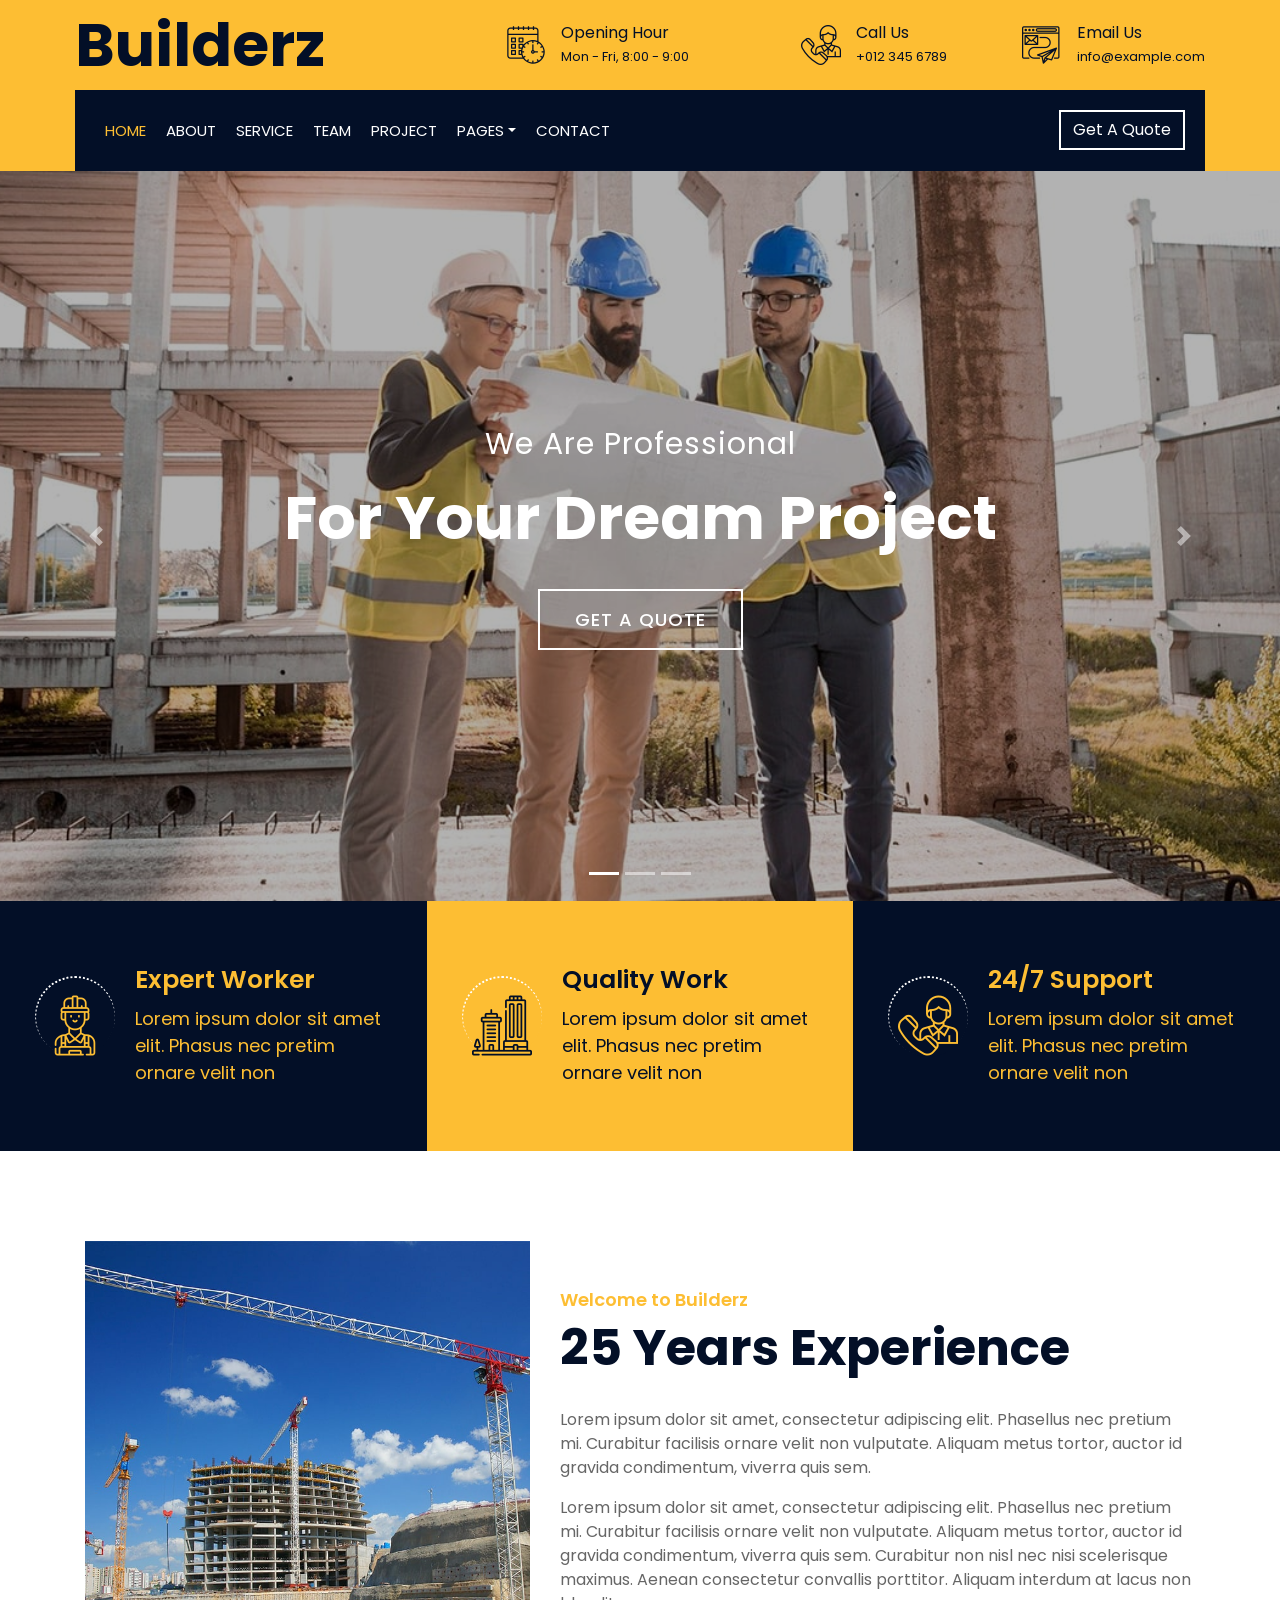
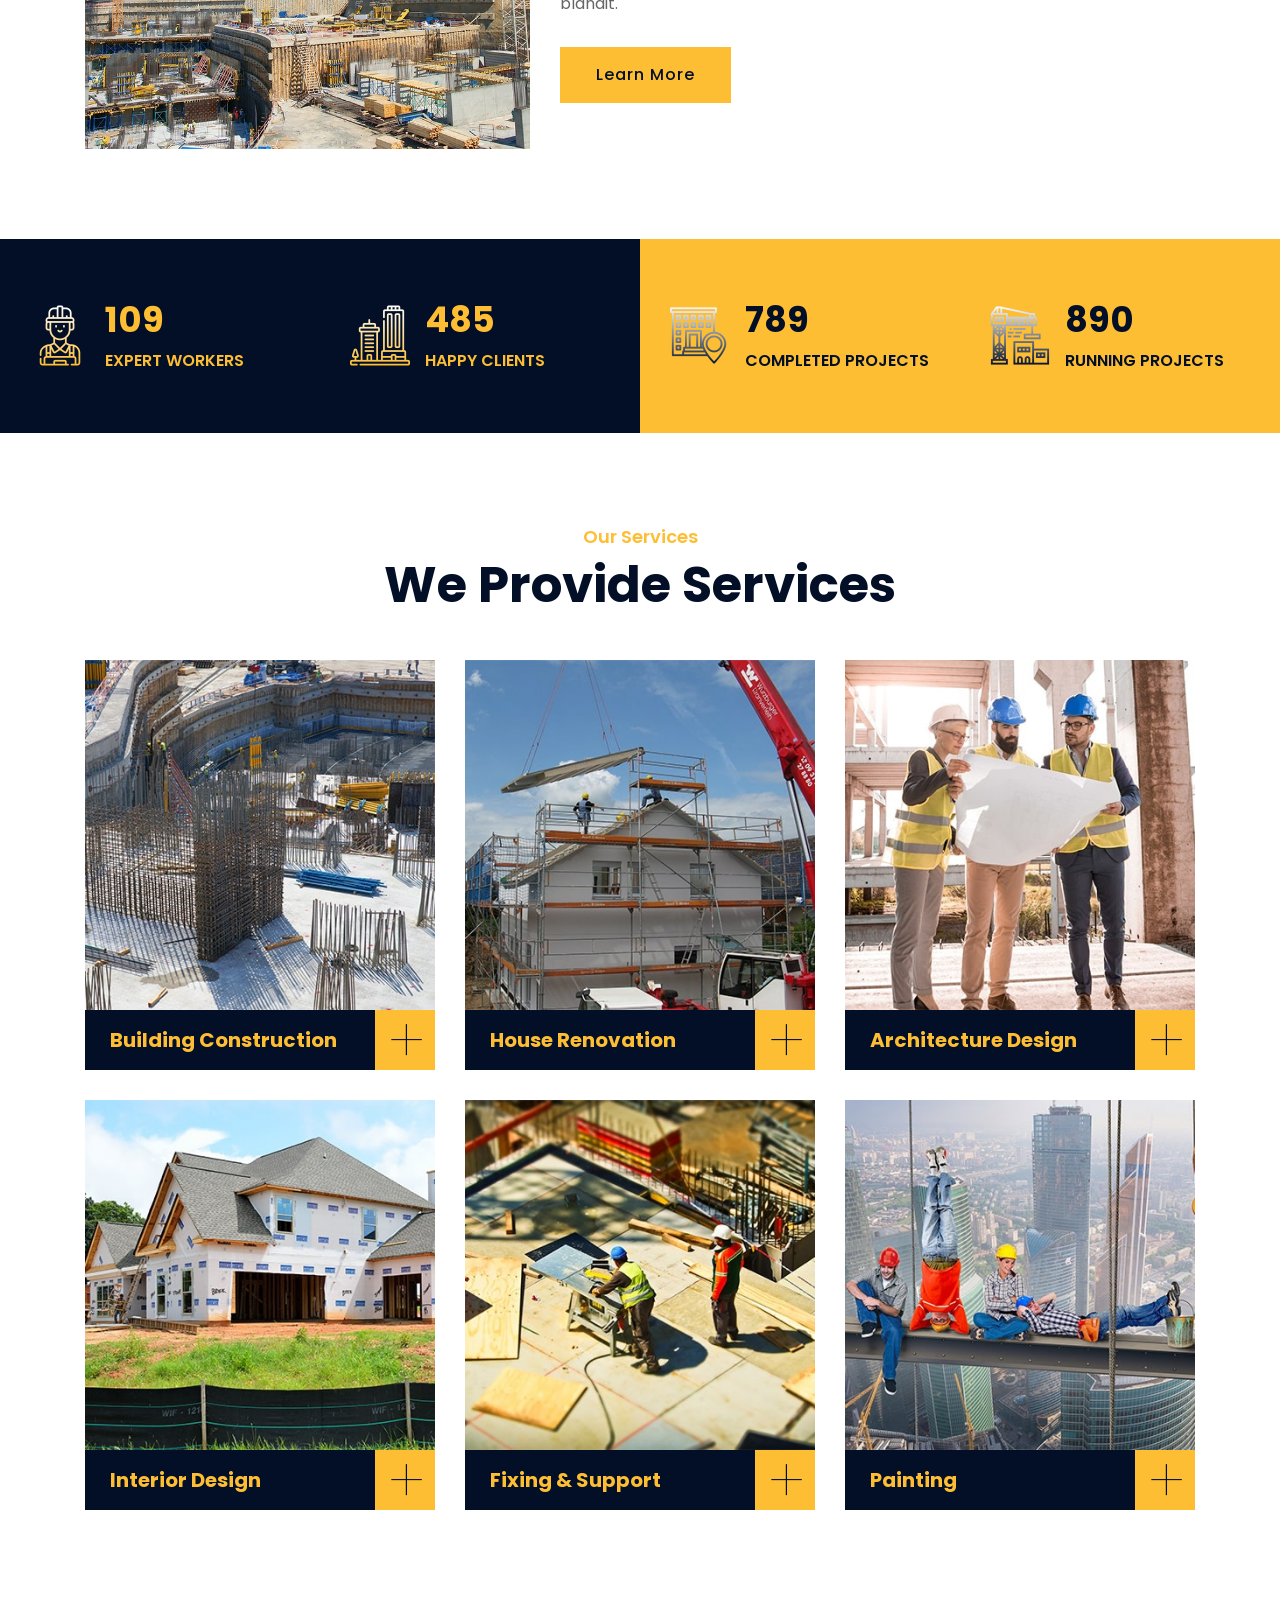
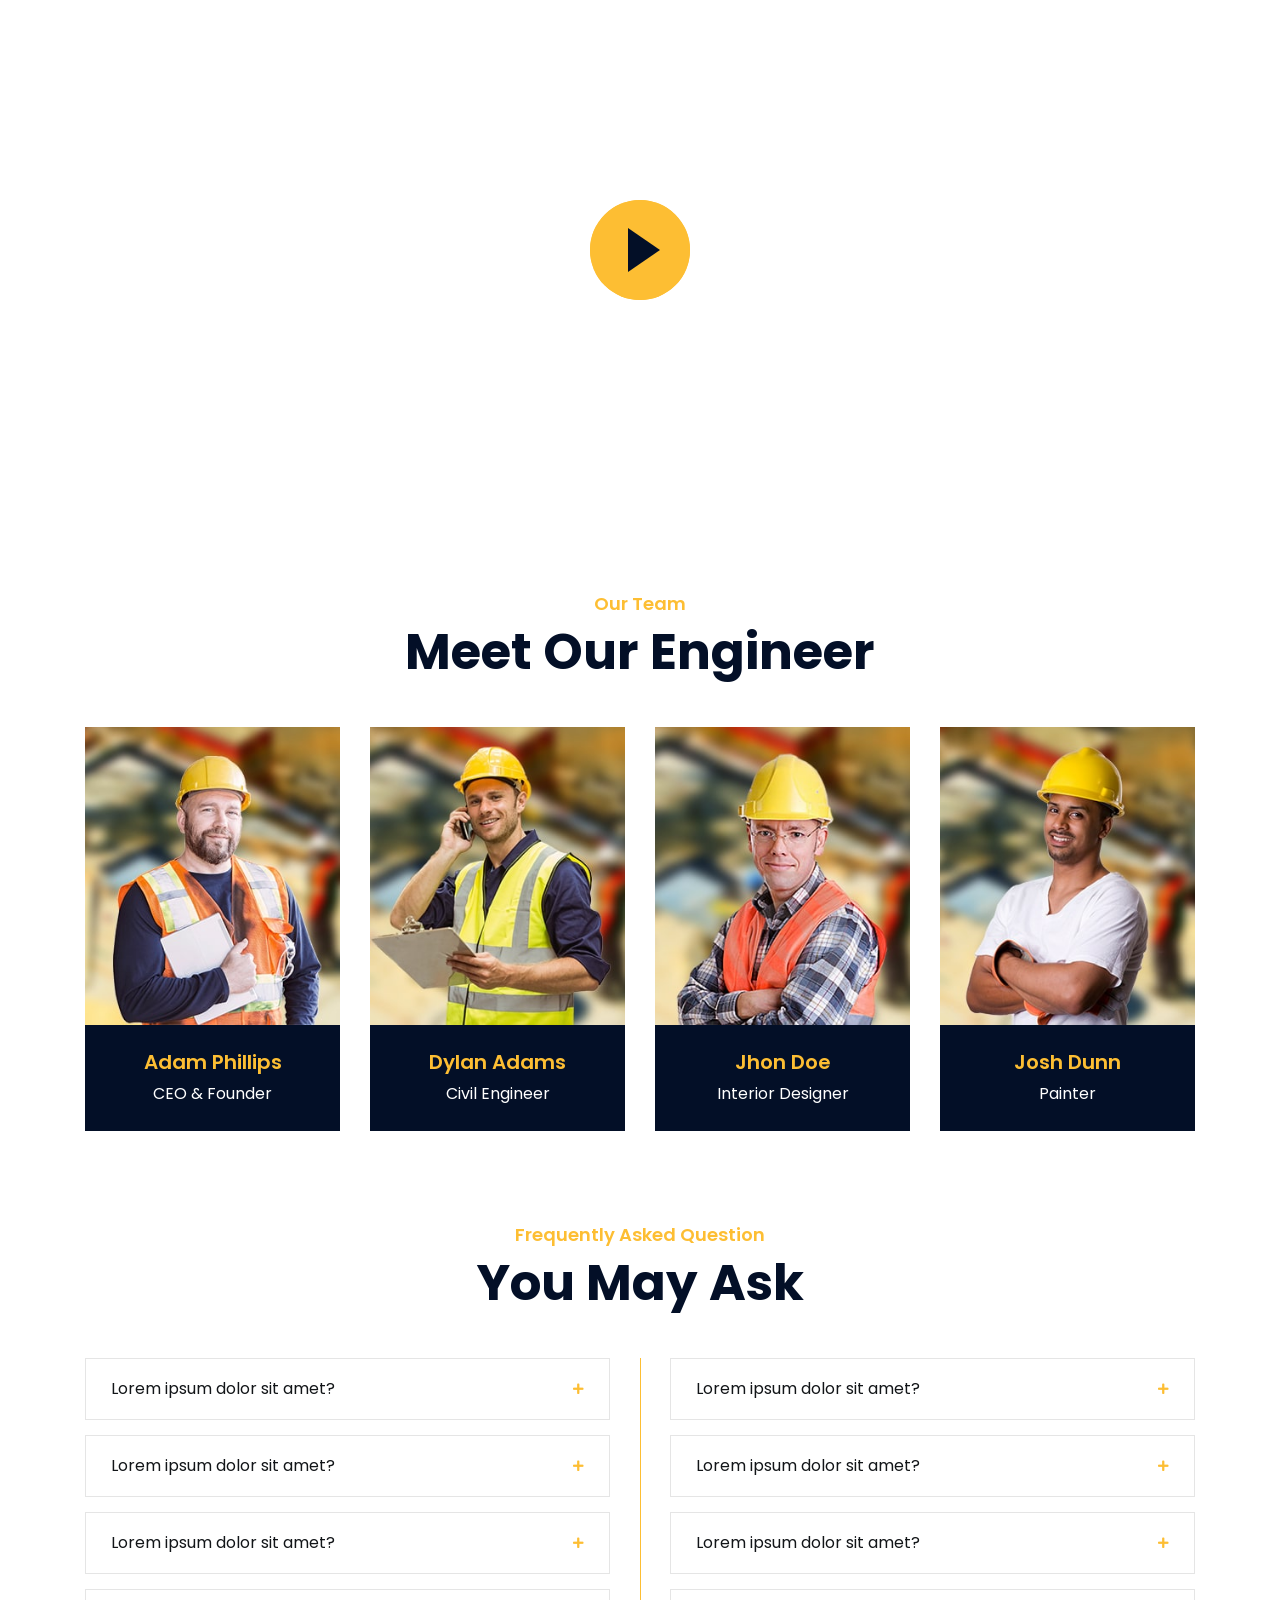
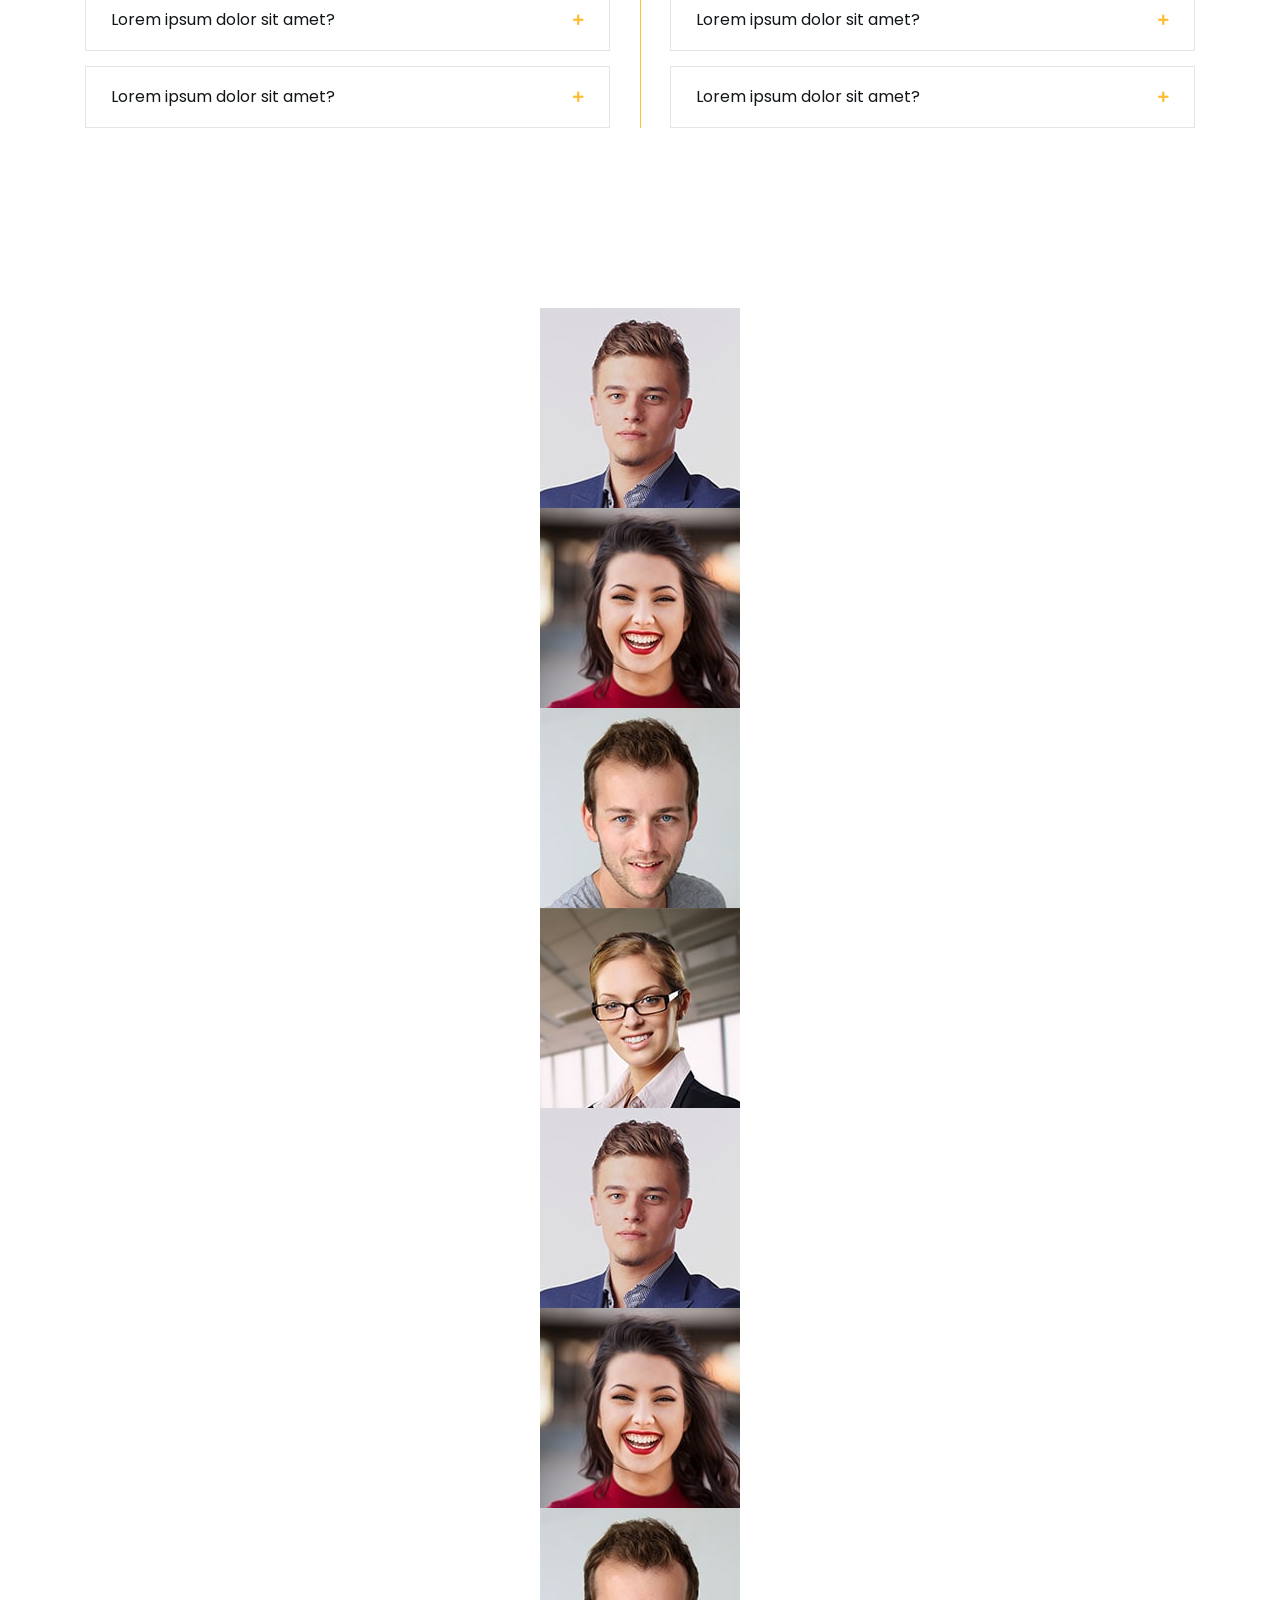
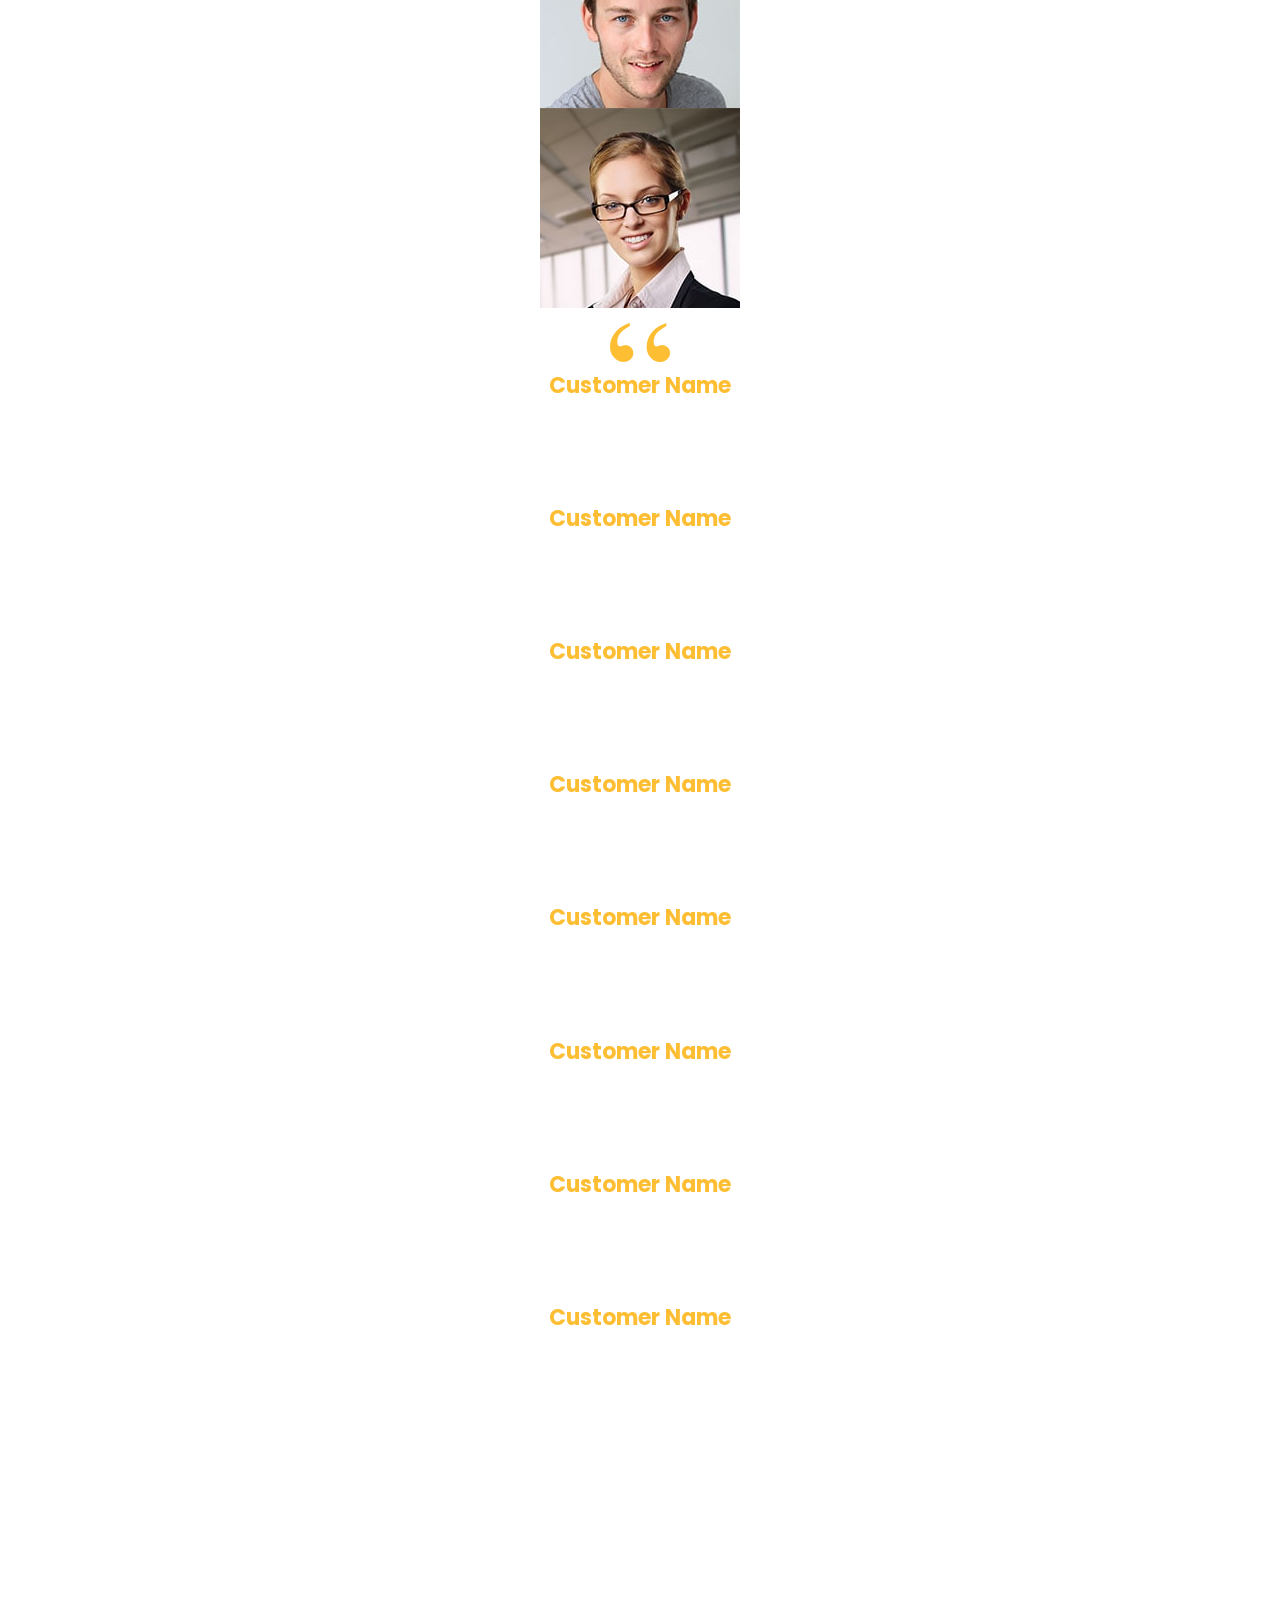
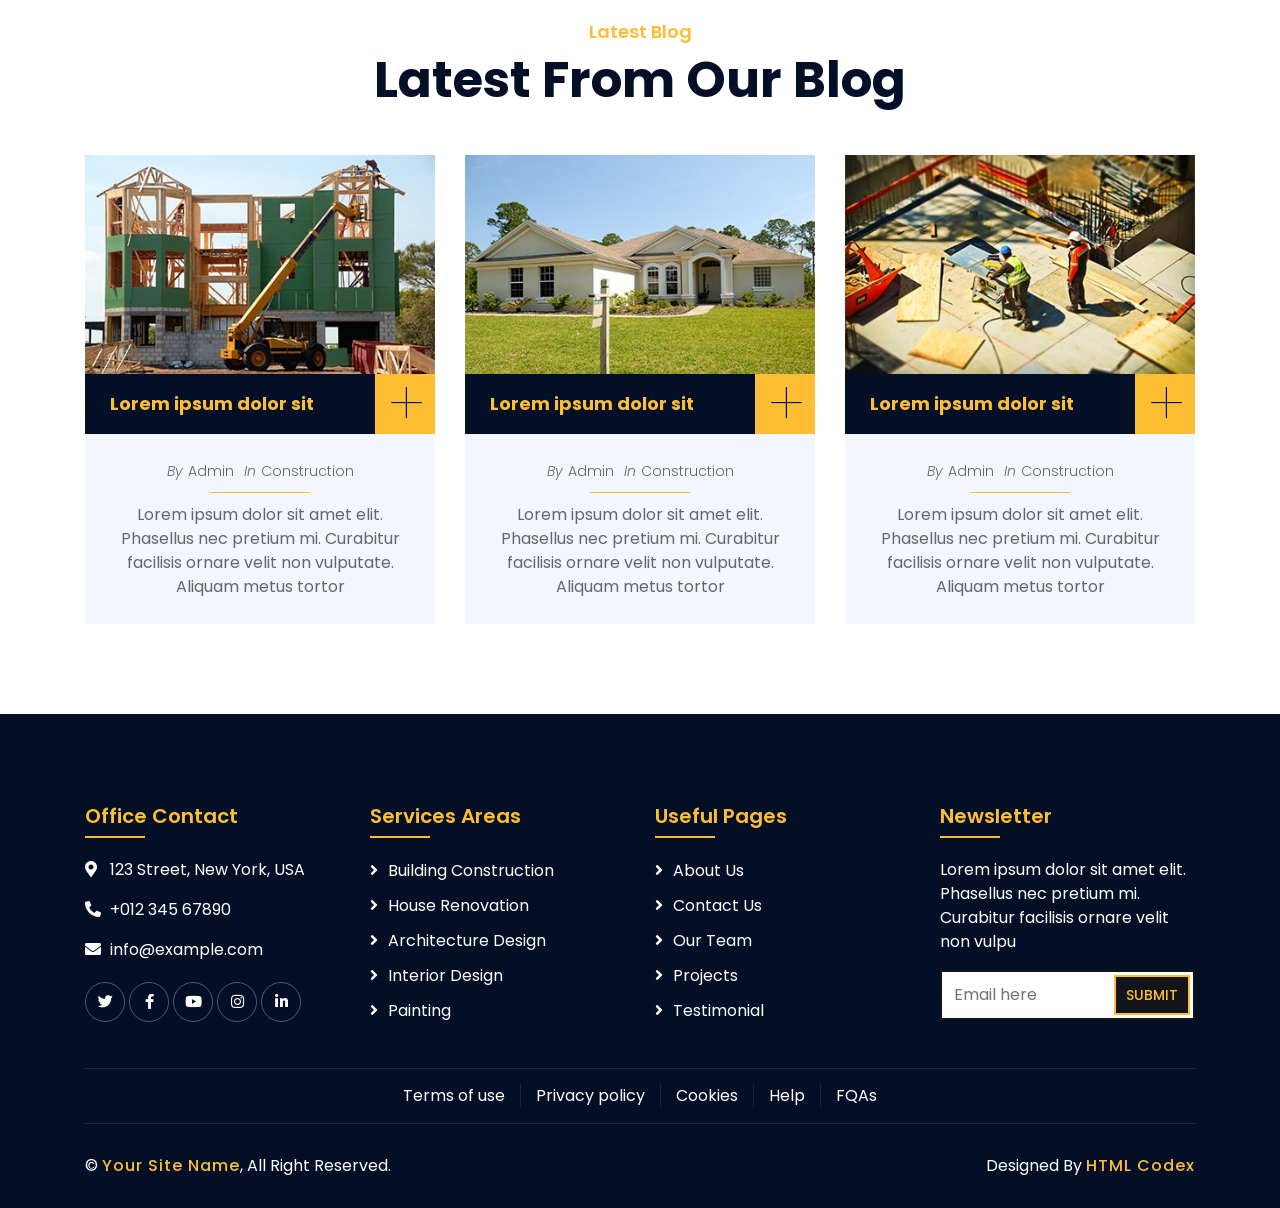
==== index.html @ d564b976 "Initial commit: Builerz static site" ====
<!DOCTYPE html>
<html lang="en">
    <head>
        <meta charset="utf-8">
        <title>Builderz - Construction Company Website Template</title>
        <meta content="width=device-width, initial-scale=1.0" name="viewport">
        <meta content="Construction Company Website Template" name="keywords">
        <meta content="Construction Company Website Template" name="description">

        <!-- Favicon -->
        <link href="img/favicon.ico" rel="icon">

        <!-- Google Font -->
        <link href="https://fonts.googleapis.com/css2?family=Poppins:wght@100;200;300;400;500;600;700;800;900&display=swap" rel="stylesheet">

        <!-- CSS Libraries -->
        <link href="https://stackpath.bootstrapcdn.com/bootstrap/4.4.1/css/bootstrap.min.css" rel="stylesheet">
        <link href="https://cdnjs.cloudflare.com/ajax/libs/font-awesome/5.10.0/css/all.min.css" rel="stylesheet">
        <link href="lib/flaticon/font/flaticon.css" rel="stylesheet"> 
        <link href="lib/animate/animate.min.css" rel="stylesheet">
        <link href="lib/owlcarousel/assets/owl.carousel.min.css" rel="stylesheet">
        <link href="lib/lightbox/css/lightbox.min.css" rel="stylesheet">
        <link href="lib/slick/slick.css" rel="stylesheet">
        <link href="lib/slick/slick-theme.css" rel="stylesheet">

        <!-- Template Stylesheet -->
        <link href="css/style.css" rel="stylesheet">
    </head>

    <body>
        <div class="wrapper">
            <!-- Top Bar Start -->
            <div class="top-bar">
                <div class="container-fluid">
                    <div class="row align-items-center">
                        <div class="col-lg-4 col-md-12">
                            <div class="logo">
                                <a href="index.html">
                                    <h1>Builderz</h1>
                                    <!-- <img src="img/logo.jpg" alt="Logo"> -->
                                </a>
                            </div>
                        </div>
                        <div class="col-lg-8 col-md-7 d-none d-lg-block">
                            <div class="row">
                                <div class="col-4">
                                    <div class="top-bar-item">
                                        <div class="top-bar-icon">
                                            <i class="flaticon-calendar"></i>
                                        </div>
                                        <div class="top-bar-text">
                                            <h3>Opening Hour</h3>
                                            <p>Mon - Fri, 8:00 - 9:00</p>
                                        </div>
                                    </div>
                                </div>
                                <div class="col-4">
                                    <div class="top-bar-item">
                                        <div class="top-bar-icon">
                                            <i class="flaticon-call"></i>
                                        </div>
                                        <div class="top-bar-text">
                                            <h3>Call Us</h3>
                                            <p>+012 345 6789</p>
                                        </div>
                                    </div>
                                </div>
                                <div class="col-4">
                                    <div class="top-bar-item">
                                        <div class="top-bar-icon">
                                            <i class="flaticon-send-mail"></i>
                                        </div>
                                        <div class="top-bar-text">
                                            <h3>Email Us</h3>
                                            <p>info@example.com</p>
                                        </div>
                                    </div>
                                </div>
                            </div>
                        </div>
                    </div>
                </div>
            </div>
            <!-- Top Bar End -->

            <!-- Nav Bar Start -->
            <div class="nav-bar">
                <div class="container-fluid">
                    <nav class="navbar navbar-expand-lg bg-dark navbar-dark">
                        <a href="#" class="navbar-brand">MENU</a>
                        <button type="button" class="navbar-toggler" data-toggle="collapse" data-target="#navbarCollapse">
                            <span class="navbar-toggler-icon"></span>
                        </button>

                        <div class="collapse navbar-collapse justify-content-between" id="navbarCollapse">
                            <div class="navbar-nav mr-auto">
                                <a href="index.html" class="nav-item nav-link active">Home</a>
                                <a href="about.html" class="nav-item nav-link">About</a>
                                <a href="service.html" class="nav-item nav-link">Service</a>
                                <a href="team.html" class="nav-item nav-link">Team</a>
                                <a href="portfolio.html" class="nav-item nav-link">Project</a>
                                <div class="nav-item dropdown">
                                    <a href="#" class="nav-link dropdown-toggle" data-toggle="dropdown">Pages</a>
                                    <div class="dropdown-menu">
                                        <a href="blog.html" class="dropdown-item">Blog Page</a>
                                        <a href="single.html" class="dropdown-item">Single Page</a>
                                    </div>
                                </div>
                                <a href="contact.html" class="nav-item nav-link">Contact</a>
                            </div>
                            <div class="ml-auto">
                                <a class="btn" href="#">Get A Quote</a>
                            </div>
                        </div>
                    </nav>
                </div>
            </div>
            <!-- Nav Bar End -->


            <!-- Carousel Start -->
            <div id="carousel" class="carousel slide" data-ride="carousel">
                <ol class="carousel-indicators">
                    <li data-target="#carousel" data-slide-to="0" class="active"></li>
                    <li data-target="#carousel" data-slide-to="1"></li>
                    <li data-target="#carousel" data-slide-to="2"></li>
                </ol>
                <div class="carousel-inner">
                    <div class="carousel-item active">
                        <img src="img/carousel-1.jpg" alt="Carousel Image">
                        <div class="carousel-caption">
                            <p class="animated fadeInRight">We Are Professional</p>
                            <h1 class="animated fadeInLeft">For Your Dream Project</h1>
                            <a class="btn animated fadeInUp" href="https://htmlcodex.com/construction-company-website-template">Get A Quote</a>
                        </div>
                    </div>

                    <div class="carousel-item">
                        <img src="img/carousel-2.jpg" alt="Carousel Image">
                        <div class="carousel-caption">
                            <p class="animated fadeInRight">Professional Builder</p>
                            <h1 class="animated fadeInLeft">We Build Your Home</h1>
                            <a class="btn animated fadeInUp" href="https://htmlcodex.com/construction-company-website-template">Get A Quote</a>
                        </div>
                    </div>

                    <div class="carousel-item">
                        <img src="img/carousel-3.jpg" alt="Carousel Image">
                        <div class="carousel-caption">
                            <p class="animated fadeInRight">We Are Trusted</p>
                            <h1 class="animated fadeInLeft">For Your Dream Home</h1>
                            <a class="btn animated fadeInUp" href="https://htmlcodex.com/construction-company-website-template">Get A Quote</a>
                        </div>
                    </div>
                </div>

                <a class="carousel-control-prev" href="#carousel" role="button" data-slide="prev">
                    <span class="carousel-control-prev-icon" aria-hidden="true"></span>
                    <span class="sr-only">Previous</span>
                </a>
                <a class="carousel-control-next" href="#carousel" role="button" data-slide="next">
                    <span class="carousel-control-next-icon" aria-hidden="true"></span>
                    <span class="sr-only">Next</span>
                </a>
            </div>
            <!-- Carousel End -->


            <!-- Feature Start-->
            <div class="feature wow fadeInUp" data-wow-delay="0.1s">
                <div class="container-fluid">
                    <div class="row align-items-center">
                        <div class="col-lg-4 col-md-12">
                            <div class="feature-item">
                                <div class="feature-icon">
                                    <i class="flaticon-worker"></i>
                                </div>
                                <div class="feature-text">
                                    <h3>Expert Worker</h3>
                                    <p>Lorem ipsum dolor sit amet elit. Phasus nec pretim ornare velit non</p>
                                </div>
                            </div>
                        </div>
                        <div class="col-lg-4 col-md-12">
                            <div class="feature-item">
                                <div class="feature-icon">
                                    <i class="flaticon-building"></i>
                                </div>
                                <div class="feature-text">
                                    <h3>Quality Work</h3>
                                    <p>Lorem ipsum dolor sit amet elit. Phasus nec pretim ornare velit non</p>
                                </div>
                            </div>
                        </div>
                        <div class="col-lg-4 col-md-12">
                            <div class="feature-item">
                                <div class="feature-icon">
                                    <i class="flaticon-call"></i>
                                </div>
                                <div class="feature-text">
                                    <h3>24/7 Support</h3>
                                    <p>Lorem ipsum dolor sit amet elit. Phasus nec pretim ornare velit non</p>
                                </div>
                            </div>
                        </div>
                    </div>
                </div>
            </div>
            <!-- Feature End-->


            <!-- About Start -->
            <div class="about wow fadeInUp" data-wow-delay="0.1s">
                <div class="container">
                    <div class="row align-items-center">
                        <div class="col-lg-5 col-md-6">
                            <div class="about-img">
                                <img src="img/about.jpg" alt="Image">
                            </div>
                        </div>
                        <div class="col-lg-7 col-md-6">
                            <div class="section-header text-left">
                                <p>Welcome to Builderz</p>
                                <h2>25 Years Experience</h2>
                            </div>
                            <div class="about-text">
                                <p>
                                    Lorem ipsum dolor sit amet, consectetur adipiscing elit. Phasellus nec pretium mi. Curabitur facilisis ornare velit non vulputate. Aliquam metus tortor, auctor id gravida condimentum, viverra quis sem.
                                </p>
                                <p>
                                    Lorem ipsum dolor sit amet, consectetur adipiscing elit. Phasellus nec pretium mi. Curabitur facilisis ornare velit non vulputate. Aliquam metus tortor, auctor id gravida condimentum, viverra quis sem. Curabitur non nisl nec nisi scelerisque maximus. Aenean consectetur convallis porttitor. Aliquam interdum at lacus non blandit.
                                </p>
                                <a class="btn" href="">Learn More</a>
                            </div>
                        </div>
                    </div>
                </div>
            </div>
            <!-- About End -->


            <!-- Fact Start -->
            <div class="fact">
                <div class="container-fluid">
                    <div class="row counters">
                        <div class="col-md-6 fact-left wow slideInLeft">
                            <div class="row">
                                <div class="col-6">
                                    <div class="fact-icon">
                                        <i class="flaticon-worker"></i>
                                    </div>
                                    <div class="fact-text">
                                        <h2 data-toggle="counter-up">109</h2>
                                        <p>Expert Workers</p>
                                    </div>
                                </div>
                                <div class="col-6">
                                    <div class="fact-icon">
                                        <i class="flaticon-building"></i>
                                    </div>
                                    <div class="fact-text">
                                        <h2 data-toggle="counter-up">485</h2>
                                        <p>Happy Clients</p>
                                    </div>
                                </div>
                            </div>
                        </div>
                        <div class="col-md-6 fact-right wow slideInRight">
                            <div class="row">
                                <div class="col-6">
                                    <div class="fact-icon">
                                        <i class="flaticon-address"></i>
                                    </div>
                                    <div class="fact-text">
                                        <h2 data-toggle="counter-up">789</h2>
                                        <p>Completed Projects</p>
                                    </div>
                                </div>
                                <div class="col-6">
                                    <div class="fact-icon">
                                        <i class="flaticon-crane"></i>
                                    </div>
                                    <div class="fact-text">
                                        <h2 data-toggle="counter-up">890</h2>
                                        <p>Running Projects</p>
                                    </div>
                                </div>
                            </div>
                        </div>
                    </div>
                </div>
            </div>
            <!-- Fact End -->


            <!-- Service Start -->
            <div class="service">
                <div class="container">
                    <div class="section-header text-center">
                        <p>Our Services</p>
                        <h2>We Provide Services</h2>
                    </div>
                    <div class="row">
                        <div class="col-lg-4 col-md-6 wow fadeInUp" data-wow-delay="0.1s">
                            <div class="service-item">
                                <div class="service-img">
                                    <img src="img/service-1.jpg" alt="Image">
                                    <div class="service-overlay">
                                        <p>
                                            Lorem ipsum dolor sit amet, consectetur adipiscing elit. Phasellus nec pretium mi. Curabitur facilisis ornare velit non vulputate. Aliquam metus tortor, auctor id gravida condimentum, viverra quis sem.
                                        </p>
                                    </div>
                                </div>
                                <div class="service-text">
                                    <h3>Building Construction</h3>
                                    <a class="btn" href="img/service-1.jpg" data-lightbox="service">+</a>
                                </div>
                            </div>
                        </div>
                        <div class="col-lg-4 col-md-6 wow fadeInUp" data-wow-delay="0.2s">
                            <div class="service-item">
                                <div class="service-img">
                                    <img src="img/service-2.jpg" alt="Image">
                                    <div class="service-overlay">
                                        <p>
                                            Lorem ipsum dolor sit amet, consectetur adipiscing elit. Phasellus nec pretium mi. Curabitur facilisis ornare velit non vulputate. Aliquam metus tortor, auctor id gravida condimentum, viverra quis sem.
                                        </p>
                                    </div>
                                </div>
                                <div class="service-text">
                                    <h3>House Renovation</h3>
                                    <a class="btn" href="img/service-2.jpg" data-lightbox="service">+</a>
                                </div>
                            </div>
                        </div>
                        <div class="col-lg-4 col-md-6 wow fadeInUp" data-wow-delay="0.3s">
                            <div class="service-item">
                                <div class="service-img">
                                    <img src="img/service-3.jpg" alt="Image">
                                    <div class="service-overlay">
                                        <p>
                                            Lorem ipsum dolor sit amet, consectetur adipiscing elit. Phasellus nec pretium mi. Curabitur facilisis ornare velit non vulputate. Aliquam metus tortor, auctor id gravida condimentum, viverra quis sem.
                                        </p>
                                    </div>
                                </div>
                                <div class="service-text">
                                    <h3>Architecture Design</h3>
                                    <a class="btn" href="img/service-3.jpg" data-lightbox="service">+</a>
                                </div>
                            </div>
                        </div>
                        <div class="col-lg-4 col-md-6 wow fadeInUp" data-wow-delay="0.4s">
                            <div class="service-item">
                                <div class="service-img">
                                    <img src="img/service-4.jpg" alt="Image">
                                    <div class="service-overlay">
                                        <p>
                                            Lorem ipsum dolor sit amet, consectetur adipiscing elit. Phasellus nec pretium mi. Curabitur facilisis ornare velit non vulputate. Aliquam metus tortor, auctor id gravida condimentum, viverra quis sem.
                                        </p>
                                    </div>
                                </div>
                                <div class="service-text">
                                    <h3>Interior Design</h3>
                                    <a class="btn" href="img/service-4.jpg" data-lightbox="service">+</a>
                                </div>
                            </div>
                        </div>
                        <div class="col-lg-4 col-md-6 wow fadeInUp" data-wow-delay="0.5s">
                            <div class="service-item">
                                <div class="service-img">
                                    <img src="img/service-5.jpg" alt="Image">
                                    <div class="service-overlay">
                                        <p>
                                            Lorem ipsum dolor sit amet, consectetur adipiscing elit. Phasellus nec pretium mi. Curabitur facilisis ornare velit non vulputate. Aliquam metus tortor, auctor id gravida condimentum, viverra quis sem.
                                        </p>
                                    </div>
                                </div>
                                <div class="service-text">
                                    <h3>Fixing & Support</h3>
                                    <a class="btn" href="img/service-5.jpg" data-lightbox="service">+</a>
                                </div>
                            </div>
                        </div>
                        <div class="col-lg-4 col-md-6 wow fadeInUp" data-wow-delay="0.6s">
                            <div class="service-item">
                                <div class="service-img">
                                    <img src="img/service-6.jpg" alt="Image">
                                    <div class="service-overlay">
                                        <p>
                                            Lorem ipsum dolor sit amet, consectetur adipiscing elit. Phasellus nec pretium mi. Curabitur facilisis ornare velit non vulputate. Aliquam metus tortor, auctor id gravida condimentum, viverra quis sem.
                                        </p>
                                    </div>
                                </div>
                                <div class="service-text">
                                    <h3>Painting</h3>
                                    <a class="btn" href="img/service-6.jpg" data-lightbox="service">+</a>
                                </div>
                            </div>
                        </div>
                    </div>
                </div>
            </div>
            <!-- Service End -->


            <!-- Video Start -->
            <div class="video wow fadeIn" data-wow-delay="0.1s">
                <div class="container">
                    <button type="button" class="btn-play" data-toggle="modal" data-src="https://www.youtube.com/embed/DWRcNpR6Kdc" data-target="#videoModal">
                        <span></span>
                    </button>
                </div>
            </div>
            
            <div class="modal fade" id="videoModal" tabindex="-1" role="dialog" aria-labelledby="exampleModalLabel" aria-hidden="true">
                <div class="modal-dialog" role="document">
                    <div class="modal-content">
                        <div class="modal-body">
                            <button type="button" class="close" data-dismiss="modal" aria-label="Close">
                                <span aria-hidden="true">&times;</span>
                            </button>        
                            <!-- 16:9 aspect ratio -->
                            <div class="embed-responsive embed-responsive-16by9">
                                <iframe class="embed-responsive-item" src="" id="video"  allowscriptaccess="always" allow="autoplay"></iframe>
                            </div>
                        </div>
                    </div>
                </div>
            </div>
            <!-- Video End -->


            <!-- Team Start -->
            <div class="team">
                <div class="container">
                    <div class="section-header text-center">
                        <p>Our Team</p>
                        <h2>Meet Our Engineer</h2>
                    </div>
                    <div class="row">
                        <div class="col-lg-3 col-md-6 wow fadeInUp" data-wow-delay="0.1s">
                            <div class="team-item">
                                <div class="team-img">
                                    <img src="img/team-1.jpg" alt="Team Image">
                                </div>
                                <div class="team-text">
                                    <h2>Adam Phillips</h2>
                                    <p>CEO & Founder</p>
                                </div>
                                <div class="team-social">
                                    <a class="social-tw" href=""><i class="fab fa-twitter"></i></a>
                                    <a class="social-fb" href=""><i class="fab fa-facebook-f"></i></a>
                                    <a class="social-li" href=""><i class="fab fa-linkedin-in"></i></a>
                                    <a class="social-in" href=""><i class="fab fa-instagram"></i></a>
                                </div>
                            </div>
                        </div>
                        <div class="col-lg-3 col-md-6 wow fadeInUp" data-wow-delay="0.2s">
                            <div class="team-item">
                                <div class="team-img">
                                    <img src="img/team-2.jpg" alt="Team Image">
                                </div>
                                <div class="team-text">
                                    <h2>Dylan Adams</h2>
                                    <p>Civil Engineer</p>
                                </div>
                                <div class="team-social">
                                    <a class="social-tw" href=""><i class="fab fa-twitter"></i></a>
                                    <a class="social-fb" href=""><i class="fab fa-facebook-f"></i></a>
                                    <a class="social-li" href=""><i class="fab fa-linkedin-in"></i></a>
                                    <a class="social-in" href=""><i class="fab fa-instagram"></i></a>
                                </div>
                            </div>
                        </div>
                        <div class="col-lg-3 col-md-6 wow fadeInUp" data-wow-delay="0.3s">
                            <div class="team-item">
                                <div class="team-img">
                                    <img src="img/team-3.jpg" alt="Team Image">
                                </div>
                                <div class="team-text">
                                    <h2>Jhon Doe</h2>
                                    <p>Interior Designer</p>
                                </div>
                                <div class="team-social">
                                    <a class="social-tw" href=""><i class="fab fa-twitter"></i></a>
                                    <a class="social-fb" href=""><i class="fab fa-facebook-f"></i></a>
                                    <a class="social-li" href=""><i class="fab fa-linkedin-in"></i></a>
                                    <a class="social-in" href=""><i class="fab fa-instagram"></i></a>
                                </div>
                            </div>
                        </div>
                        <div class="col-lg-3 col-md-6 wow fadeInUp" data-wow-delay="0.4s">
                            <div class="team-item">
                                <div class="team-img">
                                    <img src="img/team-4.jpg" alt="Team Image">
                                </div>
                                <div class="team-text">
                                    <h2>Josh Dunn</h2>
                                    <p>Painter</p>
                                </div>
                                <div class="team-social">
                                    <a class="social-tw" href=""><i class="fab fa-twitter"></i></a>
                                    <a class="social-fb" href=""><i class="fab fa-facebook-f"></i></a>
                                    <a class="social-li" href=""><i class="fab fa-linkedin-in"></i></a>
                                    <a class="social-in" href=""><i class="fab fa-instagram"></i></a>
                                </div>
                            </div>
                        </div>
                    </div>
                </div>
            </div>
            <!-- Team End -->
            

            <!-- FAQs Start -->
            <div class="faqs">
                <div class="container">
                    <div class="section-header text-center">
                        <p>Frequently Asked Question</p>
                        <h2>You May Ask</h2>
                    </div>
                    <div class="row">
                        <div class="col-md-6">
                            <div id="accordion-1">
                                <div class="card wow fadeInLeft" data-wow-delay="0.1s">
                                    <div class="card-header">
                                        <a class="card-link collapsed" data-toggle="collapse" href="#collapseOne">
                                            Lorem ipsum dolor sit amet?
                                        </a>
                                    </div>
                                    <div id="collapseOne" class="collapse" data-parent="#accordion-1">
                                        <div class="card-body">
                                            Lorem ipsum dolor sit amet, consectetur adipiscing elit. Phasellus nec pretium mi. Curabitur facilisis ornare velit non.
                                        </div>
                                    </div>
                                </div>
                                <div class="card wow fadeInLeft" data-wow-delay="0.2s">
                                    <div class="card-header">
                                        <a class="card-link collapsed" data-toggle="collapse" href="#collapseTwo">
                                            Lorem ipsum dolor sit amet?
                                        </a>
                                    </div>
                                    <div id="collapseTwo" class="collapse" data-parent="#accordion-1">
                                        <div class="card-body">
                                            Lorem ipsum dolor sit amet, consectetur adipiscing elit. Phasellus nec pretium mi. Curabitur facilisis ornare velit non.
                                        </div>
                                    </div>
                                </div>
                                <div class="card wow fadeInLeft" data-wow-delay="0.3s">
                                    <div class="card-header">
                                        <a class="card-link collapsed" data-toggle="collapse" href="#collapseThree">
                                            Lorem ipsum dolor sit amet?
                                        </a>
                                    </div>
                                    <div id="collapseThree" class="collapse" data-parent="#accordion-1">
                                        <div class="card-body">
                                            Lorem ipsum dolor sit amet, consectetur adipiscing elit. Phasellus nec pretium mi. Curabitur facilisis ornare velit non.
                                        </div>
                                    </div>
                                </div>
                                <div class="card wow fadeInLeft" data-wow-delay="0.4s">
                                    <div class="card-header">
                                        <a class="card-link collapsed" data-toggle="collapse" href="#collapseFour">
                                            Lorem ipsum dolor sit amet?
                                        </a>
                                    </div>
                                    <div id="collapseFour" class="collapse" data-parent="#accordion-1">
                                        <div class="card-body">
                                            Lorem ipsum dolor sit amet, consectetur adipiscing elit. Phasellus nec pretium mi. Curabitur facilisis ornare velit non.
                                        </div>
                                    </div>
                                </div>
                                <div class="card wow fadeInLeft" data-wow-delay="0.5s">
                                    <div class="card-header">
                                        <a class="card-link collapsed" data-toggle="collapse" href="#collapseFive">
                                            Lorem ipsum dolor sit amet?
                                        </a>
                                    </div>
                                    <div id="collapseFive" class="collapse" data-parent="#accordion-1">
                                        <div class="card-body">
                                            Lorem ipsum dolor sit amet, consectetur adipiscing elit. Phasellus nec pretium mi. Curabitur facilisis ornare velit non.
                                        </div>
                                    </div>
                                </div>
                            </div>
                        </div>
                        <div class="col-md-6">
                            <div id="accordion-2">
                                <div class="card wow fadeInRight" data-wow-delay="0.1s">
                                    <div class="card-header">
                                        <a class="card-link collapsed" data-toggle="collapse" href="#collapseSix">
                                            Lorem ipsum dolor sit amet?
                                        </a>
                                    </div>
                                    <div id="collapseSix" class="collapse" data-parent="#accordion-2">
                                        <div class="card-body">
                                            Lorem ipsum dolor sit amet, consectetur adipiscing elit. Phasellus nec pretium mi. Curabitur facilisis ornare velit non.
                                        </div>
                                    </div>
                                </div>
                                <div class="card wow fadeInRight" data-wow-delay="0.2s">
                                    <div class="card-header">
                                        <a class="card-link collapsed" data-toggle="collapse" href="#collapseSeven">
                                            Lorem ipsum dolor sit amet?
                                        </a>
                                    </div>
                                    <div id="collapseSeven" class="collapse" data-parent="#accordion-2">
                                        <div class="card-body">
                                            Lorem ipsum dolor sit amet, consectetur adipiscing elit. Phasellus nec pretium mi. Curabitur facilisis ornare velit non.
                                        </div>
                                    </div>
                                </div>
                                <div class="card wow fadeInRight" data-wow-delay="0.3s">
                                    <div class="card-header">
                                        <a class="card-link collapsed" data-toggle="collapse" href="#collapseEight">
                                            Lorem ipsum dolor sit amet?
                                        </a>
                                    </div>
                                    <div id="collapseEight" class="collapse" data-parent="#accordion-2">
                                        <div class="card-body">
                                            Lorem ipsum dolor sit amet, consectetur adipiscing elit. Phasellus nec pretium mi. Curabitur facilisis ornare velit non.
                                        </div>
                                    </div>
                                </div>
                                <div class="card wow fadeInRight" data-wow-delay="0.4s">
                                    <div class="card-header">
                                        <a class="card-link collapsed" data-toggle="collapse" href="#collapseNine">
                                            Lorem ipsum dolor sit amet?
                                        </a>
                                    </div>
                                    <div id="collapseNine" class="collapse" data-parent="#accordion-2">
                                        <div class="card-body">
                                            Lorem ipsum dolor sit amet, consectetur adipiscing elit. Phasellus nec pretium mi. Curabitur facilisis ornare velit non.
                                        </div>
                                    </div>
                                </div>
                                <div class="card wow fadeInRight" data-wow-delay="0.5s">
                                    <div class="card-header">
                                        <a class="card-link collapsed" data-toggle="collapse" href="#collapseTen">
                                            Lorem ipsum dolor sit amet?
                                        </a>
                                    </div>
                                    <div id="collapseTen" class="collapse" data-parent="#accordion-2">
                                        <div class="card-body">
                                            Lorem ipsum dolor sit amet, consectetur adipiscing elit. Phasellus nec pretium mi. Curabitur facilisis ornare velit non.
                                        </div>
                                    </div>
                                </div>
                            </div>
                        </div>
                    </div>
                </div>
            </div>
            <!-- FAQs End -->


            <!-- Testimonial Start -->
            <div class="testimonial wow fadeIn" data-wow-delay="0.1s">
                <div class="container">
                    <div class="row">
                        <div class="col-12">
                            <div class="testimonial-slider-nav">
                                <div class="slider-nav"><img src="img/testimonial-1.jpg" alt="Testimonial"></div>
                                <div class="slider-nav"><img src="img/testimonial-2.jpg" alt="Testimonial"></div>
                                <div class="slider-nav"><img src="img/testimonial-3.jpg" alt="Testimonial"></div>
                                <div class="slider-nav"><img src="img/testimonial-4.jpg" alt="Testimonial"></div>
                                <div class="slider-nav"><img src="img/testimonial-1.jpg" alt="Testimonial"></div>
                                <div class="slider-nav"><img src="img/testimonial-2.jpg" alt="Testimonial"></div>
                                <div class="slider-nav"><img src="img/testimonial-3.jpg" alt="Testimonial"></div>
                                <div class="slider-nav"><img src="img/testimonial-4.jpg" alt="Testimonial"></div>
                            </div>
                        </div>
                    </div>
                    <div class="row">
                        <div class="col-12">
                            <div class="testimonial-slider">
                                <div class="slider-item">
                                    <h3>Customer Name</h3>
                                    <h4>profession</h4>
                                    <p>Lorem ipsum dolor sit amet, consectetur adipiscing elit. Phasellus nec pretium mi. Curabitur facilisis ornare velit non vulputate. Aliquam metus tortor, auctor id gravida condimentum, viverra quis sem. Curabitur non nisl nec nisi scelerisque maximus.</p>
                                </div>
                                <div class="slider-item">
                                    <h3>Customer Name</h3>
                                    <h4>profession</h4>
                                    <p>Lorem ipsum dolor sit amet, consectetur adipiscing elit. Phasellus nec pretium mi. Curabitur facilisis ornare velit non vulputate. Aliquam metus tortor, auctor id gravida condimentum, viverra quis sem. Curabitur non nisl nec nisi scelerisque maximus.</p>
                                </div>
                                <div class="slider-item">
                                    <h3>Customer Name</h3>
                                    <h4>profession</h4>
                                    <p>Lorem ipsum dolor sit amet, consectetur adipiscing elit. Phasellus nec pretium mi. Curabitur facilisis ornare velit non vulputate. Aliquam metus tortor, auctor id gravida condimentum, viverra quis sem. Curabitur non nisl nec nisi scelerisque maximus.</p>
                                </div>
                                <div class="slider-item">
                                    <h3>Customer Name</h3>
                                    <h4>profession</h4>
                                    <p>Lorem ipsum dolor sit amet, consectetur adipiscing elit. Phasellus nec pretium mi. Curabitur facilisis ornare velit non vulputate. Aliquam metus tortor, auctor id gravida condimentum, viverra quis sem. Curabitur non nisl nec nisi scelerisque maximus.</p>
                                </div>
                                <div class="slider-item">
                                    <h3>Customer Name</h3>
                                    <h4>profession</h4>
                                    <p>Lorem ipsum dolor sit amet, consectetur adipiscing elit. Phasellus nec pretium mi. Curabitur facilisis ornare velit non vulputate. Aliquam metus tortor, auctor id gravida condimentum, viverra quis sem. Curabitur non nisl nec nisi scelerisque maximus.</p>
                                </div>
                                <div class="slider-item">
                                    <h3>Customer Name</h3>
                                    <h4>profession</h4>
                                    <p>Lorem ipsum dolor sit amet, consectetur adipiscing elit. Phasellus nec pretium mi. Curabitur facilisis ornare velit non vulputate. Aliquam metus tortor, auctor id gravida condimentum, viverra quis sem. Curabitur non nisl nec nisi scelerisque maximus.</p>
                                </div>
                                <div class="slider-item">
                                    <h3>Customer Name</h3>
                                    <h4>profession</h4>
                                    <p>Lorem ipsum dolor sit amet, consectetur adipiscing elit. Phasellus nec pretium mi. Curabitur facilisis ornare velit non vulputate. Aliquam metus tortor, auctor id gravida condimentum, viverra quis sem. Curabitur non nisl nec nisi scelerisque maximus.</p>
                                </div>
                                <div class="slider-item">
                                    <h3>Customer Name</h3>
                                    <h4>profession</h4>
                                    <p>Lorem ipsum dolor sit amet, consectetur adipiscing elit. Phasellus nec pretium mi. Curabitur facilisis ornare velit non vulputate. Aliquam metus tortor, auctor id gravida condimentum, viverra quis sem. Curabitur non nisl nec nisi scelerisque maximus.</p>
                                </div>
                            </div>
                        </div>
                    </div>
                </div>
            </div>
            <!-- Testimonial End -->


            <!-- Blog Start -->
            <div class="blog">
                <div class="container">
                    <div class="section-header text-center">
                        <p>Latest Blog</p>
                        <h2>Latest From Our Blog</h2>
                    </div>
                    <div class="row">
                        <div class="col-lg-4 col-md-6 wow fadeInUp" data-wow-delay="0.2s">
                            <div class="blog-item">
                                <div class="blog-img">
                                    <img src="img/blog-1.jpg" alt="Image">
                                </div>
                                <div class="blog-title">
                                    <h3>Lorem ipsum dolor sit</h3>
                                    <a class="btn" href="">+</a>
                                </div>
                                <div class="blog-meta">
                                    <p>By<a href="">Admin</a></p>
                                    <p>In<a href="">Construction</a></p>
                                </div>
                                <div class="blog-text">
                                    <p>
                                        Lorem ipsum dolor sit amet elit. Phasellus nec pretium mi. Curabitur facilisis ornare velit non vulputate. Aliquam metus tortor
                                    </p>
                                </div>
                            </div>
                        </div>
                        <div class="col-lg-4 col-md-6 wow fadeInUp">
                            <div class="blog-item">
                                <div class="blog-img">
                                    <img src="img/blog-2.jpg" alt="Image">
                                </div>
                                <div class="blog-title">
                                    <h3>Lorem ipsum dolor sit</h3>
                                    <a class="btn" href="">+</a>
                                </div>
                                <div class="blog-meta">
                                    <p>By<a href="">Admin</a></p>
                                    <p>In<a href="">Construction</a></p>
                                </div>
                                <div class="blog-text">
                                    <p>
                                        Lorem ipsum dolor sit amet elit. Phasellus nec pretium mi. Curabitur facilisis ornare velit non vulputate. Aliquam metus tortor
                                    </p>
                                </div>
                            </div>
                        </div>
                        <div class="col-lg-4 col-md-6 wow fadeInUp" data-wow-delay="0.2s">
                            <div class="blog-item">
                                <div class="blog-img">
                                    <img src="img/blog-3.jpg" alt="Image">
                                </div>
                                <div class="blog-title">
                                    <h3>Lorem ipsum dolor sit</h3>
                                    <a class="btn" href="">+</a>
                                </div>
                                <div class="blog-meta">
                                    <p>By<a href="">Admin</a></p>
                                    <p>In<a href="">Construction</a></p>
                                </div>
                                <div class="blog-text">
                                    <p>
                                        Lorem ipsum dolor sit amet elit. Phasellus nec pretium mi. Curabitur facilisis ornare velit non vulputate. Aliquam metus tortor
                                    </p>
                                </div>
                            </div>
                        </div>
                    </div>
                </div>
            </div>
            <!-- Blog End -->


            <!-- Footer Start -->
            <div class="footer wow fadeIn" data-wow-delay="0.3s">
                <div class="container">
                    <div class="row">
                        <div class="col-md-6 col-lg-3">
                            <div class="footer-contact">
                                <h2>Office Contact</h2>
                                <p><i class="fa fa-map-marker-alt"></i>123 Street, New York, USA</p>
                                <p><i class="fa fa-phone-alt"></i>+012 345 67890</p>
                                <p><i class="fa fa-envelope"></i>info@example.com</p>
                                <div class="footer-social">
                                    <a href=""><i class="fab fa-twitter"></i></a>
                                    <a href=""><i class="fab fa-facebook-f"></i></a>
                                    <a href=""><i class="fab fa-youtube"></i></a>
                                    <a href=""><i class="fab fa-instagram"></i></a>
                                    <a href=""><i class="fab fa-linkedin-in"></i></a>
                                </div>
                            </div>
                        </div>
                        <div class="col-md-6 col-lg-3">
                            <div class="footer-link">
                                <h2>Services Areas</h2>
                                <a href="">Building Construction</a>
                                <a href="">House Renovation</a>
                                <a href="">Architecture Design</a>
                                <a href="">Interior Design</a>
                                <a href="">Painting</a>
                            </div>
                        </div>
                        <div class="col-md-6 col-lg-3">
                            <div class="footer-link">
                                <h2>Useful Pages</h2>
                                <a href="">About Us</a>
                                <a href="">Contact Us</a>
                                <a href="">Our Team</a>
                                <a href="">Projects</a>
                                <a href="">Testimonial</a>
                            </div>
                        </div>
                        <div class="col-md-6 col-lg-3">
                            <div class="newsletter">
                                <h2>Newsletter</h2>
                                <p>
                                    Lorem ipsum dolor sit amet elit. Phasellus nec pretium mi. Curabitur facilisis ornare velit non vulpu
                                </p>
                                <div class="form">
                                    <input class="form-control" placeholder="Email here">
                                    <button class="btn">Submit</button>
                                </div>
                            </div>
                        </div>
                    </div>
                </div>
                <div class="container footer-menu">
                    <div class="f-menu">
                        <a href="">Terms of use</a>
                        <a href="">Privacy policy</a>
                        <a href="">Cookies</a>
                        <a href="">Help</a>
                        <a href="">FQAs</a>
                    </div>
                </div>
                <div class="container copyright">
                    <div class="row">
                        <div class="col-md-6">
                            <p>&copy; <a href="#">Your Site Name</a>, All Right Reserved.</p>
                        </div>
                        <div class="col-md-6">
                            <p>Designed By <a href="https://htmlcodex.com">HTML Codex</a></p>
                        </div>
                    </div>
                </div>
            </div>
            <!-- Footer End -->

            <a href="#" class="back-to-top"><i class="fa fa-chevron-up"></i></a>
        </div>

        <!-- JavaScript Libraries -->
        <script src="https://code.jquery.com/jquery-3.4.1.min.js"></script>
        <script src="https://stackpath.bootstrapcdn.com/bootstrap/4.4.1/js/bootstrap.bundle.min.js"></script>
        <script src="lib/easing/easing.min.js"></script>
        <script src="lib/wow/wow.min.js"></script>
        <script src="lib/owlcarousel/owl.carousel.min.js"></script>
        <script src="lib/isotope/isotope.pkgd.min.js"></script>
        <script src="lib/lightbox/js/lightbox.min.js"></script>
        <script src="lib/waypoints/waypoints.min.js"></script>
        <script src="lib/counterup/counterup.min.js"></script>
        <script src="lib/slick/slick.min.js"></script>

        <!-- Template Javascript -->
        <script src="js/main.js"></script>
    </body>
</html>
---- lib/flaticon/font/flaticon.css ----
/*
  	Flaticon icon font: Flaticon
  	Creation date: 23/08/2020 07:24
  	*/

@font-face {
  font-family: "Flaticon";
  src: url("./Flaticon.eot");
  src: url("./Flaticon.eot?#iefix") format("embedded-opentype"),
       url("./Flaticon.woff2") format("woff2"),
       url("./Flaticon.woff") format("woff"),
       url("./Flaticon.ttf") format("truetype"),
       url("./Flaticon.svg#Flaticon") format("svg");
  font-weight: normal;
  font-style: normal;
}

@media screen and (-webkit-min-device-pixel-ratio:0) {
  @font-face {
    font-family: "Flaticon";
    src: url("./Flaticon.svg#Flaticon") format("svg");
  }
}

[class^="flaticon-"]:before, [class*=" flaticon-"]:before,
[class^="flaticon-"]:after, [class*=" flaticon-"]:after {   
  font-family: Flaticon;
        font-size: 20px;
font-style: normal;
margin-left: 20px;
}

.flaticon-concrete:before { content: "\f100"; }
.flaticon-worker:before { content: "\f101"; }
.flaticon-measure:before { content: "\f102"; }
.flaticon-building:before { content: "\f103"; }
.flaticon-brush:before { content: "\f104"; }
.flaticon-crane:before { content: "\f105"; }
.flaticon-call:before { content: "\f106"; }
.flaticon-calendar:before { content: "\f107"; }
.flaticon-send-mail:before { content: "\f108"; }
.flaticon-address:before { content: "\f109"; }
---- css/style.css ----
/*******************************/
/********* General CSS *********/
/*******************************/
body {
    color: #666666;
    background: #dddddd;
    font-family: 'Poppins', sans-serif;
    font-weight: 400;
}

h1,
h2, 
h3, 
h4,
h5, 
h6 {
    color: #030f27;
}

a {
    color: #666666;
    transition: .3s;
}

a:hover,
a:active,
a:focus {
    color: #fdbe33;
    outline: none;
    text-decoration: none;
}

.btn:focus {
    box-shadow: none;
}

.wrapper {
    position: relative;
    width: 100%;
    max-width: 1366px;
    margin: 0 auto;
    background: #ffffff;
}

.back-to-top {
    position: fixed;
    display: none;
    background: #fdbe33;
    color: #121518;
    width: 44px;
    height: 44px;
    text-align: center;
    line-height: 1;
    font-size: 22px;
    right: 15px;
    bottom: 15px;
    transition: background 0.5s;
    z-index: 9;
}

.back-to-top:hover {
    color: #fdbe33;
    background: #121518;
}

.back-to-top i {
    padding-top: 10px;
}

.btn {
    transition: .3s;
}


/**********************************/
/********** Top Bar CSS ***********/
/**********************************/
.top-bar {
    position: relative;
    height: 90px;
    background: #fdbe33;
}

.top-bar .logo {
    padding: 15px 0;
    text-align: left;
    overflow: hidden;
}

.top-bar .logo h1 {
    margin: 0;
    color: #030f27;
    font-size: 60px;
    line-height: 60px;
    font-weight: 700;
}

.top-bar .logo img {
    max-width: 100%;
    max-height: 60px;
}

.top-bar .top-bar-item {
    display: flex;
    align-items: center;
    justify-content: flex-end;
}

.top-bar .top-bar-icon {
    width: 40px;
    display: flex;
    align-items: center;
    justify-content: center;
}

.top-bar .top-bar-icon [class^="flaticon-"]::before {
    margin: 0;
    color: #030f27;
    font-size: 40px;
}

.top-bar .top-bar-text {
    padding-left: 15px;
}

.top-bar .top-bar-text h3 {
    margin: 0 0 5px 0;
    color: #030f27;
    font-size: 16px;
    font-weight: 400;
}

.top-bar .top-bar-text p {
    margin: 0;
    color: #030f27;
    font-size: 13px;
    font-weight: 400;
}

@media (min-width: 992px) {
    .top-bar {
        padding: 0 60px;
    }
}

@media (max-width: 991.98px) {
    .top-bar .logo {
        text-align: center;
    }
}


/**********************************/
/*********** Nav Bar CSS **********/
/**********************************/
.nav-bar {
    position: relative;
    background: #fdbe33;
    transition: .3s;
}

.nav-bar .container-fluid {
    padding: 0;
}

.nav-bar.nav-sticky {
    position: fixed;
    top: 0;
    width: 100%;
    max-width: 1366px;
    box-shadow: 0 2px 5px rgba(0, 0, 0, .3);
    z-index: 999;
}

.nav-bar .navbar {
    height: 100%;
    background: #030f27 !important;
}

.navbar-dark .navbar-nav .nav-link,
.navbar-dark .navbar-nav .nav-link:focus,
.navbar-dark .navbar-nav .nav-link:hover,
.navbar-dark .navbar-nav .nav-link.active {
    padding: 10px 10px 8px 10px;
    color: #ffffff;
}

.navbar-dark .navbar-nav .nav-link:hover,
.navbar-dark .navbar-nav .nav-link.active {
    color: #fdbe33;
    transition: none;
}

.nav-bar .dropdown-menu {
    margin-top: 0;
    border: 0;
    border-radius: 0;
    background: #f8f9fa;
}

.nav-bar .btn {
    color: #ffffff;
    border: 2px solid #ffffff;
    border-radius: 0;
}

.nav-bar .btn:hover {
    color: #030f27;
    background: #fdbe33;
    border-color: #fdbe33;
}

@media (min-width: 992px) {
    .nav-bar {
        padding: 0 75px;
    }
    
    .nav-bar.nav-sticky {
        padding: 0;
    }
    
    .nav-bar .navbar {
        padding: 20px;
    }
    
    .nav-bar .navbar-brand {
        display: none;
    }
    
    .nav-bar a.nav-link {
        padding: 8px 15px;
        font-size: 15px;
        text-transform: uppercase;
    }
}

@media (max-width: 991.98px) {
    .nav-bar .navbar {
        padding: 15px;
    }
    
    .nav-bar a.nav-link {
        padding: 5px;
    }
    
    .nav-bar .dropdown-menu {
        box-shadow: none;
    }
    
    .nav-bar .btn {
        display: none;
    }
}


/*******************************/
/******** Carousel CSS *********/
/*******************************/
.carousel {
    position: relative;
    width: 100%;
    height: calc(100vh - 170px);
    min-height: 400px;
    margin: 0 auto;
    text-align: center;
    overflow: hidden;
}

.carousel .carousel-inner,
.carousel .carousel-item {
    position: relative;
    width: 100%;
    height: 100%;
}

.carousel .carousel-item img {
    width: 100%;
    height: 100%;
    object-fit: cover;
}

.carousel .carousel-item::after {
    position: absolute;
    content: "";
    width: 100%;
    height: 100%;
    top: 0;
    left: 0;
    background: rgba(0, 0, 0, .3);
    z-index: 1;
}

.carousel .carousel-caption {
    position: absolute;
    top: 0;
    bottom: 0;
    display: flex;
    align-items: center;
    justify-content: center;
    flex-direction: column;
    height: calc(100vh - 170px);
    min-height: 400px;
}

.carousel .carousel-caption p {
    color: #ffffff;
    font-size: 30px;
    margin-bottom: 15px;
    letter-spacing: 1px;
}

.carousel .carousel-caption h1 {
    color: #ffffff;
    font-size: 60px;
    font-weight: 700;
    margin-bottom: 35px;
}

.carousel .carousel-caption .btn {
    padding: 15px 35px;
    font-size: 18px;
    font-weight: 500;
    letter-spacing: 1px;
    text-transform: uppercase;
    color: #ffffff;
    background: transparent;
    border: 2px solid #ffffff;
    border-radius: 0;
    transition: .3s;
}

.carousel .carousel-caption .btn:hover {
    color: #030f27;
    background: #fdbe33;
    border-color: #fdbe33;
}

@media (max-width: 767.98px) {
    .carousel .carousel-caption h1 {
        font-size: 40px;
        font-weight: 700;
    }
    
    .carousel .carousel-caption p {
        font-size: 20px;
    }
    
    .carousel .carousel-caption .btn {
        padding: 12px 30px;
        font-size: 18px;
        font-weight: 500;
        letter-spacing: 0;
    }
}

@media (max-width: 575.98px) {
    .carousel .carousel-caption h1 {
        font-size: 30px;
        font-weight: 500;
    }
    
    .carousel .carousel-caption p {
        font-size: 16px;
    }
    
    .carousel .carousel-caption .btn {
        padding: 10px 25px;
        font-size: 16px;
        font-weight: 400;
        letter-spacing: 0;
    }
}

.carousel .animated {
    -webkit-animation-duration: 1.5s;
    animation-duration: 1.5s;
}


/*******************************/
/******* Page Header CSS *******/
/*******************************/
.page-header {
    position: relative;
    margin-bottom: 45px;
    padding: 90px 0;
    text-align: center;
    background: #fdbe33;
}

.page-header h2 {
    position: relative;
    color: #030f27;
    font-size: 60px;
    font-weight: 700;
    margin-bottom: 20px;
    padding-bottom: 5px;
}

.page-header h2::after {
    position: absolute;
    content: "";
    width: 100px;
    height: 2px;
    left: calc(50% - 50px);
    bottom: 0;
    background: #030f27;
}

.page-header a {
    position: relative;
    padding: 0 12px;
    font-size: 22px;
    color: #030f27;
}

.page-header a:hover {
    color: #ffffff;
}

.page-header a::after {
    position: absolute;
    content: "/";
    width: 8px;
    height: 8px;
    top: -2px;
    right: -7px;
    text-align: center;
    color: #121518;
}

.page-header a:last-child::after {
    display: none;
}

@media (max-width: 991.98px) {
    .page-header {
        padding: 60px 0;
    }
    
    .page-header h2 {
        font-size: 45px;
    }
    
    .page-header a {
        font-size: 20px;
    }
}

@media (max-width: 767.98px) {
    .page-header {
        padding: 45px 0;
    }
    
    .page-header h2 {
        font-size: 35px;
    }
    
    .page-header a {
        font-size: 18px;
    }
}


/*******************************/
/******* Section Header ********/
/*******************************/
.section-header {
    position: relative;
    width: 100%;
    margin-bottom: 45px;
}

.section-header p {
    color: #fdbe33;
    font-size: 18px;
    font-weight: 600;
    margin-bottom: 5px;
}

.section-header h2 {
    margin: 0;
    position: relative;
    font-size: 50px;
    font-weight: 700;
}

@media (max-width: 767.98px) {
    .section-header h2 {
        font-size: 30px;
    }
}


/*******************************/
/********* Feature CSS *********/
/*******************************/
.feature {
    position: relative;
    margin-bottom: 45px;
}

.feature .col-md-12 {
    background: #030f27;
}
    
.feature .col-md-12:nth-child(2n) {
    color: #030f27;
    background: #fdbe33;
}

.feature .feature-item {
    min-height: 250px;
    padding: 30px;
    display: flex;
    align-items: center;
    justify-content: flex-start;
}

.feature .feature-icon {
    position: relative;
    width: 60px;
    display: flex;
    align-items: center;
    justify-content: center;
}

.feature .feature-icon::before {
    position: absolute;
    content: "";
    width: 80px;
    height: 80px;
    top: -20px;
    left: -10px;
    border: 2px dotted #ffffff;
    border-radius: 60px;
    z-index: 1;
}

.feature .feature-icon::after {
    position: absolute;
    content: "";
    width: 79px;
    height: 79px;
    top: -18px;
    left: -9px;
    background: #030f27;
    border-radius: 60px;
    z-index: 2;
}

.feature .col-md-12:nth-child(2n) .feature-icon::after {
    background: #fdbe33;
}

.feature .feature-icon [class^="flaticon-"]::before {
    position: relative;
    margin: 0;
    color: #fdbe33;
    font-size: 60px;
    line-height: 60px;
    z-index: 3;
}

.feature .feature-text {
    padding-left: 30px;
}

.feature .feature-text h3 {
    margin: 0 0 10px 0;
    color: #fdbe33;
    font-size: 25px;
    font-weight: 600;
}

.feature .feature-text p {
    margin: 0;
    color: #fdbe33;
    font-size: 18px;
    font-weight: 400;
}

.feature .col-md-12:nth-child(2n) [class^="flaticon-"]::before,
.feature .col-md-12:nth-child(2n) h3,
.feature .col-md-12:nth-child(2n) p {
    color: #030f27;
}


/*******************************/
/********** About CSS **********/
/*******************************/
.about {
    position: relative;
    width: 100%;
    padding: 45px 0;
}

.about .section-header {
    margin-bottom: 30px;
}

.about .about-img {
    position: relative;
    height: 100%;
}

.about .about-img img {
    width: 100%;
    height: 100%;
    object-fit: cover;
}

.about .about-text p {
    font-size: 16px;
}

.about .about-text a.btn {
    position: relative;
    margin-top: 15px;
    padding: 15px 35px;
    font-size: 16px;
    font-weight: 500;
    letter-spacing: 1px;
    color: #030f27;
    border-radius: 0;
    background: #fdbe33;
    transition: .3s;
}

.about .about-text a.btn:hover {
    color: #fdbe33;
    background: #030f27;
}

@media (max-width: 767.98px) {
    .about .about-img {
        margin-bottom: 30px;
        height: auto;
    }
}


/*******************************/
/********** Fact CSS ***********/
/*******************************/
.fact {
    position: relative;
    width: 100%;
    padding: 45px 0;
}

.fact .col-6 {
    display: flex;
    align-items: flex-start;
}

.fact .fact-icon {
    position: relative;
    margin: 7px 15px 0 15px;
    width: 60px;
    display: flex;
    align-items: center;
    justify-content: center;
}

.fact .fact-icon [class^="flaticon-"]::before {
    margin: 0;
    font-size: 60px;
    line-height: 60px;
    background-image: linear-gradient(#ffffff, #fdbe33);
    -webkit-background-clip: text;
    -webkit-text-fill-color: transparent;
}

.fact .fact-right .fact-icon [class^="flaticon-"]::before {
    background-image: linear-gradient(#ffffff, #030f27);
}

.fact .fact-left,
.fact .fact-right {
    padding-top: 60px;
    padding-bottom: 60px;
}

.fact .fact-text h2 {
    font-size: 35px;
    font-weight: 700;
}

.fact .fact-text p {
    margin: 0;
    font-size: 16px;
    font-weight: 600;
    text-transform: uppercase;
}

.fact .fact-left {
    color: #fdbe33;
    background: #030f27;
}

.fact .fact-right {
    color: #030f27;
    background: #fdbe33;
}

.fact .fact-left h2 {
    color: #fdbe33;
}


/*******************************/
/********* Service CSS *********/
/*******************************/
.service {
    position: relative;
    width: 100%;
    padding: 45px 0 15px 0;
}

.service .service-item {
    position: relative;
    width: 100%;
    text-align: center;
    margin-bottom: 30px;
}

.service .service-img {
    position: relative;
    overflow: hidden;
}

.service .service-img img {
    width: 100%;
}

.service .service-overlay {
    position: absolute;
    width: 100%;
    height: 100%;
    top: 0;
    left: 0;
    padding: 30px;
    display: flex;
    align-items: center;
    justify-content: center;
    background: rgba(3, 15, 39, .7);
    transition: .5s;
    opacity: 0;
}

.service .service-item:hover .service-overlay {
    opacity: 1;
}

.service .service-overlay p {
    margin: 0;
    color: #ffffff;
}

.service .service-text {
    display: flex;
    align-items: center;
    height: 60px;
    background: #030f27;
    overflow: hidden;
    white-space: nowrap;
    text-overflow: ellipsis;
}

.service .service-text h3 {
    margin: 0;
    padding: 0 15px 0 25px;
    width: calc(100% - 60px);
    font-size: 20px;
    font-weight: 700;
    color: #fdbe33;
    text-align: left;
    overflow: hidden;
    white-space: nowrap;
    text-overflow: ellipsis;
}

.service .service-item a.btn {
    width: 60px;
    height: 60px;
    padding: 3px 0 0 3px;
    display: flex;
    align-items: center;
    justify-content: center;
    font-size: 60px;
    line-height: 60px;
    font-weight: 100;
    color: #030f27;
    background: #fdbe33;
    border-radius: 0;
    transition: .3s;
}

.service .service-item:hover a.btn {
    color: #ffffff;
}


/*******************************/
/********** Video CSS **********/
/*******************************/
.video {
    position: relative;
    margin: 45px 0;
    height: 100%;
    min-height: 500px;
    background: linear-gradient(rgba(3, 15, 39, .9), rgba(3, 15, 39, .9)), url(../img/carousel-1.jpg);
    background-attachment: fixed;
    background-position: center;
    background-repeat: no-repeat;
    background-size: cover;
}

.video .btn-play {
    position: absolute;
    z-index: 1;
    top: 50%;
    left: 50%;
    transform: translateX(-50%) translateY(-50%);
    box-sizing: content-box;
    display: block;
    width: 32px;
    height: 44px;
    border-radius: 50%;
    border: none;
    outline: none;
    padding: 18px 20px 18px 28px;
}

.video .btn-play:before {
    content: "";
    position: absolute;
    z-index: 0;
    left: 50%;
    top: 50%;
    transform: translateX(-50%) translateY(-50%);
    display: block;
    width: 100px;
    height: 100px;
    background: #fdbe33;
    border-radius: 50%;
    animation: pulse-border 1500ms ease-out infinite;
}

.video .btn-play:after {
    content: "";
    position: absolute;
    z-index: 1;
    left: 50%;
    top: 50%;
    transform: translateX(-50%) translateY(-50%);
    display: block;
    width: 100px;
    height: 100px;
    background: #fdbe33;
    border-radius: 50%;
    transition: all 200ms;
}

.video .btn-play:hover:after {
    background-color: darken(#fdbe33, 10%);
}

.video .btn-play img {
    position: relative;
    z-index: 3;
    max-width: 100%;
    width: auto;
    height: auto;
}

.video .btn-play span {
    display: block;
    position: relative;
    z-index: 3;
    width: 0;
    height: 0;
    border-left: 32px solid #030f27;
    border-top: 22px solid transparent;
    border-bottom: 22px solid transparent;
}

@keyframes pulse-border {
  0% {
    transform: translateX(-50%) translateY(-50%) translateZ(0) scale(1);
    opacity: 1;
  }
  100% {
    transform: translateX(-50%) translateY(-50%) translateZ(0) scale(1.5);
    opacity: 0;
  }
}

#videoModal .modal-dialog {
    position: relative;
    max-width: 800px;
    margin: 60px auto 0 auto;
}

#videoModal .modal-body {
    position: relative;
    padding: 0px;
}

#videoModal .close {
    position: absolute;
    width: 30px;
    height: 30px;
    right: 0px;
    top: -30px;
    z-index: 999;
    font-size: 30px;
    font-weight: normal;
    color: #ffffff;
    background: #000000;
    opacity: 1;
}


/*******************************/
/*********** Team CSS **********/
/*******************************/
.team {
    position: relative;
    width: 100%;
    padding: 45px 0 15px 0;
}

.team .team-item {
    position: relative;
    margin-bottom: 30px;
    overflow: hidden;
}

.team .team-img {
    position: relative;
}

.team .team-img img {
    width: 100%;
}

.team .team-text {
    position: relative;
    padding: 25px 15px;
    text-align: center;
    background: #030f27;
    transition: .5s;
}

.team .team-text h2 {
    font-size: 20px;
    font-weight: 600;
    color: #fdbe33;
    transition: .5s;
}

.team .team-text p {
    margin: 0;
    color: #ffffff;
}

.team .team-item:hover .team-text {
    background: #fdbe33;
}

.team .team-item:hover .team-text h2 {
    color: #030f27;
    letter-spacing: 1px;
}

.team .team-social {
    position: absolute;
    width: 100px;
    top: 0;
    left: -50px;
    display: flex;
    flex-direction: column;
    font-size: 0;
}

.team .team-social a {
    position: relative;
    left: 0;
    width: 50px;
    height: 50px;
    display: flex;
    align-items: center;
    justify-content: center;
    font-size: 18px;
    color: #ffffff;
}

.team .team-item:hover .team-social a:first-child {
    background: #00acee;
    left: 50px;
    transition: .3s 0s;
}

.team .team-item:hover .team-social a:nth-child(2) {
    background: #3b5998;
    left: 50px;
    transition: .3s .1s;
}

.team .team-item:hover .team-social a:nth-child(3) {
    background: #0e76a8;
    left: 50px;
    transition: .3s .2s;
}

.team .team-item:hover .team-social a:nth-child(4) {
    background: #3f729b;
    left: 50px;
    transition: .3s .3s;
}


/*******************************/
/*********** FAQs CSS **********/
/*******************************/
.faqs {
    position: relative;
    width: 100%;
    padding: 45px 0;
}

.faqs .row {
    position: relative;
}

.faqs .row::after {
    position: absolute;
    content: "";
    width: 1px;
    height: 100%;
    top: 0;
    left: calc(50% - .5px);
    background: #fdbe33;
}

.faqs #accordion-1 {
    padding-right: 15px;
}

.faqs #accordion-2 {
    padding-left: 15px;
}

@media(max-width: 767.98px) {
    .faqs .row::after {
        display: none;
    }
    
    .faqs #accordion-1,
    .faqs #accordion-2 {
        padding: 0;
    }
    
    .faqs #accordion-2 {
        padding-top: 15px;
    }
}

.faqs .card {
    margin-bottom: 15px;
    border: none;
    border-radius: 0;
}

.faqs .card:last-child {
    margin-bottom: 0;
}

.faqs .card-header {
    padding: 0;
    border: none;
    background: #ffffff;
}

.faqs .card-header a {
    display: block;
    padding: 10px 25px;
    width: 100%;
    color: #121518;
    font-size: 16px;
    line-height: 40px;
    border: 1px solid rgba(0, 0, 0, .1);
    transition: .5s;
}

.faqs .card-header [data-toggle="collapse"][aria-expanded="true"] {
    background: #fdbe33;
}

.faqs .card-header [data-toggle="collapse"]:after {
    font-family: 'font Awesome 5 Free';
    content: "\f067";
    float: right;
    color: #fdbe33;
    font-size: 12px;
    font-weight: 900;
    transition: .5s;
}

.faqs .card-header [data-toggle="collapse"][aria-expanded="true"]:after {
    font-family: 'font Awesome 5 Free';
    content: "\f068";
    float: right;
    color: #030f27;
    font-size: 12px;
    font-weight: 900;
    transition: .5s;
}

.faqs .card-body {
    padding: 20px 25px;
    font-size: 16px;
    background: #ffffff;
    border: 1px solid rgba(0, 0, 0, .1);
    border-top: none;
}


/*******************************/
/******* Testimonial CSS *******/
/*******************************/
.testimonial {
    position: relative;
    margin: 45px 0;
    padding: 90px 0;
    text-align: center;
    background: linear-gradient(rgba(3, 15, 39, .9), rgba(3, 15, 39, .9)), url(../img/carousel-1.jpg);
    background-attachment: fixed;
    background-position: center;
    background-repeat: no-repeat;
    background-size: cover;
}

.testimonial .container {
    max-width: 760px;
}

.about-page .testimonial {
    padding-bottom: 90px;
}

.testimonial .testimonial-slider-nav {
    position: relative;
    width: 300px;
    margin: 0 auto;
}

.testimonial .testimonial-slider-nav .slick-slide {
    position: relative;
    opacity: 0;
    transition: .5s;
}

.testimonial .testimonial-slider-nav .slick-active {
    opacity: 1;
    transform: scale(1.3);
}

.testimonial .testimonial-slider-nav .slick-center {
    transform: scale(1.8);
    z-index: 1;
}

.testimonial .testimonial-slider-nav .slick-slide img {
    position: relative;
    display: block;
    margin-top: 37px;
    width: 100%;
    height: auto;
    border-radius: 100px;
}

.testimonial .testimonial-slider {
    position: relative;
    margin-top: 15px;
    padding-top: 50px;
}

.testimonial .testimonial-slider::before {
    position: absolute;
    content: "";
    width: 60px;
    height: 50px;
    top: 0;
    left: calc(50% - 30px);
    background: url(../img/quote.png) top center no-repeat;
}

.testimonial .testimonial-slider h3 {
    color: #fdbe33;
    font-size: 22px;
    font-weight: 700;
}

.testimonial .testimonial-slider h4 {
    font-size: 14px;
    font-weight: 300;
    color: #ffffff;
    font-style: italic;
    margin-bottom: 10px;
}

.testimonial .testimonial-slider p {
    color: #ffffff;
    font-size: 16px;
    font-weight: 300;
    margin: 0;
}


/*******************************/
/*********** Blog CSS **********/
/*******************************/
.blog {
    position: relative;
    width: 100%;
    padding: 45px 0 15px 0;
}

.blog .blog-item {
    position: relative;
    width: 100%;
    text-align: center;
    margin-bottom: 30px;
}

.blog .blog-img {
    position: relative;
    overflow: hidden;
}

.blog .blog-img img {
    width: 100%;
}

.blog .blog-title {
    display: flex;
    align-items: center;
    height: 60px;
    background: #030f27;
    overflow: hidden;
    white-space: nowrap;
    text-overflow: ellipsis;
}

.blog .blog-title h3 {
    margin: 0;
    padding: 0 15px 0 25px;
    width: calc(100% - 60px);
    font-size: 18px;
    font-weight: 700;
    color: #fdbe33;
    text-align: left;
    overflow: hidden;
    white-space: nowrap;
    text-overflow: ellipsis;
}

.blog .blog-title a.btn {
    width: 60px;
    height: 60px;
    padding: 3px 0 0 3px;
    display: flex;
    align-items: center;
    justify-content: center;
    font-size: 60px;
    line-height: 60px;
    font-weight: 100;
    color: #030f27;
    background: #fdbe33;
    border-radius: 0;
    transition: .3s;
}

.blog .blog-item:hover a.btn {
    color: #ffffff;
}

.blog .blog-meta {
    position: relative;
    padding: 25px 0 10px 0;
    background: #f3f6ff;
}

.blog .blog-meta::after {
    position: absolute;
    content: "";
    width: 100px;
    height: 1px;
    left: calc(50% - 50px);
    bottom: 0;
    background: #fdbe33;
}

.blog .blog-meta p {
    display: inline-block;
    margin: 0;
    padding: 0 3px;
    font-size: 14px;
    font-weight: 300;
    font-style: italic;
    color: #666666;
}

.blog .blog-meta p a {
    margin-left: 5px;
    font-style: normal;
}

.blog .blog-text {
    padding: 10px 25px 25px 25px;
    background: #f3f6ff;
}

.blog .blog-text p {
    margin: 0;
    font-size: 16px;
}

.blog .pagination .page-link {
    color: #030f27;
    border-radius: 0;
    border-color: #fdbe33;
}

.blog .pagination .page-link:hover,
.blog .pagination .page-item.active .page-link {
    color: #fdbe33;
    background: #030f27;
}

.blog .pagination .disabled .page-link {
    color: #999999;
}


/*******************************/
/******* Single Post CSS *******/
/*******************************/
.single {
    position: relative;
    padding: 45px 0;
}

.single .single-content {
    position: relative;
    margin-bottom: 30px;
    overflow: hidden;
}

.single .single-content img {
    margin-bottom: 20px;
    width: 100%;
}

.single .single-tags {
    margin: -5px -5px 41px -5px;
    font-size: 0;
}

.single .single-tags a {
    margin: 5px;
    display: inline-block;
    padding: 7px 15px;
    font-size: 14px;
    font-weight: 400;
    color: #666666;
    border: 1px solid #dddddd;
}

.single .single-tags a:hover {
    color: #fdbe33;
    background: #030f27;
}

.single .single-bio {
    margin-bottom: 45px;
    padding: 30px;
    background: #f3f6ff;
    display: flex;
}

.single .single-bio-img {
    width: 100%;
    max-width: 100px;
}

.single .single-bio-img img {
    width: 100%;
}

.single .single-bio-text {
    padding-left: 30px;
}

.single .single-bio-text h3 {
    font-size: 20px;
    font-weight: 700;
}

.single .single-bio-text p {
    margin: 0;
}

.single .single-related {
    margin-bottom: 45px;
}

.single .single-related h2 {
    font-size: 30px;
    font-weight: 700;
    margin-bottom: 25px;
}

.single .related-slider {
    position: relative;
    margin: 0 -15px;
    width: calc(100% + 30px);
}

.single .related-slider .post-item {
    margin: 0 15px;
}

.single .post-item {
    display: flex;
    align-items: center;
    margin-bottom: 15px;
}

.single .post-item .post-img {
    width: 100%;
    max-width: 80px;
}

.single .post-item .post-img img {
    width: 100%;
}

.single .post-item .post-text {
    padding-left: 15px;
}

.single .post-item .post-text a {
    font-size: 16px;
    font-weight: 400;
}

.single .post-item .post-meta {
    display: flex;
    margin-top: 8px;
}

.single .post-item .post-meta p {
    display: inline-block;
    margin: 0;
    padding: 0 3px;
    font-size: 14px;
    font-weight: 300;
    font-style: italic;
}

.single .post-item .post-meta p a {
    margin-left: 5px;
    font-size: 14px;
    font-weight: 300;
    font-style: normal;
}

.single .related-slider .owl-nav {
    position: absolute;
    width: 90px;
    top: -55px;
    right: 15px;
    display: flex;
}

.single .related-slider .owl-nav .owl-prev,
.single .related-slider .owl-nav .owl-next {
    margin-left: 15px;
    width: 30px;
    height: 30px;
    display: flex;
    align-items: center;
    justify-content: center;
    color: #030f27;
    background: #fdbe33;
    font-size: 16px;
    transition: .3s;
}

.single .related-slider .owl-nav .owl-prev:hover,
.single .related-slider .owl-nav .owl-next:hover {
    color: #fdbe33;
    background: #030f27;
}

.single .single-comment {
    position: relative;
    margin-bottom: 45px;
}

.single .single-comment h2 {
    font-size: 30px;
    font-weight: 700;
    margin-bottom: 25px;
}

.single .comment-list {
    list-style: none;
    padding: 0;
}

.single .comment-child {
    list-style: none;
}

.single .comment-body {
    display: flex;
    margin-bottom: 30px;
}

.single .comment-img {
    width: 60px;
}

.single .comment-img img {
    width: 100%;
}

.single .comment-text {
    padding-left: 15px;
    width: calc(100% - 60px);
}

.single .comment-text h3 {
    font-size: 18px;
    font-weight: 600;
    margin-bottom: 3px;
}

.single .comment-text span {
    display: block;
    font-size: 14px;
    font-weight: 300;
    margin-bottom: 5px;
}

.single .comment-text .btn {
    padding: 3px 10px;
    font-size: 14px;
    color: #030f27;
    background: #dddddd;
    border-radius: 0;
}

.single .comment-text .btn:hover {
    background: #fdbe33;
}

.single .comment-form {
    position: relative;
}

.single .comment-form h2 {
    font-size: 30px;
    font-weight: 700;
    margin-bottom: 25px;
}

.single .comment-form form {
    padding: 30px;
    background: #f3f6ff;
}

.single .comment-form form .form-group:last-child {
    margin: 0;
}

.single .comment-form input,
.single .comment-form textarea {
    border-radius: 0;
}

.single .comment-form .btn {
    padding: 15px 30px;
    color: #030f27;
    background: #fdbe33;
}

.single .comment-form .btn:hover {
    color: #fdbe33;
    background: #030f27;
}


/**********************************/
/*********** Sidebar CSS **********/
/**********************************/
.sidebar {
    position: relative;
    width: 100%;
}

@media(max-width: 991.98px) {
    .sidebar {
        margin-top: 45px;
    }
}

.sidebar .sidebar-widget {
    position: relative;
    margin-bottom: 45px;
}

.sidebar .sidebar-widget .widget-title {
    position: relative;
    margin-bottom: 30px;
    padding-bottom: 5px;
    font-size: 30px;
    font-weight: 700;
}

.sidebar .sidebar-widget .widget-title::after {
    position: absolute;
    content: "";
    width: 60px;
    height: 2px;
    bottom: 0;
    left: 0;
    background: #fdbe33;
}

.sidebar .sidebar-widget .search-widget {
    position: relative;
}

.sidebar .search-widget input {
    height: 50px;
    border: 1px solid #dddddd;
    border-radius: 0;
}

.sidebar .search-widget input:focus {
    box-shadow: none;
}

.sidebar .search-widget .btn {
    position: absolute;
    top: 6px;
    right: 15px;
    height: 40px;
    padding: 0;
    font-size: 25px;
    color: #fdbe33;
    background: none;
    border-radius: 0;
    border: none;
    transition: .3s;
}

.sidebar .search-widget .btn:hover {
    color: #030f27;
}

.sidebar .sidebar-widget .recent-post {
    position: relative;
}

.sidebar .sidebar-widget .tab-post {
    position: relative;
}

.sidebar .tab-post .nav.nav-pills .nav-link {
    color: #fdbe33;
    background: #030f27;
    border-radius: 0;
}

.sidebar .tab-post .nav.nav-pills .nav-link:hover,
.sidebar .tab-post .nav.nav-pills .nav-link.active {
    color: #030f27;
    background: #fdbe33;
}

.sidebar .tab-post .tab-content {
    padding: 15px 0 0 0;
    background: transparent;
}

.sidebar .tab-post .tab-content .container {
    padding: 0;
}

.sidebar .sidebar-widget .category-widget {
    position: relative;
}

.sidebar .category-widget ul {
    margin: 0;
    padding: 0;
    list-style: none;
}

.sidebar .category-widget ul li {
    margin: 0 0 12px 22px; 
}

.sidebar .category-widget ul li:last-child {
    margin-bottom: 0; 
}

.sidebar .category-widget ul li a {
    display: inline-block;
    line-height: 23px;
}

.sidebar .category-widget ul li::before {
    position: absolute;
    content: '\f105';
    font-family: 'Font Awesome 5 Free';
    font-weight: 900;
    color: #fdbe33;
    left: 1px;
}

.sidebar .category-widget ul li span {
    display: inline-block;
    float: right;
}

.sidebar .sidebar-widget .tag-widget {
    position: relative;
    margin: -5px -5px;
}

.single .tag-widget a {
    margin: 5px;
    display: inline-block;
    padding: 7px 15px;
    font-size: 14px;
    font-weight: 400;
    color: #666666;
    border: 1px solid #dddddd;
}

.single .tag-widget a:hover {
    color: #fdbe33;
    background: #030f27;
}

.sidebar .image-widget {
    display: block;
    width: 100%;
    overflow: hidden;
}

.sidebar .image-widget img {
    max-width: 100%;
    transition: .3s;
}

.sidebar .image-widget img:hover {
    transform: scale(1.1);
}


/*******************************/
/******** Portfolio CSS ********/
/*******************************/
.portfolio {
    position: relative;
    padding: 45px 0;
}

.portfolio #portfolio-flters {
    padding: 0;
    margin: -15px 0 25px 0;
    list-style: none;
    font-size: 0;
    text-align: center;
}

.portfolio #portfolio-flters li,
.portfolio .load-more .btn {
    cursor: pointer;
    display: inline-block;
    margin: 5px;
    padding: 8px 15px;
    color: #030f27;
    font-size: 14px;
    font-weight: 500;
    text-transform: uppercase;
    border-radius: 0;
    background: #fdbe33;
    border: none;
    transition: .3s;
}

.portfolio #portfolio-flters li:hover,
.portfolio #portfolio-flters li.filter-active {
    background: #030f27;
    color: #fdbe33;
}

.portfolio .load-more {
    text-align: center;
}

.portfolio .load-more .btn {
    padding: 15px 35px;
    font-size: 16px;
    transition: .3s;
}

.portfolio .load-more .btn:hover {
    color: #fdbe33;
    background: #030f27;
}

.portfolio .portfolio-warp {
    position: relative;
    width: 100%;
    text-align: center;
    margin-bottom: 30px;
}

.portfolio .portfolio-img {
    position: relative;
    overflow: hidden;
}

.portfolio .portfolio-img img {
    width: 100%;
    transition: .3s;
}

.portfolio .portfolio-item:hover img {
    transform: scale(1.1);
}

.portfolio .portfolio-overlay {
    position: absolute;
    width: 100%;
    height: 100%;
    top: 0;
    left: 0;
    padding: 30px;
    display: flex;
    align-items: center;
    justify-content: center;
    background: rgba(3, 15, 39, .7);
    transition: .5s;
    opacity: 0;
}

.portfolio .portfolio-warp:hover .portfolio-overlay {
    opacity: 1;
}

.portfolio .portfolio-overlay p {
    margin: 0;
    color: #ffffff;
}

.portfolio .portfolio-text {
    display: flex;
    align-items: center;
    height: 60px;
    background: #030f27;
    overflow: hidden;
    white-space: nowrap;
    text-overflow: ellipsis;
}

.portfolio .portfolio-text h3 {
    margin: 0;
    padding: 0 15px 0 25px;
    width: calc(100% - 60px);
    font-size: 20px;
    font-weight: 700;
    color: #fdbe33;
    text-align: center;
    overflow: hidden;
    white-space: nowrap;
    text-overflow: ellipsis;
}

.portfolio .portfolio-warp a.btn {
    width: 60px;
    height: 60px;
    padding: 3px 0 0 3px;
    display: flex;
    align-items: center;
    justify-content: center;
    font-size: 60px;
    line-height: 60px;
    font-weight: 100;
    color: #030f27;
    background: #ffffff;
    border-radius: 0;
    transition: .3s;
}

.portfolio .portfolio-warp:hover a.btn {
    color: #ffffff;
    background: #fdbe33;
}


/*******************************/
/********* Contact CSS *********/
/*******************************/
.contact {
    position: relative;
    width: 100%;
    padding: 45px 0;
}

.contact .col-md-6 {
    padding-top: 30px;
    padding-bottom: 30px;
}

.contact .col-md-6:first-child {
    background: #030f27;
}

.contact .col-md-6:last-child {
    background: #fdbe33;
}

.contact .contact-info {
    position: relative;
    width: 100%;
    padding: 0 15px;
}

.contact .contact-item {
    position: relative;
    margin-bottom: 30px;
    padding: 30px;
    display: flex;
    align-items: flex-start;
    flex-direction: row;
    border: 1px solid rgba(256, 256, 256, .2);
}

.contact .contact-item [class^="flaticon-"]::before {
    margin: 0;
    color: #fdbe33;
    font-size: 40px;
}

.contact .contact-text {
    position: relative;
    width: auto;
    padding-left: 20px;
}

.contact .contact-text h2 {
    color: #fdbe33;
    font-size: 20px;
    font-weight: 600;
}

.contact .contact-text p {
    margin: 0;
    color: #ffffff;
    font-size: 16px;
}

.contact .contact-item:last-child {
    margin-bottom: 0;
}

.contact .contact-form {
    position: relative;
    padding: 0 15px;
}

.contact .contact-form input {
    color: #ffffff;
    height: 40px;
    border-radius: 0;
    border-width: 1px;
    border-color: rgba(256, 256, 256, .4);
    background: transparent;
}

.contact .contact-form textarea {
    color: #ffffff;
    height: 185px;
    border-radius: 0;
    border-width: 1px;
    border-color: rgba(256, 256, 256, .4);
    background: transparent;
}

.contact .contact-form input:focus,
.contact .contact-form textarea {
    box-shadow: none;
}

.contact .contact-form .form-control::placeholder {
  color: #ffffff;
  opacity: 1;
}

.contact .contact-form .form-control::-ms-input-placeholder {
  color: #ffffff;
}

.contact .contact-form .form-control::-ms-input-placeholder {
  color: #ffffff;
}

.contact .contact-form .btn {
    padding: 16px 30px;
    font-size: 16px;
    font-weight: 600;
    color: #fdbe33;
    background: #030f27;
    border: none;
    border-radius: 0;
    transition: .3s;
}

.contact .contact-form .btn:hover {
    color: #030f27;
    background: #ffffff;
}

.contact .help-block ul {
    margin: 0;
    padding: 0;
    list-style-type: none;
}


/*******************************/
/********* Footer CSS **********/
/*******************************/
.footer {
    position: relative;
    margin-top: 45px;
    padding-top: 90px;
    background: #030f27;
    color: #ffffff;
}

.footer .footer-contact,
.footer .footer-link,
.footer .newsletter {
    position: relative;
    margin-bottom: 45px;
}

.footer h2 {
    position: relative;
    margin-bottom: 20px;
    padding-bottom: 10px;
    font-size: 20px;
    font-weight: 600;
    color: #fdbe33;
}

.footer h2::after {
    position: absolute;
    content: "";
    width: 60px;
    height: 2px;
    left: 0;
    bottom: 0;
    background: #fdbe33;
}

.footer .footer-link a {
    display: block;
    margin-bottom: 10px;
    color: #ffffff;
    transition: .3s;
}

.footer .footer-link a::before {
    position: relative;
    content: "\f105";
    font-family: "Font Awesome 5 Free";
    font-weight: 900;
    margin-right: 10px;
}

.footer .footer-link a:hover {
    color: #fdbe33;
    letter-spacing: 1px;
}

.footer .footer-contact p i {
    width: 25px;
}

.footer .footer-social {
    position: relative;
    margin-top: 20px;
}

.footer .footer-social a {
    display: inline-block;
    width: 40px;
    height: 40px;
    padding: 7px 0;
    text-align: center;
    border: 1px solid rgba(256, 256, 256, .3);
    border-radius: 60px;
    transition: .3s;
}

.footer .footer-social a i {
    font-size: 15px;
    color: #ffffff;
}

.footer .footer-social a:hover {
    background: #fdbe33;
    border-color: #fdbe33;
}

.footer .footer-social a:hover i {
    color: #030f27;
}

.footer .newsletter .form {
    position: relative;
    max-width: 400px;
    margin: 0 auto;
}

.footer .newsletter input {
    height: 50px;
    border: 2px solid #121518;
    border-radius: 0;
}

.footer .newsletter .btn {
    position: absolute;
    top: 5px;
    right: 5px;
    height: 40px;
    padding: 8px 10px;
    font-size: 14px;
    font-weight: 500;
    text-transform: uppercase;
    color: #fdbe33;
    background: #121518;
    border-radius: 0;
    border: 2px solid #fdbe33;
    transition: .3s;
}

.footer .newsletter .btn:hover {
    color: #121518;
    background: #fdbe33;
}

.footer .footer-menu .f-menu {
    position: relative;
    padding: 15px 0;
    font-size: 0;
    text-align: center;
    border-top: 1px solid rgba(256, 256, 256, .1);
    border-bottom: 1px solid rgba(256, 256, 256, .1);
}

.footer .footer-menu .f-menu a {
    color: #ffffff;
    font-size: 16px;
    margin-right: 15px;
    padding-right: 15px;
    border-right: 1px solid rgba(255, 255, 255, .1);
}

.footer .footer-menu .f-menu a:hover {
    color: #fdbe33;
}

.footer .footer-menu .f-menu a:last-child {
    margin-right: 0;
    padding-right: 0;
    border-right: none;
}


.footer .copyright {
    padding: 30px 15px;
}

.footer .copyright p {
    margin: 0;
    color: #ffffff;
}

.footer .copyright .col-md-6:last-child p {
    text-align: right;
}

.footer .copyright p a {
    color: #fdbe33;
    font-weight: 500;
    letter-spacing: 1px;
}

.footer .copyright p a:hover {
    color: #ffffff;
}

@media (max-width: 768px) {
    .footer .copyright p,
    .footer .copyright .col-md-6:last-child p {
        margin: 5px 0;
        text-align: center;
    }
}
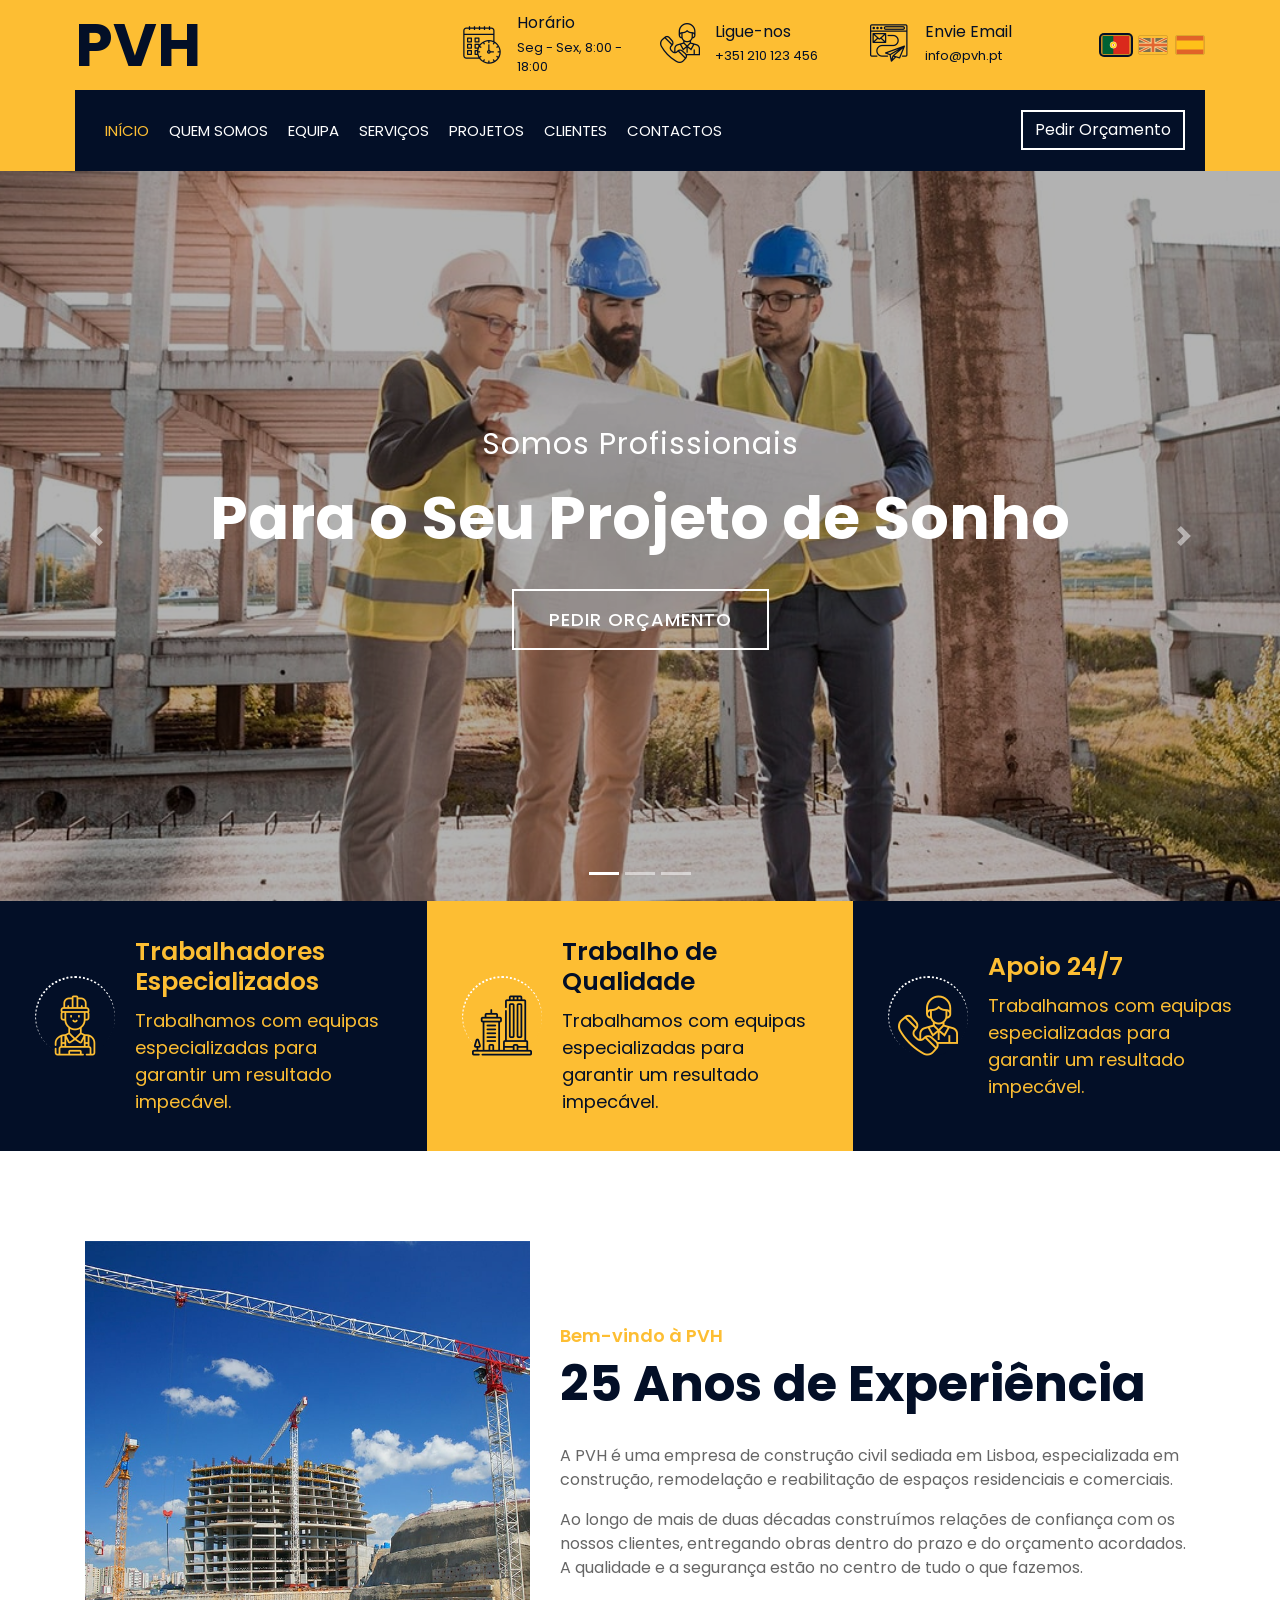
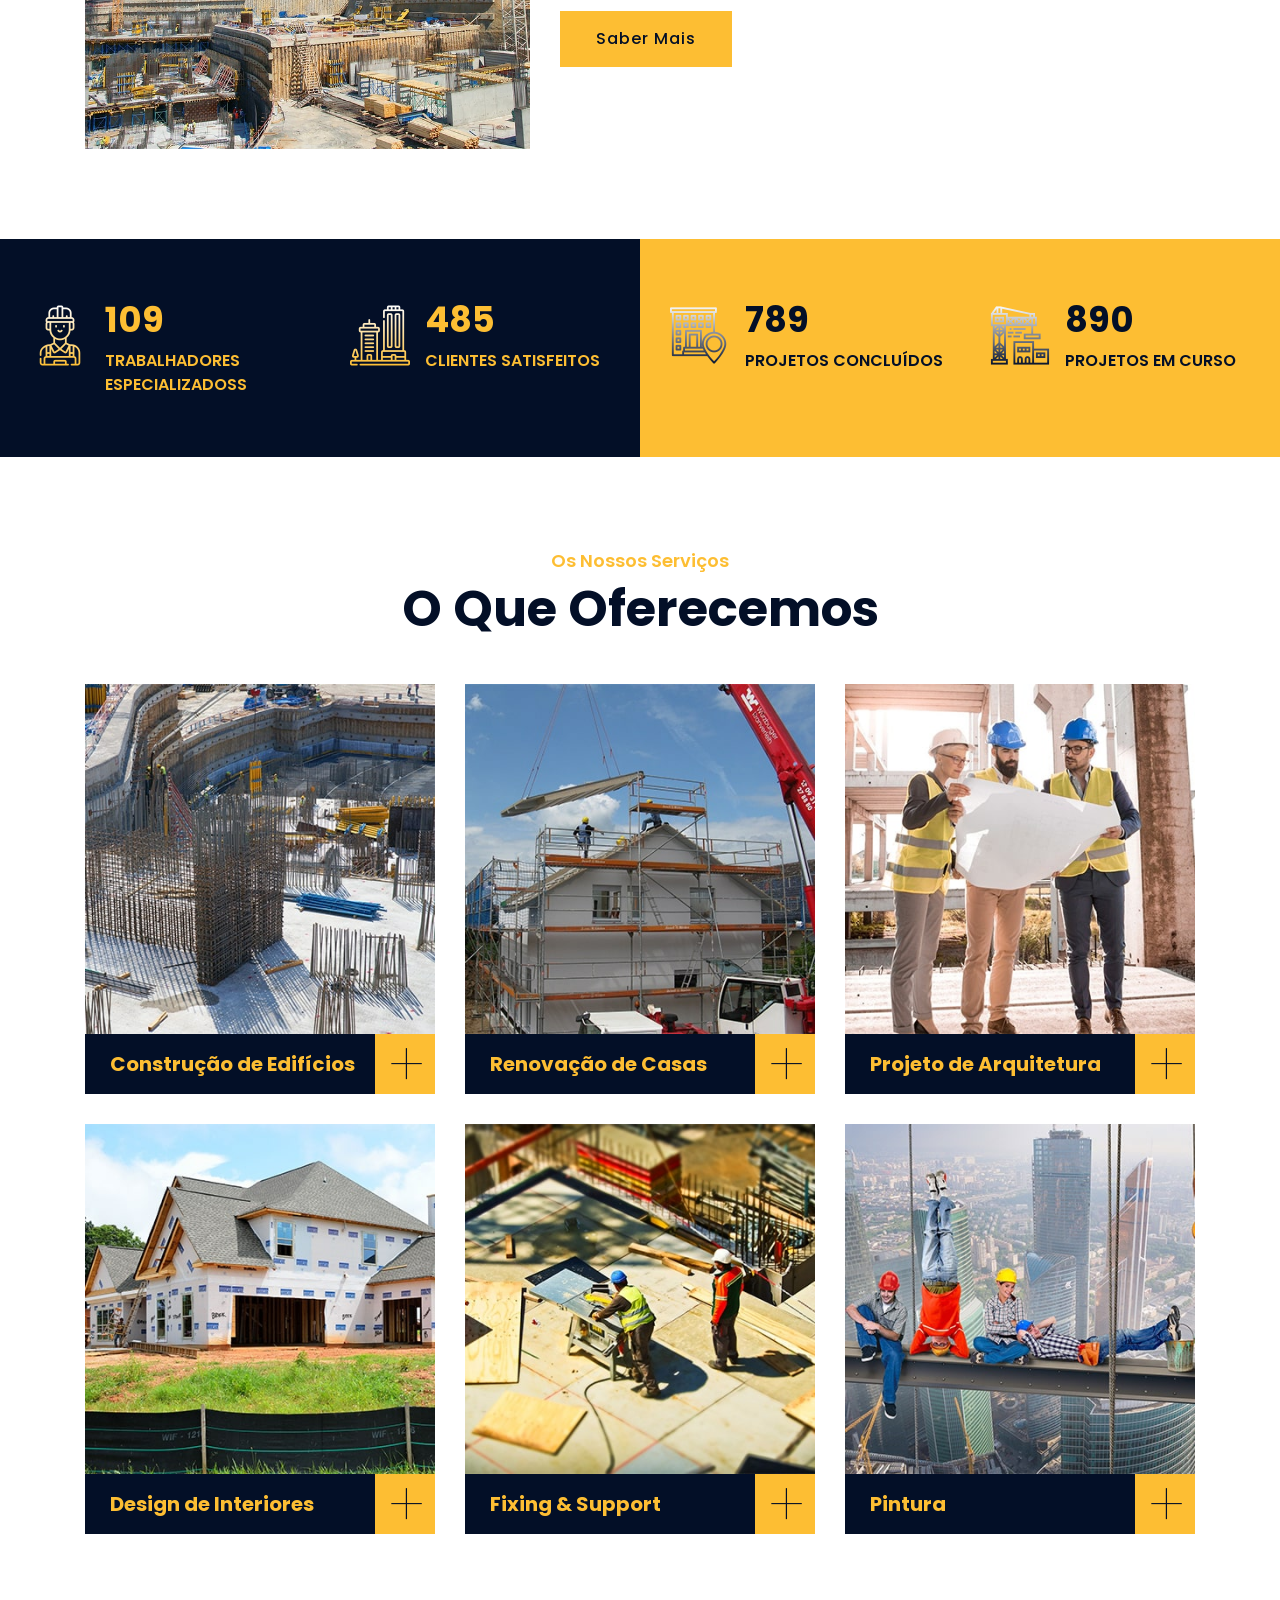
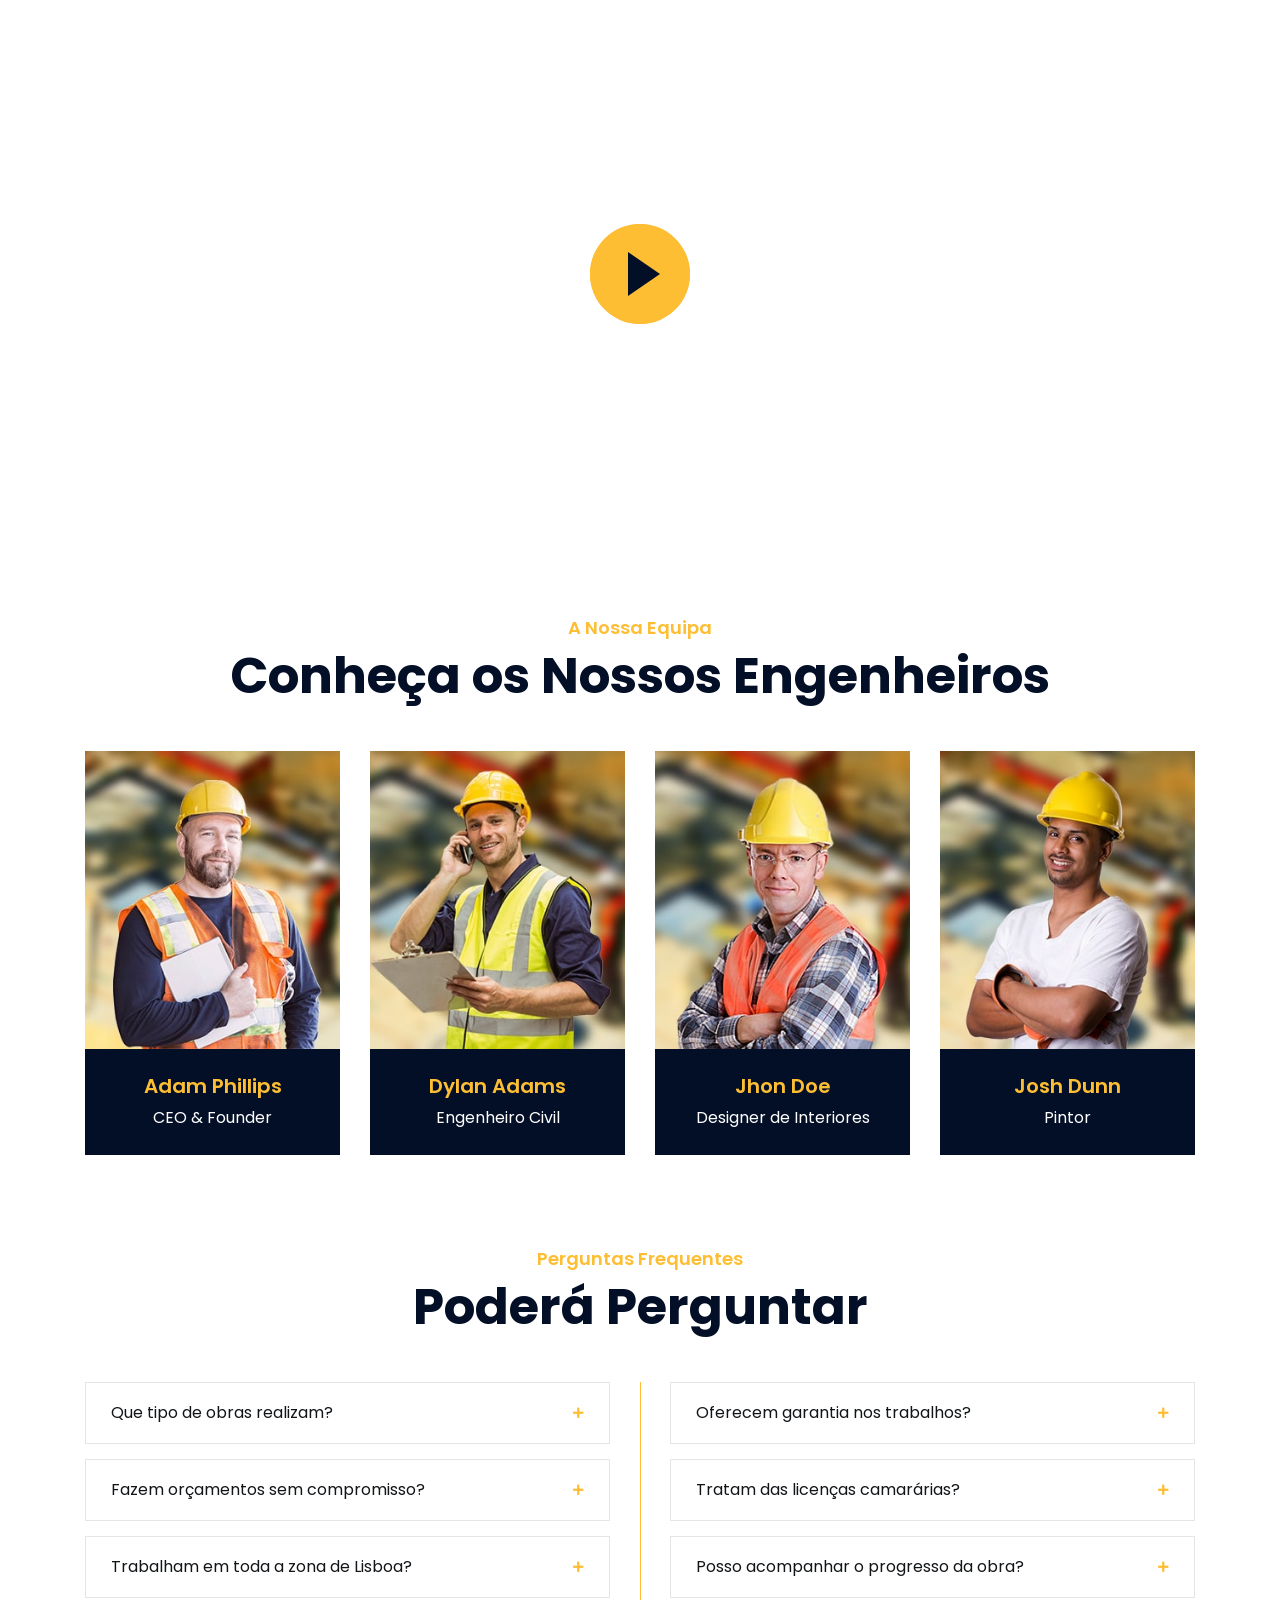
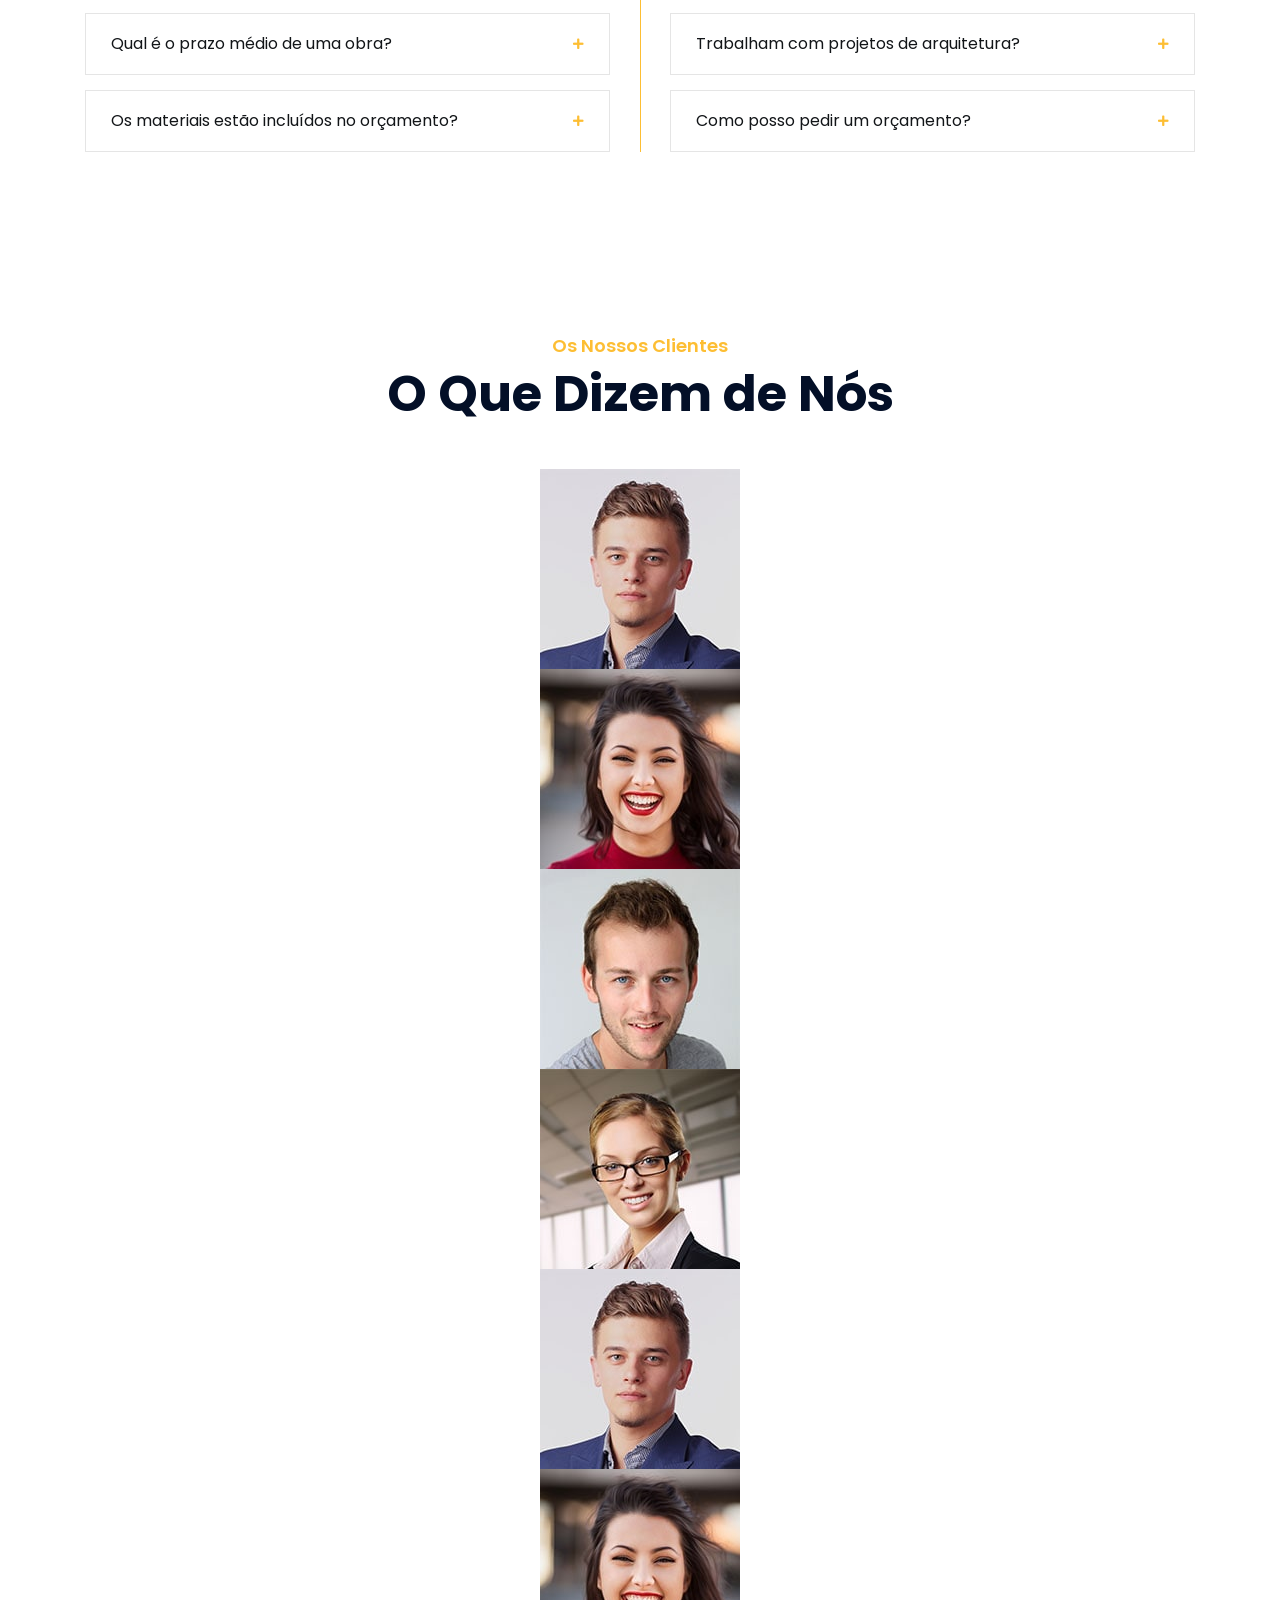
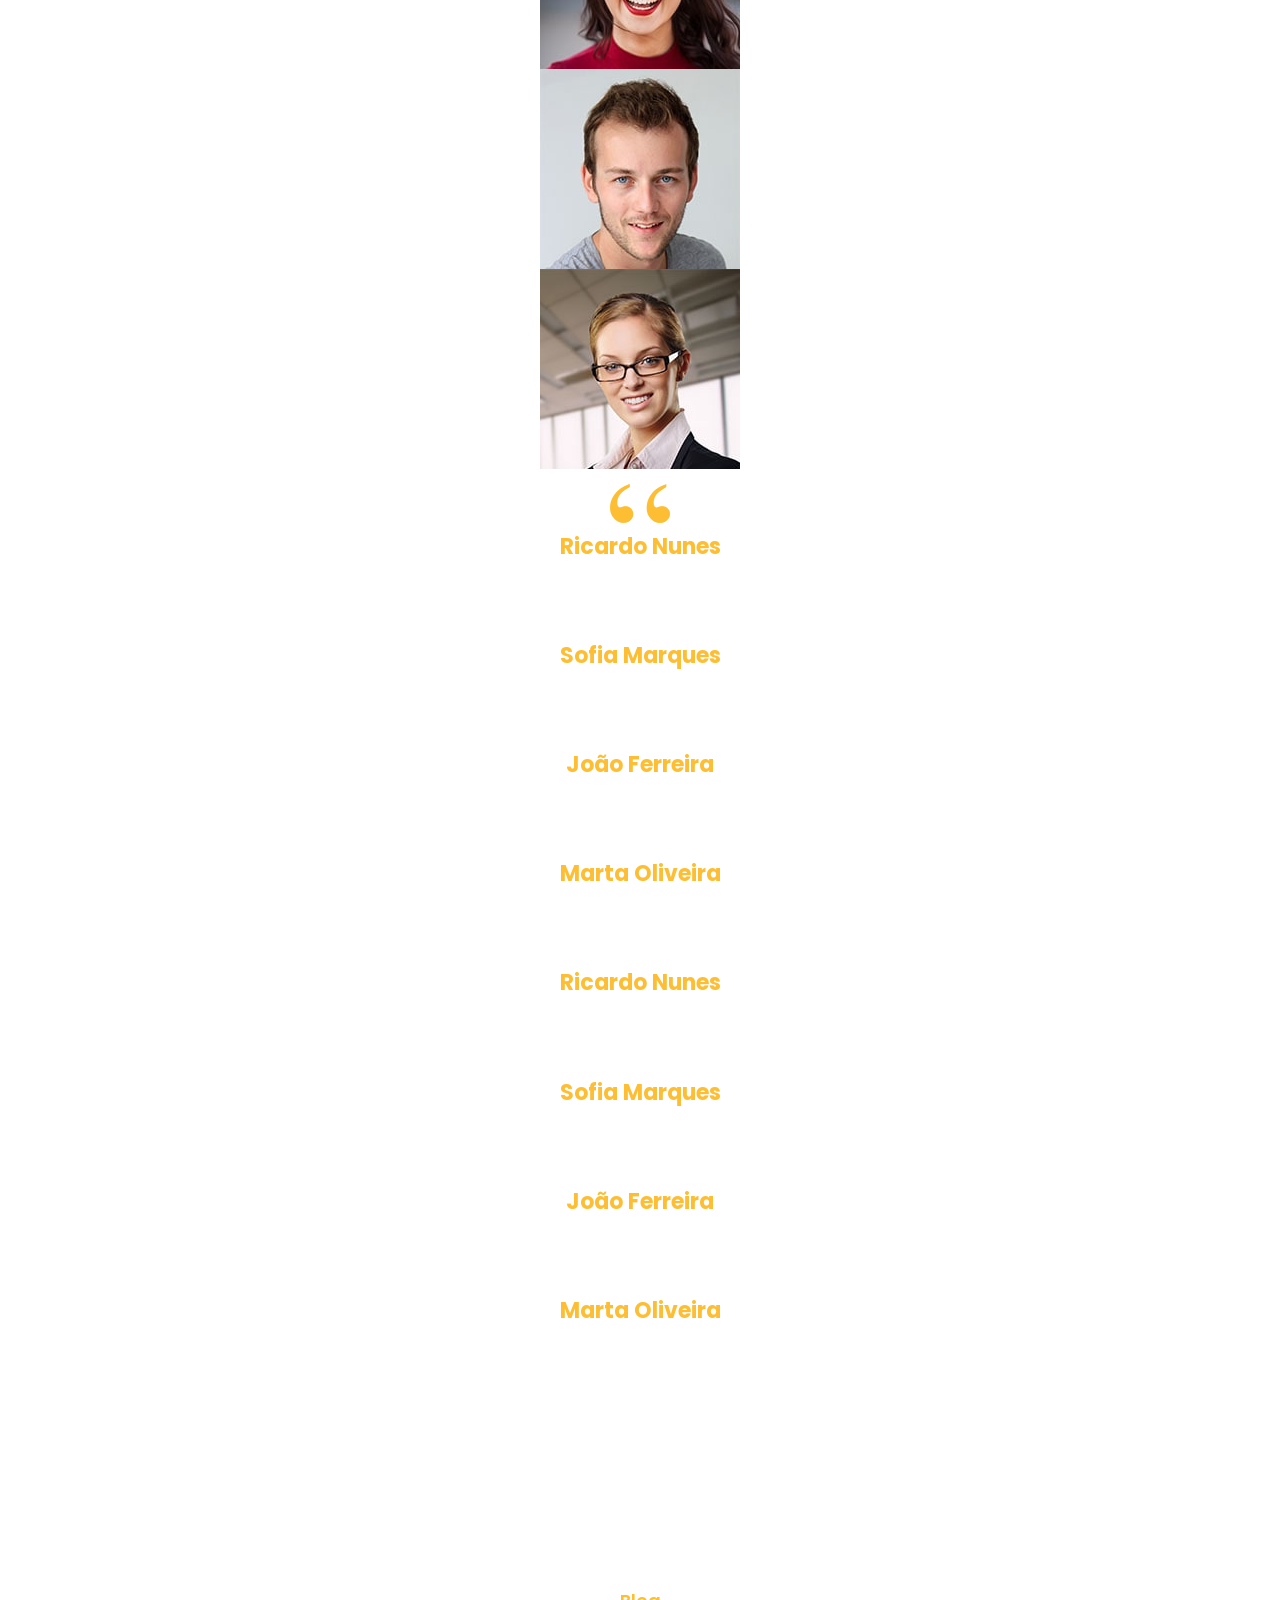
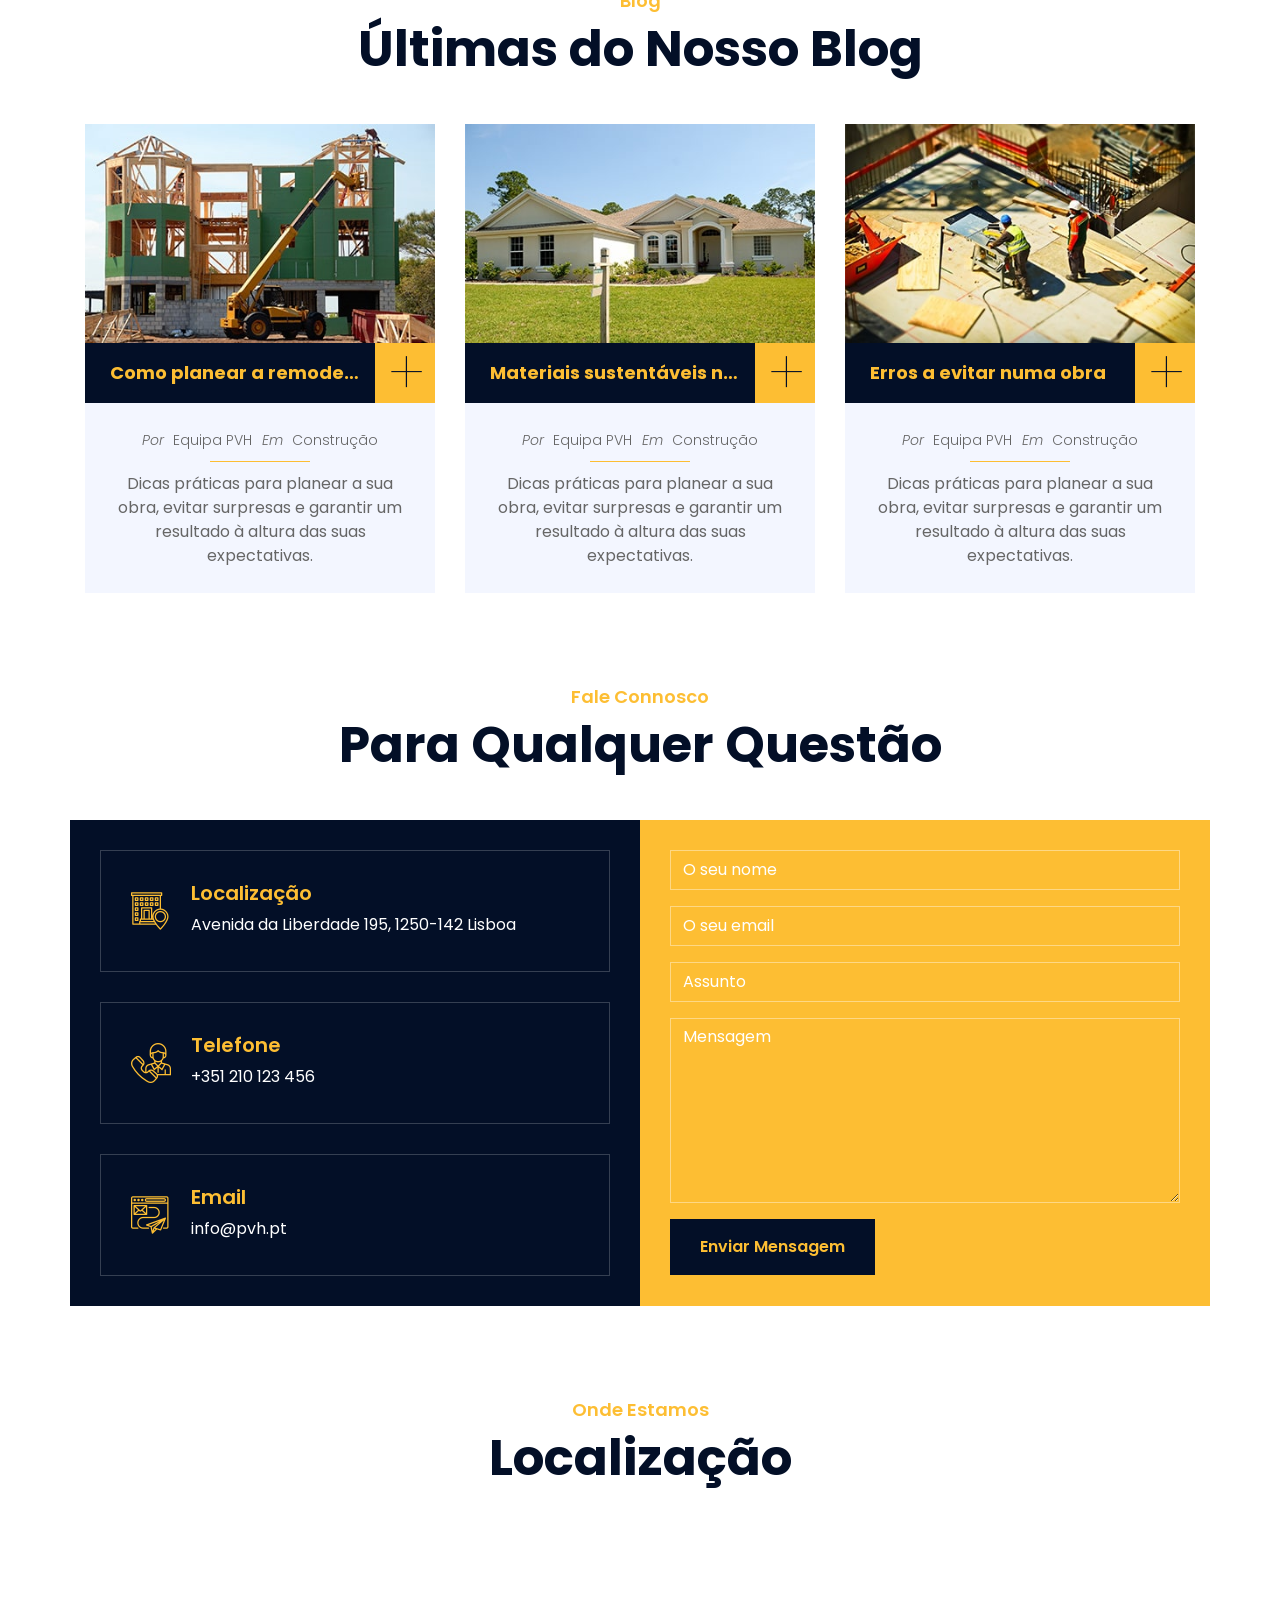
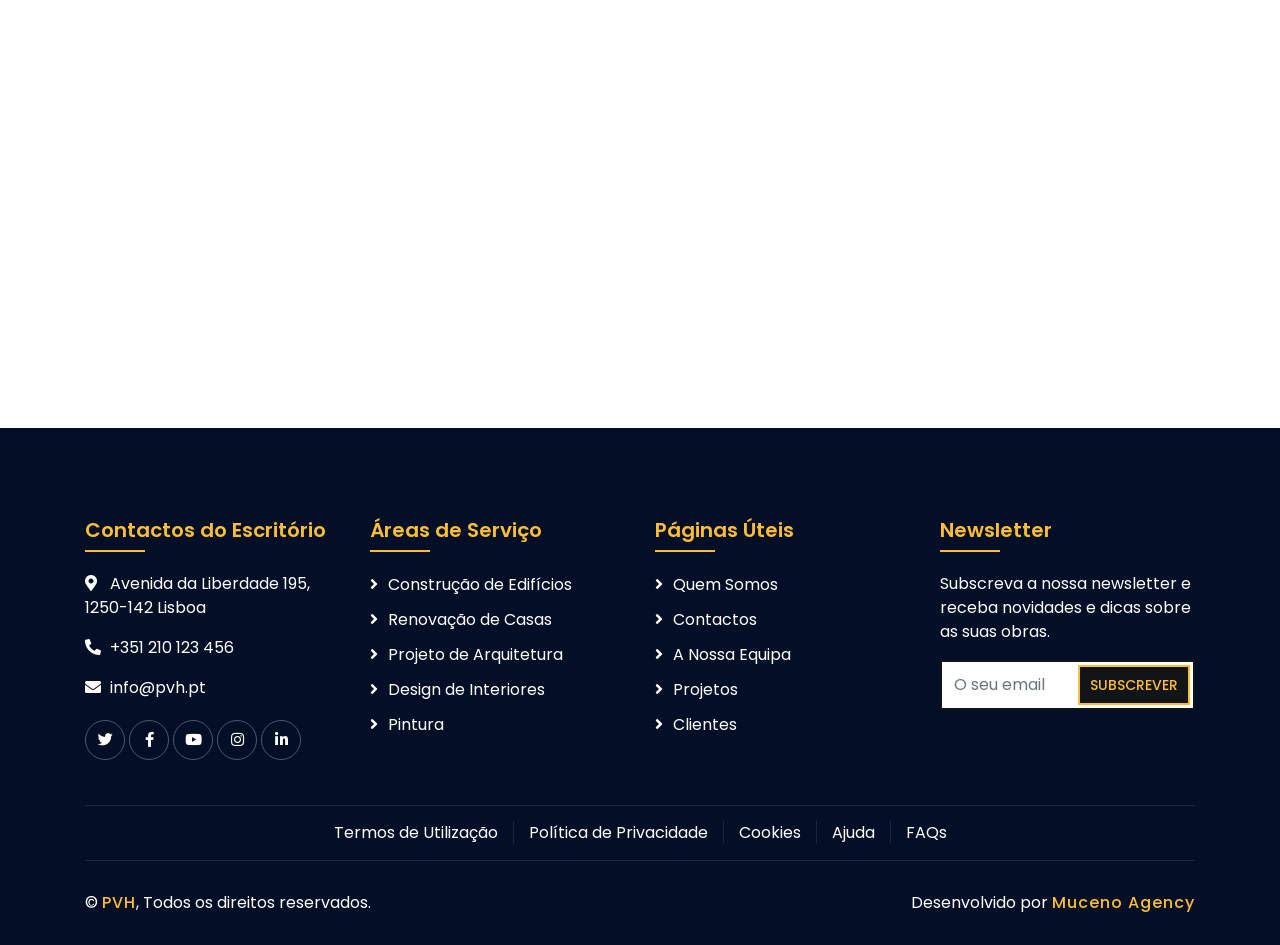
==== commit b253ab0f: "Rebrand PVH + i18n PT/EN/ES com bandeiras, novo menu, formulario e mapa de Lisboa - Marca PVH em tod" ====
--- a/index.html
+++ b/index.html
@@ -1,11 +1,11 @@
 <!DOCTYPE html>
-<html lang="en">
+<html lang="pt">
     <head>
         <meta charset="utf-8">
-        <title>Builderz - Construction Company Website Template</title>
+        <title>PVH - Construção Civil em Lisboa</title>
         <meta content="width=device-width, initial-scale=1.0" name="viewport">
-        <meta content="Construction Company Website Template" name="keywords">
-        <meta content="Construction Company Website Template" name="description">
+        <meta content="PVH, constru&ccedil;&atilde;o civil, remodela&ccedil;&atilde;o, Lisboa" name="keywords">
+        <meta content="PVH - empresa de constru&ccedil;&atilde;o civil em Lisboa. Constru&ccedil;&atilde;o, remodela&ccedil;&atilde;o e reabilita&ccedil;&atilde;o." name="description">
 
         <!-- Favicon -->
         <link href="img/favicon.ico" rel="icon">
@@ -29,53 +29,53 @@
 
     <body>
         <div class="wrapper">
-            <!-- Top Bar Start -->
+                        <!-- Top Bar Start -->
             <div class="top-bar">
                 <div class="container-fluid">
                     <div class="row align-items-center">
-                        <div class="col-lg-4 col-md-12">
+                        <div class="col-6 col-lg-4">
                             <div class="logo">
                                 <a href="index.html">
-                                    <h1>Builderz</h1>
-                                    <!-- <img src="img/logo.jpg" alt="Logo"> -->
+                                    <h1>PVH</h1>
                                 </a>
                             </div>
                         </div>
-                        <div class="col-lg-8 col-md-7 d-none d-lg-block">
+                        <div class="col-lg-6 d-none d-lg-block">
                             <div class="row">
                                 <div class="col-4">
                                     <div class="top-bar-item">
-                                        <div class="top-bar-icon">
-                                            <i class="flaticon-calendar"></i>
-                                        </div>
+                                        <div class="top-bar-icon"><i class="flaticon-calendar"></i></div>
                                         <div class="top-bar-text">
-                                            <h3>Opening Hour</h3>
-                                            <p>Mon - Fri, 8:00 - 9:00</p>
+                                            <h3>Hor&aacute;rio</h3>
+                                            <p>Seg - Sex, 8:00 - 18:00</p>
                                         </div>
                                     </div>
                                 </div>
                                 <div class="col-4">
                                     <div class="top-bar-item">
-                                        <div class="top-bar-icon">
-                                            <i class="flaticon-call"></i>
-                                        </div>
+                                        <div class="top-bar-icon"><i class="flaticon-call"></i></div>
                                         <div class="top-bar-text">
-                                            <h3>Call Us</h3>
-                                            <p>+012 345 6789</p>
+                                            <h3>Ligue-nos</h3>
+                                            <p>+351 210 123 456</p>
                                         </div>
                                     </div>
                                 </div>
                                 <div class="col-4">
                                     <div class="top-bar-item">
-                                        <div class="top-bar-icon">
-                                            <i class="flaticon-send-mail"></i>
-                                        </div>
+                                        <div class="top-bar-icon"><i class="flaticon-send-mail"></i></div>
                                         <div class="top-bar-text">
-                                            <h3>Email Us</h3>
-                                            <p>info@example.com</p>
-                                        </div>
-                                    </div>
-                                </div>
+                                            <h3>Envie Email</h3>
+                                            <p>info@pvh.pt</p>
+                                        </div>
+                                    </div>
+                                </div>
+                            </div>
+                        </div>
+                        <div class="col-6 col-lg-2 d-flex align-items-center justify-content-end">
+                            <div class="lang-switch">
+                                <button type="button" class="lang-btn" data-lang="pt" title="Portugu&ecirc;s" aria-label="Portugu&ecirc;s"><svg viewBox="0 0 30 20"><rect width="30" height="20" fill="#da291c"/><rect width="12" height="20" fill="#006233"/><circle cx="12" cy="10" r="3.6" fill="#ffcc00" stroke="#fff" stroke-width=".5"/><circle cx="12" cy="10" r="1.7" fill="#fff"/><circle cx="12" cy="10" r=".9" fill="#da291c"/></svg></button>
+                                <button type="button" class="lang-btn" data-lang="en" title="English" aria-label="English"><svg viewBox="0 0 60 30"><clipPath id="ukc"><rect width="60" height="30"/></clipPath><g clip-path="url(#ukc)"><rect width="60" height="30" fill="#012169"/><path d="M0,0 60,30 M60,0 0,30" stroke="#fff" stroke-width="6"/><path d="M0,0 60,30 M60,0 0,30" stroke="#C8102E" stroke-width="3"/><rect x="25" width="10" height="30" fill="#fff"/><rect y="10" width="60" height="10" fill="#fff"/><rect x="27" width="6" height="30" fill="#C8102E"/><rect y="12" width="60" height="6" fill="#C8102E"/></g></svg></button>
+                                <button type="button" class="lang-btn" data-lang="es" title="Espa&ntilde;ol" aria-label="Espa&ntilde;ol"><svg viewBox="0 0 30 20"><rect width="30" height="20" fill="#c60b1e"/><rect y="5" width="30" height="10" fill="#ffc400"/></svg></button>
                             </div>
                         </div>
                     </div>
@@ -83,33 +83,26 @@
             </div>
             <!-- Top Bar End -->
 
-            <!-- Nav Bar Start -->
+                        <!-- Nav Bar Start -->
             <div class="nav-bar">
                 <div class="container-fluid">
                     <nav class="navbar navbar-expand-lg bg-dark navbar-dark">
-                        <a href="#" class="navbar-brand">MENU</a>
+                        <a href="index.html" class="navbar-brand">MENU</a>
                         <button type="button" class="navbar-toggler" data-toggle="collapse" data-target="#navbarCollapse">
                             <span class="navbar-toggler-icon"></span>
                         </button>
-
                         <div class="collapse navbar-collapse justify-content-between" id="navbarCollapse">
                             <div class="navbar-nav mr-auto">
-                                <a href="index.html" class="nav-item nav-link active">Home</a>
-                                <a href="about.html" class="nav-item nav-link">About</a>
-                                <a href="service.html" class="nav-item nav-link">Service</a>
-                                <a href="team.html" class="nav-item nav-link">Team</a>
-                                <a href="portfolio.html" class="nav-item nav-link">Project</a>
-                                <div class="nav-item dropdown">
-                                    <a href="#" class="nav-link dropdown-toggle" data-toggle="dropdown">Pages</a>
-                                    <div class="dropdown-menu">
-                                        <a href="blog.html" class="dropdown-item">Blog Page</a>
-                                        <a href="single.html" class="dropdown-item">Single Page</a>
-                                    </div>
-                                </div>
-                                <a href="contact.html" class="nav-item nav-link">Contact</a>
+                                <a href="index.html" class="nav-item nav-link active">IN&Iacute;CIO</a>
+                                <a href="about.html" class="nav-item nav-link">QUEM SOMOS</a>
+                                <a href="team.html" class="nav-item nav-link">EQUIPA</a>
+                                <a href="service.html" class="nav-item nav-link">SERVI&Ccedil;OS</a>
+                                <a href="portfolio.html" class="nav-item nav-link">PROJETOS</a>
+                                <a href="index.html#clientes" class="nav-item nav-link">CLIENTES</a>
+                                <a href="contact.html" class="nav-item nav-link">CONTACTOS</a>
                             </div>
                             <div class="ml-auto">
-                                <a class="btn" href="#">Get A Quote</a>
+                                <a class="btn" href="contact.html">Pedir Or&ccedil;amento</a>
                             </div>
                         </div>
                     </nav>
@@ -129,27 +122,27 @@
                     <div class="carousel-item active">
                         <img src="img/carousel-1.jpg" alt="Carousel Image">
                         <div class="carousel-caption">
-                            <p class="animated fadeInRight">We Are Professional</p>
-                            <h1 class="animated fadeInLeft">For Your Dream Project</h1>
-                            <a class="btn animated fadeInUp" href="https://htmlcodex.com/construction-company-website-template">Get A Quote</a>
+                            <p class="animated fadeInRight">Somos Profissionais</p>
+                            <h1 class="animated fadeInLeft">Para o Seu Projeto de Sonho</h1>
+                            <a class="btn animated fadeInUp" href="contact.html">Pedir Or&ccedil;amento</a>
                         </div>
                     </div>
 
                     <div class="carousel-item">
                         <img src="img/carousel-2.jpg" alt="Carousel Image">
                         <div class="carousel-caption">
-                            <p class="animated fadeInRight">Professional Builder</p>
-                            <h1 class="animated fadeInLeft">We Build Your Home</h1>
-                            <a class="btn animated fadeInUp" href="https://htmlcodex.com/construction-company-website-template">Get A Quote</a>
+                            <p class="animated fadeInRight">Construtor Profissional</p>
+                            <h1 class="animated fadeInLeft">Constru&iacute;mos a Sua Casa</h1>
+                            <a class="btn animated fadeInUp" href="contact.html">Pedir Or&ccedil;amento</a>
                         </div>
                     </div>
 
                     <div class="carousel-item">
                         <img src="img/carousel-3.jpg" alt="Carousel Image">
                         <div class="carousel-caption">
-                            <p class="animated fadeInRight">We Are Trusted</p>
-                            <h1 class="animated fadeInLeft">For Your Dream Home</h1>
-                            <a class="btn animated fadeInUp" href="https://htmlcodex.com/construction-company-website-template">Get A Quote</a>
+                            <p class="animated fadeInRight">Somos de Confian&ccedil;a</p>
+                            <h1 class="animated fadeInLeft">Para a Sua Casa de Sonho</h1>
+                            <a class="btn animated fadeInUp" href="contact.html">Pedir Or&ccedil;amento</a>
                         </div>
                     </div>
                 </div>
@@ -176,8 +169,8 @@
                                     <i class="flaticon-worker"></i>
                                 </div>
                                 <div class="feature-text">
-                                    <h3>Expert Worker</h3>
-                                    <p>Lorem ipsum dolor sit amet elit. Phasus nec pretim ornare velit non</p>
+                                    <h3>Trabalhadores Especializados</h3>
+                                    <p>Trabalhamos com equipas especializadas para garantir um resultado impec&aacute;vel.</p>
                                 </div>
                             </div>
                         </div>
@@ -187,8 +180,8 @@
                                     <i class="flaticon-building"></i>
                                 </div>
                                 <div class="feature-text">
-                                    <h3>Quality Work</h3>
-                                    <p>Lorem ipsum dolor sit amet elit. Phasus nec pretim ornare velit non</p>
+                                    <h3>Trabalho de Qualidade</h3>
+                                    <p>Trabalhamos com equipas especializadas para garantir um resultado impec&aacute;vel.</p>
                                 </div>
                             </div>
                         </div>
@@ -198,8 +191,8 @@
                                     <i class="flaticon-call"></i>
                                 </div>
                                 <div class="feature-text">
-                                    <h3>24/7 Support</h3>
-                                    <p>Lorem ipsum dolor sit amet elit. Phasus nec pretim ornare velit non</p>
+                                    <h3>Apoio 24/7</h3>
+                                    <p>Trabalhamos com equipas especializadas para garantir um resultado impec&aacute;vel.</p>
                                 </div>
                             </div>
                         </div>
@@ -220,17 +213,17 @@
                         </div>
                         <div class="col-lg-7 col-md-6">
                             <div class="section-header text-left">
-                                <p>Welcome to Builderz</p>
-                                <h2>25 Years Experience</h2>
+                                <p>Bem-vindo &agrave; PVH</p>
+                                <h2>25 Anos de Experi&ecirc;ncia</h2>
                             </div>
                             <div class="about-text">
                                 <p>
-                                    Lorem ipsum dolor sit amet, consectetur adipiscing elit. Phasellus nec pretium mi. Curabitur facilisis ornare velit non vulputate. Aliquam metus tortor, auctor id gravida condimentum, viverra quis sem.
+                                    A PVH &eacute; uma empresa de constru&ccedil;&atilde;o civil sediada em Lisboa, especializada em constru&ccedil;&atilde;o, remodela&ccedil;&atilde;o e reabilita&ccedil;&atilde;o de espa&ccedil;os residenciais e comerciais.
                                 </p>
                                 <p>
-                                    Lorem ipsum dolor sit amet, consectetur adipiscing elit. Phasellus nec pretium mi. Curabitur facilisis ornare velit non vulputate. Aliquam metus tortor, auctor id gravida condimentum, viverra quis sem. Curabitur non nisl nec nisi scelerisque maximus. Aenean consectetur convallis porttitor. Aliquam interdum at lacus non blandit.
+                                    Ao longo de mais de duas d&eacute;cadas constru&iacute;mos rela&ccedil;&otilde;es de confian&ccedil;a com os nossos clientes, entregando obras dentro do prazo e do or&ccedil;amento acordados. A qualidade e a seguran&ccedil;a est&atilde;o no centro de tudo o que fazemos.
                                 </p>
-                                <a class="btn" href="">Learn More</a>
+                                <a class="btn" href="">Saber Mais</a>
                             </div>
                         </div>
                     </div>
@@ -251,7 +244,7 @@
                                     </div>
                                     <div class="fact-text">
                                         <h2 data-toggle="counter-up">109</h2>
-                                        <p>Expert Workers</p>
+                                        <p>Trabalhadores Especializadoss</p>
                                     </div>
                                 </div>
                                 <div class="col-6">
@@ -260,7 +253,7 @@
                                     </div>
                                     <div class="fact-text">
                                         <h2 data-toggle="counter-up">485</h2>
-                                        <p>Happy Clients</p>
+                                        <p>Clientes Satisfeitos</p>
                                     </div>
                                 </div>
                             </div>
@@ -273,7 +266,7 @@
                                     </div>
                                     <div class="fact-text">
                                         <h2 data-toggle="counter-up">789</h2>
-                                        <p>Completed Projects</p>
+                                        <p>Projetos Conclu&iacute;dos</p>
                                     </div>
                                 </div>
                                 <div class="col-6">
@@ -282,7 +275,7 @@
                                     </div>
                                     <div class="fact-text">
                                         <h2 data-toggle="counter-up">890</h2>
-                                        <p>Running Projects</p>
+                                        <p>Projetos em Curso</p>
                                     </div>
                                 </div>
                             </div>
@@ -297,8 +290,8 @@
             <div class="service">
                 <div class="container">
                     <div class="section-header text-center">
-                        <p>Our Services</p>
-                        <h2>We Provide Services</h2>
+                        <p>Os Nossos Servi&ccedil;os</p>
+                        <h2>O Que Oferecemos</h2>
                     </div>
                     <div class="row">
                         <div class="col-lg-4 col-md-6 wow fadeInUp" data-wow-delay="0.1s">
@@ -307,12 +300,11 @@
                                     <img src="img/service-1.jpg" alt="Image">
                                     <div class="service-overlay">
                                         <p>
-                                            Lorem ipsum dolor sit amet, consectetur adipiscing elit. Phasellus nec pretium mi. Curabitur facilisis ornare velit non vulputate. Aliquam metus tortor, auctor id gravida condimentum, viverra quis sem.
-                                        </p>
+                                            Na PVH combinamos experiência, rigor e materiais de qualidade para entregar obras que resistem ao tempo. Da fundação aos acabamentos, cuidamos de cada detalhe.</p>
                                     </div>
                                 </div>
                                 <div class="service-text">
-                                    <h3>Building Construction</h3>
+                                    <h3>Constru&ccedil;&atilde;o de Edif&iacute;cios</h3>
                                     <a class="btn" href="img/service-1.jpg" data-lightbox="service">+</a>
                                 </div>
                             </div>
@@ -323,12 +315,11 @@
                                     <img src="img/service-2.jpg" alt="Image">
                                     <div class="service-overlay">
                                         <p>
-                                            Lorem ipsum dolor sit amet, consectetur adipiscing elit. Phasellus nec pretium mi. Curabitur facilisis ornare velit non vulputate. Aliquam metus tortor, auctor id gravida condimentum, viverra quis sem.
-                                        </p>
+                                            Na PVH combinamos experiência, rigor e materiais de qualidade para entregar obras que resistem ao tempo. Da fundação aos acabamentos, cuidamos de cada detalhe.</p>
                                     </div>
                                 </div>
                                 <div class="service-text">
-                                    <h3>House Renovation</h3>
+                                    <h3>Renova&ccedil;&atilde;o de Casas</h3>
                                     <a class="btn" href="img/service-2.jpg" data-lightbox="service">+</a>
                                 </div>
                             </div>
@@ -339,12 +330,11 @@
                                     <img src="img/service-3.jpg" alt="Image">
                                     <div class="service-overlay">
                                         <p>
-                                            Lorem ipsum dolor sit amet, consectetur adipiscing elit. Phasellus nec pretium mi. Curabitur facilisis ornare velit non vulputate. Aliquam metus tortor, auctor id gravida condimentum, viverra quis sem.
-                                        </p>
+                                            Na PVH combinamos experiência, rigor e materiais de qualidade para entregar obras que resistem ao tempo. Da fundação aos acabamentos, cuidamos de cada detalhe.</p>
                                     </div>
                                 </div>
                                 <div class="service-text">
-                                    <h3>Architecture Design</h3>
+                                    <h3>Projeto de Arquitetura</h3>
                                     <a class="btn" href="img/service-3.jpg" data-lightbox="service">+</a>
                                 </div>
                             </div>
@@ -355,12 +345,11 @@
                                     <img src="img/service-4.jpg" alt="Image">
                                     <div class="service-overlay">
                                         <p>
-                                            Lorem ipsum dolor sit amet, consectetur adipiscing elit. Phasellus nec pretium mi. Curabitur facilisis ornare velit non vulputate. Aliquam metus tortor, auctor id gravida condimentum, viverra quis sem.
-                                        </p>
+                                            Na PVH combinamos experiência, rigor e materiais de qualidade para entregar obras que resistem ao tempo. Da fundação aos acabamentos, cuidamos de cada detalhe.</p>
                                     </div>
                                 </div>
                                 <div class="service-text">
-                                    <h3>Interior Design</h3>
+                                    <h3>Design de Interiores</h3>
                                     <a class="btn" href="img/service-4.jpg" data-lightbox="service">+</a>
                                 </div>
                             </div>
@@ -371,8 +360,7 @@
                                     <img src="img/service-5.jpg" alt="Image">
                                     <div class="service-overlay">
                                         <p>
-                                            Lorem ipsum dolor sit amet, consectetur adipiscing elit. Phasellus nec pretium mi. Curabitur facilisis ornare velit non vulputate. Aliquam metus tortor, auctor id gravida condimentum, viverra quis sem.
-                                        </p>
+                                            Na PVH combinamos experiência, rigor e materiais de qualidade para entregar obras que resistem ao tempo. Da fundação aos acabamentos, cuidamos de cada detalhe.</p>
                                     </div>
                                 </div>
                                 <div class="service-text">
@@ -387,12 +375,11 @@
                                     <img src="img/service-6.jpg" alt="Image">
                                     <div class="service-overlay">
                                         <p>
-                                            Lorem ipsum dolor sit amet, consectetur adipiscing elit. Phasellus nec pretium mi. Curabitur facilisis ornare velit non vulputate. Aliquam metus tortor, auctor id gravida condimentum, viverra quis sem.
-                                        </p>
+                                            Na PVH combinamos experiência, rigor e materiais de qualidade para entregar obras que resistem ao tempo. Da fundação aos acabamentos, cuidamos de cada detalhe.</p>
                                     </div>
                                 </div>
                                 <div class="service-text">
-                                    <h3>Painting</h3>
+                                    <h3>Pintura</h3>
                                     <a class="btn" href="img/service-6.jpg" data-lightbox="service">+</a>
                                 </div>
                             </div>
@@ -434,8 +421,8 @@
             <div class="team">
                 <div class="container">
                     <div class="section-header text-center">
-                        <p>Our Team</p>
-                        <h2>Meet Our Engineer</h2>
+                        <p>A Nossa Equipa</p>
+                        <h2>Conhe&ccedil;a os Nossos Engenheiros</h2>
                     </div>
                     <div class="row">
                         <div class="col-lg-3 col-md-6 wow fadeInUp" data-wow-delay="0.1s">
@@ -462,7 +449,7 @@
                                 </div>
                                 <div class="team-text">
                                     <h2>Dylan Adams</h2>
-                                    <p>Civil Engineer</p>
+                                    <p>Engenheiro Civil</p>
                                 </div>
                                 <div class="team-social">
                                     <a class="social-tw" href=""><i class="fab fa-twitter"></i></a>
@@ -479,7 +466,7 @@
                                 </div>
                                 <div class="team-text">
                                     <h2>Jhon Doe</h2>
-                                    <p>Interior Designer</p>
+                                    <p>Designer de Interiores</p>
                                 </div>
                                 <div class="team-social">
                                     <a class="social-tw" href=""><i class="fab fa-twitter"></i></a>
@@ -496,7 +483,7 @@
                                 </div>
                                 <div class="team-text">
                                     <h2>Josh Dunn</h2>
-                                    <p>Painter</p>
+                                    <p>Pintor</p>
                                 </div>
                                 <div class="team-social">
                                     <a class="social-tw" href=""><i class="fab fa-twitter"></i></a>
@@ -516,8 +503,8 @@
             <div class="faqs">
                 <div class="container">
                     <div class="section-header text-center">
-                        <p>Frequently Asked Question</p>
-                        <h2>You May Ask</h2>
+                        <p>Perguntas Frequentes</p>
+                        <h2>Poder&aacute; Perguntar</h2>
                     </div>
                     <div class="row">
                         <div class="col-md-6">
@@ -525,60 +512,60 @@
                                 <div class="card wow fadeInLeft" data-wow-delay="0.1s">
                                     <div class="card-header">
                                         <a class="card-link collapsed" data-toggle="collapse" href="#collapseOne">
-                                            Lorem ipsum dolor sit amet?
+                                            Que tipo de obras realizam?
                                         </a>
                                     </div>
                                     <div id="collapseOne" class="collapse" data-parent="#accordion-1">
                                         <div class="card-body">
-                                            Lorem ipsum dolor sit amet, consectetur adipiscing elit. Phasellus nec pretium mi. Curabitur facilisis ornare velit non.
+                                            Executamos construção nova, remodelações, reabilitação e acabamentos para espaços residenciais e comerciais.
                                         </div>
                                     </div>
                                 </div>
                                 <div class="card wow fadeInLeft" data-wow-delay="0.2s">
                                     <div class="card-header">
                                         <a class="card-link collapsed" data-toggle="collapse" href="#collapseTwo">
-                                            Lorem ipsum dolor sit amet?
+                                            Fazem orçamentos sem compromisso?
                                         </a>
                                     </div>
                                     <div id="collapseTwo" class="collapse" data-parent="#accordion-1">
                                         <div class="card-body">
-                                            Lorem ipsum dolor sit amet, consectetur adipiscing elit. Phasellus nec pretium mi. Curabitur facilisis ornare velit non.
+                                            Sim. Analisamos o seu projeto e apresentamos um orçamento detalhado e gratuito.
                                         </div>
                                     </div>
                                 </div>
                                 <div class="card wow fadeInLeft" data-wow-delay="0.3s">
                                     <div class="card-header">
                                         <a class="card-link collapsed" data-toggle="collapse" href="#collapseThree">
-                                            Lorem ipsum dolor sit amet?
+                                            Trabalham em toda a zona de Lisboa?
                                         </a>
                                     </div>
                                     <div id="collapseThree" class="collapse" data-parent="#accordion-1">
                                         <div class="card-body">
-                                            Lorem ipsum dolor sit amet, consectetur adipiscing elit. Phasellus nec pretium mi. Curabitur facilisis ornare velit non.
+                                            Sim, cobrimos Lisboa e todos os concelhos da grande Lisboa.
                                         </div>
                                     </div>
                                 </div>
                                 <div class="card wow fadeInLeft" data-wow-delay="0.4s">
                                     <div class="card-header">
                                         <a class="card-link collapsed" data-toggle="collapse" href="#collapseFour">
-                                            Lorem ipsum dolor sit amet?
+                                            Qual é o prazo médio de uma obra?
                                         </a>
                                     </div>
                                     <div id="collapseFour" class="collapse" data-parent="#accordion-1">
                                         <div class="card-body">
-                                            Lorem ipsum dolor sit amet, consectetur adipiscing elit. Phasellus nec pretium mi. Curabitur facilisis ornare velit non.
+                                            Depende da dimensão da obra, mas definimos sempre um cronograma claro antes de começar.
                                         </div>
                                     </div>
                                 </div>
                                 <div class="card wow fadeInLeft" data-wow-delay="0.5s">
                                     <div class="card-header">
                                         <a class="card-link collapsed" data-toggle="collapse" href="#collapseFive">
-                                            Lorem ipsum dolor sit amet?
+                                            Os materiais estão incluídos no orçamento?
                                         </a>
                                     </div>
                                     <div id="collapseFive" class="collapse" data-parent="#accordion-1">
                                         <div class="card-body">
-                                            Lorem ipsum dolor sit amet, consectetur adipiscing elit. Phasellus nec pretium mi. Curabitur facilisis ornare velit non.
+                                            Sim, o orçamento inclui mão de obra e materiais, com total transparência.
                                         </div>
                                     </div>
                                 </div>
@@ -589,60 +576,60 @@
                                 <div class="card wow fadeInRight" data-wow-delay="0.1s">
                                     <div class="card-header">
                                         <a class="card-link collapsed" data-toggle="collapse" href="#collapseSix">
-                                            Lorem ipsum dolor sit amet?
+                                            Oferecem garantia nos trabalhos?
                                         </a>
                                     </div>
                                     <div id="collapseSix" class="collapse" data-parent="#accordion-2">
                                         <div class="card-body">
-                                            Lorem ipsum dolor sit amet, consectetur adipiscing elit. Phasellus nec pretium mi. Curabitur facilisis ornare velit non.
+                                            Sim, todos os nossos trabalhos têm garantia e assistência pós-obra.
                                         </div>
                                     </div>
                                 </div>
                                 <div class="card wow fadeInRight" data-wow-delay="0.2s">
                                     <div class="card-header">
                                         <a class="card-link collapsed" data-toggle="collapse" href="#collapseSeven">
-                                            Lorem ipsum dolor sit amet?
+                                            Tratam das licenças camarárias?
                                         </a>
                                     </div>
                                     <div id="collapseSeven" class="collapse" data-parent="#accordion-2">
                                         <div class="card-body">
-                                            Lorem ipsum dolor sit amet, consectetur adipiscing elit. Phasellus nec pretium mi. Curabitur facilisis ornare velit non.
+                                            Sim, tratamos de todo o processo de licenciamento junto das entidades competentes.
                                         </div>
                                     </div>
                                 </div>
                                 <div class="card wow fadeInRight" data-wow-delay="0.3s">
                                     <div class="card-header">
                                         <a class="card-link collapsed" data-toggle="collapse" href="#collapseEight">
-                                            Lorem ipsum dolor sit amet?
+                                            Posso acompanhar o progresso da obra?
                                         </a>
                                     </div>
                                     <div id="collapseEight" class="collapse" data-parent="#accordion-2">
                                         <div class="card-body">
-                                            Lorem ipsum dolor sit amet, consectetur adipiscing elit. Phasellus nec pretium mi. Curabitur facilisis ornare velit non.
+                                            Claro. Mantemos uma comunicação próxima e reportamos o progresso regularmente.
                                         </div>
                                     </div>
                                 </div>
                                 <div class="card wow fadeInRight" data-wow-delay="0.4s">
                                     <div class="card-header">
                                         <a class="card-link collapsed" data-toggle="collapse" href="#collapseNine">
-                                            Lorem ipsum dolor sit amet?
+                                            Trabalham com projetos de arquitetura?
                                         </a>
                                     </div>
                                     <div id="collapseNine" class="collapse" data-parent="#accordion-2">
                                         <div class="card-body">
-                                            Lorem ipsum dolor sit amet, consectetur adipiscing elit. Phasellus nec pretium mi. Curabitur facilisis ornare velit non.
+                                            Sim, temos parceiros de arquitetura e engenharia para o acompanhar de A a Z.
                                         </div>
                                     </div>
                                 </div>
                                 <div class="card wow fadeInRight" data-wow-delay="0.5s">
                                     <div class="card-header">
                                         <a class="card-link collapsed" data-toggle="collapse" href="#collapseTen">
-                                            Lorem ipsum dolor sit amet?
+                                            Como posso pedir um orçamento?
                                         </a>
                                     </div>
                                     <div id="collapseTen" class="collapse" data-parent="#accordion-2">
                                         <div class="card-body">
-                                            Lorem ipsum dolor sit amet, consectetur adipiscing elit. Phasellus nec pretium mi. Curabitur facilisis ornare velit non.
+                                            Basta preencher o formulário de contacto ou ligar-nos. Respondemos em 24 horas.
                                         </div>
                                     </div>
                                 </div>
@@ -655,8 +642,12 @@
 
 
             <!-- Testimonial Start -->
-            <div class="testimonial wow fadeIn" data-wow-delay="0.1s">
+            <div class="testimonial wow fadeIn" data-wow-delay="0.1s" id="clientes">
                 <div class="container">
+                    <div class="section-header text-center">
+                        <p>Os Nossos Clientes</p>
+                        <h2>O Que Dizem de N&oacute;s</h2>
+                    </div>
                     <div class="row">
                         <div class="col-12">
                             <div class="testimonial-slider-nav">
@@ -675,44 +666,44 @@
                         <div class="col-12">
                             <div class="testimonial-slider">
                                 <div class="slider-item">
-                                    <h3>Customer Name</h3>
-                                    <h4>profession</h4>
-                                    <p>Lorem ipsum dolor sit amet, consectetur adipiscing elit. Phasellus nec pretium mi. Curabitur facilisis ornare velit non vulputate. Aliquam metus tortor, auctor id gravida condimentum, viverra quis sem. Curabitur non nisl nec nisi scelerisque maximus.</p>
+                                    <h3>Ricardo Nunes</h3>
+                                    <h4>Proprietário</h4>
+                                    <p>A PVH remodelou o nosso apartamento em Lisboa com um profissionalismo enorme. Cumpriram o prazo e o resultado superou as expectativas.</p>
                                 </div>
                                 <div class="slider-item">
-                                    <h3>Customer Name</h3>
-                                    <h4>profession</h4>
-                                    <p>Lorem ipsum dolor sit amet, consectetur adipiscing elit. Phasellus nec pretium mi. Curabitur facilisis ornare velit non vulputate. Aliquam metus tortor, auctor id gravida condimentum, viverra quis sem. Curabitur non nisl nec nisi scelerisque maximus.</p>
+                                    <h3>Sofia Marques</h3>
+                                    <h4>Arquiteta</h4>
+                                    <p>Trabalho com a PVH em vários projetos. A qualidade de execução e o rigor da equipa são exemplares.</p>
                                 </div>
                                 <div class="slider-item">
-                                    <h3>Customer Name</h3>
-                                    <h4>profession</h4>
-                                    <p>Lorem ipsum dolor sit amet, consectetur adipiscing elit. Phasellus nec pretium mi. Curabitur facilisis ornare velit non vulputate. Aliquam metus tortor, auctor id gravida condimentum, viverra quis sem. Curabitur non nisl nec nisi scelerisque maximus.</p>
+                                    <h3>João Ferreira</h3>
+                                    <h4>Empresário</h4>
+                                    <p>Construíram a nossa loja de raiz. Comunicação clara do início ao fim e um acabamento impecável.</p>
                                 </div>
                                 <div class="slider-item">
-                                    <h3>Customer Name</h3>
-                                    <h4>profession</h4>
-                                    <p>Lorem ipsum dolor sit amet, consectetur adipiscing elit. Phasellus nec pretium mi. Curabitur facilisis ornare velit non vulputate. Aliquam metus tortor, auctor id gravida condimentum, viverra quis sem. Curabitur non nisl nec nisi scelerisque maximus.</p>
+                                    <h3>Marta Oliveira</h3>
+                                    <h4>Proprietária</h4>
+                                    <p>Recomendo sem reservas. Trataram de tudo, incluindo as licenças, e mantiveram a obra sempre organizada.</p>
                                 </div>
                                 <div class="slider-item">
-                                    <h3>Customer Name</h3>
-                                    <h4>profession</h4>
-                                    <p>Lorem ipsum dolor sit amet, consectetur adipiscing elit. Phasellus nec pretium mi. Curabitur facilisis ornare velit non vulputate. Aliquam metus tortor, auctor id gravida condimentum, viverra quis sem. Curabitur non nisl nec nisi scelerisque maximus.</p>
+                                    <h3>Ricardo Nunes</h3>
+                                    <h4>Proprietário</h4>
+                                    <p>A PVH remodelou o nosso apartamento em Lisboa com um profissionalismo enorme. Cumpriram o prazo e o resultado superou as expectativas.</p>
                                 </div>
                                 <div class="slider-item">
-                                    <h3>Customer Name</h3>
-                                    <h4>profession</h4>
-                                    <p>Lorem ipsum dolor sit amet, consectetur adipiscing elit. Phasellus nec pretium mi. Curabitur facilisis ornare velit non vulputate. Aliquam metus tortor, auctor id gravida condimentum, viverra quis sem. Curabitur non nisl nec nisi scelerisque maximus.</p>
+                                    <h3>Sofia Marques</h3>
+                                    <h4>Arquiteta</h4>
+                                    <p>Trabalho com a PVH em vários projetos. A qualidade de execução e o rigor da equipa são exemplares.</p>
                                 </div>
                                 <div class="slider-item">
-                                    <h3>Customer Name</h3>
-                                    <h4>profession</h4>
-                                    <p>Lorem ipsum dolor sit amet, consectetur adipiscing elit. Phasellus nec pretium mi. Curabitur facilisis ornare velit non vulputate. Aliquam metus tortor, auctor id gravida condimentum, viverra quis sem. Curabitur non nisl nec nisi scelerisque maximus.</p>
+                                    <h3>João Ferreira</h3>
+                                    <h4>Empresário</h4>
+                                    <p>Construíram a nossa loja de raiz. Comunicação clara do início ao fim e um acabamento impecável.</p>
                                 </div>
                                 <div class="slider-item">
-                                    <h3>Customer Name</h3>
-                                    <h4>profession</h4>
-                                    <p>Lorem ipsum dolor sit amet, consectetur adipiscing elit. Phasellus nec pretium mi. Curabitur facilisis ornare velit non vulputate. Aliquam metus tortor, auctor id gravida condimentum, viverra quis sem. Curabitur non nisl nec nisi scelerisque maximus.</p>
+                                    <h3>Marta Oliveira</h3>
+                                    <h4>Proprietária</h4>
+                                    <p>Recomendo sem reservas. Trataram de tudo, incluindo as licenças, e mantiveram a obra sempre organizada.</p>
                                 </div>
                             </div>
                         </div>
@@ -726,8 +717,8 @@
             <div class="blog">
                 <div class="container">
                     <div class="section-header text-center">
-                        <p>Latest Blog</p>
-                        <h2>Latest From Our Blog</h2>
+                        <p>Blog</p>
+                        <h2>&Uacute;ltimas do Nosso Blog</h2>
                     </div>
                     <div class="row">
                         <div class="col-lg-4 col-md-6 wow fadeInUp" data-wow-delay="0.2s">
@@ -736,16 +727,16 @@
                                     <img src="img/blog-1.jpg" alt="Image">
                                 </div>
                                 <div class="blog-title">
-                                    <h3>Lorem ipsum dolor sit</h3>
+                                    <h3>Como planear a remodelação da sua casa</h3>
                                     <a class="btn" href="">+</a>
                                 </div>
                                 <div class="blog-meta">
-                                    <p>By<a href="">Admin</a></p>
-                                    <p>In<a href="">Construction</a></p>
+                                    <p>Por <a href="">Equipa PVH</a></p>
+                                    <p>Em <a href="">Constru&ccedil;&atilde;o</a></p>
                                 </div>
                                 <div class="blog-text">
                                     <p>
-                                        Lorem ipsum dolor sit amet elit. Phasellus nec pretium mi. Curabitur facilisis ornare velit non vulputate. Aliquam metus tortor
+                                        Dicas pr&aacute;ticas para planear a sua obra, evitar surpresas e garantir um resultado &agrave; altura das suas expectativas.
                                     </p>
                                 </div>
                             </div>
@@ -756,16 +747,16 @@
                                     <img src="img/blog-2.jpg" alt="Image">
                                 </div>
                                 <div class="blog-title">
-                                    <h3>Lorem ipsum dolor sit</h3>
+                                    <h3>Materiais sustentáveis na construção</h3>
                                     <a class="btn" href="">+</a>
                                 </div>
                                 <div class="blog-meta">
-                                    <p>By<a href="">Admin</a></p>
-                                    <p>In<a href="">Construction</a></p>
+                                    <p>Por <a href="">Equipa PVH</a></p>
+                                    <p>Em <a href="">Constru&ccedil;&atilde;o</a></p>
                                 </div>
                                 <div class="blog-text">
                                     <p>
-                                        Lorem ipsum dolor sit amet elit. Phasellus nec pretium mi. Curabitur facilisis ornare velit non vulputate. Aliquam metus tortor
+                                        Dicas pr&aacute;ticas para planear a sua obra, evitar surpresas e garantir um resultado &agrave; altura das suas expectativas.
                                     </p>
                                 </div>
                             </div>
@@ -776,16 +767,16 @@
                                     <img src="img/blog-3.jpg" alt="Image">
                                 </div>
                                 <div class="blog-title">
-                                    <h3>Lorem ipsum dolor sit</h3>
+                                    <h3>Erros a evitar numa obra</h3>
                                     <a class="btn" href="">+</a>
                                 </div>
                                 <div class="blog-meta">
-                                    <p>By<a href="">Admin</a></p>
-                                    <p>In<a href="">Construction</a></p>
+                                    <p>Por <a href="">Equipa PVH</a></p>
+                                    <p>Em <a href="">Constru&ccedil;&atilde;o</a></p>
                                 </div>
                                 <div class="blog-text">
                                     <p>
-                                        Lorem ipsum dolor sit amet elit. Phasellus nec pretium mi. Curabitur facilisis ornare velit non vulputate. Aliquam metus tortor
+                                        Dicas pr&aacute;ticas para planear a sua obra, evitar surpresas e garantir um resultado &agrave; altura das suas expectativas.
                                     </p>
                                 </div>
                             </div>
@@ -794,6 +785,84 @@
                 </div>
             </div>
             <!-- Blog End -->
+
+
+                                    <!-- Contact Start -->
+            <div class="contact wow fadeInUp">
+                <div class="container">
+                    <div class="section-header text-center">
+                        <p>Fale Connosco</p>
+                        <h2>Para Qualquer Quest&atilde;o</h2>
+                    </div>
+                    <div class="row">
+                        <div class="col-md-6">
+                            <div class="contact-info">
+                                <div class="contact-item">
+                                    <i class="flaticon-address"></i>
+                                    <div class="contact-text">
+                                        <h2>Localiza&ccedil;&atilde;o</h2>
+                                        <p>Avenida da Liberdade 195, 1250-142 Lisboa</p>
+                                    </div>
+                                </div>
+                                <div class="contact-item">
+                                    <i class="flaticon-call"></i>
+                                    <div class="contact-text">
+                                        <h2>Telefone</h2>
+                                        <p>+351 210 123 456</p>
+                                    </div>
+                                </div>
+                                <div class="contact-item">
+                                    <i class="flaticon-send-mail"></i>
+                                    <div class="contact-text">
+                                        <h2>Email</h2>
+                                        <p>info@pvh.pt</p>
+                                    </div>
+                                </div>
+                            </div>
+                        </div>
+                        <div class="col-md-6">
+                            <div class="contact-form">
+                                <div id="success"></div>
+                                <form name="sentMessage" id="contactForm" novalidate="novalidate">
+                                    <div class="control-group">
+                                        <input type="text" class="form-control" id="name" placeholder="O seu nome" required="required" data-validation-required-message="Por favor introduza o seu nome" />
+                                        <p class="help-block text-danger"></p>
+                                    </div>
+                                    <div class="control-group">
+                                        <input type="email" class="form-control" id="email" placeholder="O seu email" required="required" data-validation-required-message="Por favor introduza o seu email" />
+                                        <p class="help-block text-danger"></p>
+                                    </div>
+                                    <div class="control-group">
+                                        <input type="text" class="form-control" id="subject" placeholder="Assunto" required="required" data-validation-required-message="Por favor introduza um assunto" />
+                                        <p class="help-block text-danger"></p>
+                                    </div>
+                                    <div class="control-group">
+                                        <textarea class="form-control" id="message" placeholder="Mensagem" required="required" data-validation-required-message="Por favor introduza a sua mensagem"></textarea>
+                                        <p class="help-block text-danger"></p>
+                                    </div>
+                                    <div>
+                                        <button class="btn" type="submit" id="sendMessageButton">Enviar Mensagem</button>
+                                    </div>
+                                </form>
+                            </div>
+                        </div>
+                    </div>
+                </div>
+            </div>
+            <!-- Contact End -->
+
+
+            <!-- Map Start -->
+            <div class="map wow fadeInUp">
+                <div class="container-fluid px-0">
+                    <div class="section-header text-center">
+                        <p>Onde Estamos</p>
+                        <h2>Localiza&ccedil;&atilde;o</h2>
+                    </div>
+                    <iframe src="https://maps.google.com/maps?q=Avenida%20da%20Liberdade%2C%20Lisboa&t=&z=14&ie=UTF8&iwloc=&output=embed" width="100%" height="450" frameborder="0" style="border:0;display:block;" allowfullscreen="" aria-hidden="false" tabindex="0"></iframe>
+                </div>
+            </div>
+            <!-- Map End -->
 
 
             <!-- Footer Start -->
@@ -802,10 +871,10 @@
                     <div class="row">
                         <div class="col-md-6 col-lg-3">
                             <div class="footer-contact">
-                                <h2>Office Contact</h2>
-                                <p><i class="fa fa-map-marker-alt"></i>123 Street, New York, USA</p>
-                                <p><i class="fa fa-phone-alt"></i>+012 345 67890</p>
-                                <p><i class="fa fa-envelope"></i>info@example.com</p>
+                                <h2>Contactos do Escrit&oacute;rio</h2>
+                                <p><i class="fa fa-map-marker-alt"></i>Avenida da Liberdade 195, 1250-142 Lisboa</p>
+                                <p><i class="fa fa-phone-alt"></i>+351 210 123 456</p>
+                                <p><i class="fa fa-envelope"></i>info@pvh.pt</p>
                                 <div class="footer-social">
                                     <a href=""><i class="fab fa-twitter"></i></a>
                                     <a href=""><i class="fab fa-facebook-f"></i></a>
@@ -817,33 +886,31 @@
                         </div>
                         <div class="col-md-6 col-lg-3">
                             <div class="footer-link">
-                                <h2>Services Areas</h2>
-                                <a href="">Building Construction</a>
-                                <a href="">House Renovation</a>
-                                <a href="">Architecture Design</a>
-                                <a href="">Interior Design</a>
-                                <a href="">Painting</a>
+                                <h2>&Aacute;reas de Servi&ccedil;o</h2>
+                                <a href="service.html">Constru&ccedil;&atilde;o de Edif&iacute;cios</a>
+                                <a href="service.html">Renova&ccedil;&atilde;o de Casas</a>
+                                <a href="service.html">Projeto de Arquitetura</a>
+                                <a href="service.html">Design de Interiores</a>
+                                <a href="service.html">Pintura</a>
                             </div>
                         </div>
                         <div class="col-md-6 col-lg-3">
                             <div class="footer-link">
-                                <h2>Useful Pages</h2>
-                                <a href="">About Us</a>
-                                <a href="">Contact Us</a>
-                                <a href="">Our Team</a>
-                                <a href="">Projects</a>
-                                <a href="">Testimonial</a>
+                                <h2>P&aacute;ginas &Uacute;teis</h2>
+                                <a href="about.html">Quem Somos</a>
+                                <a href="contact.html">Contactos</a>
+                                <a href="team.html">A Nossa Equipa</a>
+                                <a href="portfolio.html">Projetos</a>
+                                <a href="index.html#clientes">Clientes</a>
                             </div>
                         </div>
                         <div class="col-md-6 col-lg-3">
                             <div class="newsletter">
                                 <h2>Newsletter</h2>
-                                <p>
-                                    Lorem ipsum dolor sit amet elit. Phasellus nec pretium mi. Curabitur facilisis ornare velit non vulpu
-                                </p>
+                                <p>Subscreva a nossa newsletter e receba novidades e dicas sobre as suas obras.</p>
                                 <div class="form">
-                                    <input class="form-control" placeholder="Email here">
-                                    <button class="btn">Submit</button>
+                                    <input class="form-control" placeholder="O seu email">
+                                    <button class="btn">Subscrever</button>
                                 </div>
                             </div>
                         </div>
@@ -851,20 +918,20 @@
                 </div>
                 <div class="container footer-menu">
                     <div class="f-menu">
-                        <a href="">Terms of use</a>
-                        <a href="">Privacy policy</a>
+                        <a href="">Termos de Utiliza&ccedil;&atilde;o</a>
+                        <a href="">Pol&iacute;tica de Privacidade</a>
                         <a href="">Cookies</a>
-                        <a href="">Help</a>
-                        <a href="">FQAs</a>
+                        <a href="">Ajuda</a>
+                        <a href="">FAQs</a>
                     </div>
                 </div>
                 <div class="container copyright">
                     <div class="row">
                         <div class="col-md-6">
-                            <p>&copy; <a href="#">Your Site Name</a>, All Right Reserved.</p>
+                            <p>&copy; <a href="index.html">PVH</a>, Todos os direitos reservados.</p>
                         </div>
                         <div class="col-md-6">
-                            <p>Designed By <a href="https://htmlcodex.com">HTML Codex</a></p>
+                            <p>Desenvolvido por <a href="#">Muceno Agency</a></p>
                         </div>
                     </div>
                 </div>
@@ -887,6 +954,7 @@
         <script src="lib/slick/slick.min.js"></script>
 
         <!-- Template Javascript -->
+        <script src="js/lang.js"></script>
         <script src="js/main.js"></script>
     </body>
 </html>
--- a/css/style.css
+++ b/css/style.css
@@ -37,7 +37,7 @@
 .wrapper {
     position: relative;
     width: 100%;
-    max-width: 1366px;
+    max-width: 100%;
     margin: 0 auto;
     background: #ffffff;
 }
@@ -167,7 +167,7 @@
     position: fixed;
     top: 0;
     width: 100%;
-    max-width: 1366px;
+    max-width: 100%;
     box-shadow: 0 2px 5px rgba(0, 0, 0, .3);
     z-index: 999;
 }
@@ -2233,3 +2233,41 @@
         text-align: center;
     }
 }
+
+
+/**********************************/
+/******* Language Switch *********/
+/**********************************/
+.top-bar { position: relative; }
+.lang-switch {
+    display: flex;
+    gap: 7px;
+    align-items: center;
+}
+.lang-btn {
+    background: transparent;
+    border: 0;
+    padding: 0;
+    margin: 0;
+    cursor: pointer;
+    line-height: 0;
+    border-radius: 3px;
+    opacity: .5;
+    transition: opacity .2s, box-shadow .2s;
+}
+.lang-btn:hover { opacity: 1; }
+.lang-btn.active { opacity: 1; box-shadow: 0 0 0 2px #030f27; }
+.lang-btn svg {
+    display: block;
+    width: 30px;
+    height: 20px;
+    border: 1px solid rgba(0, 0, 0, .25);
+    border-radius: 2px;
+}
+@media (max-width: 575.98px) {
+    .lang-btn svg { width: 26px; height: 17px; }
+}
+
+/* Map section */
+.map { margin-top: 45px; }
+.map iframe { filter: grayscale(0.2); }
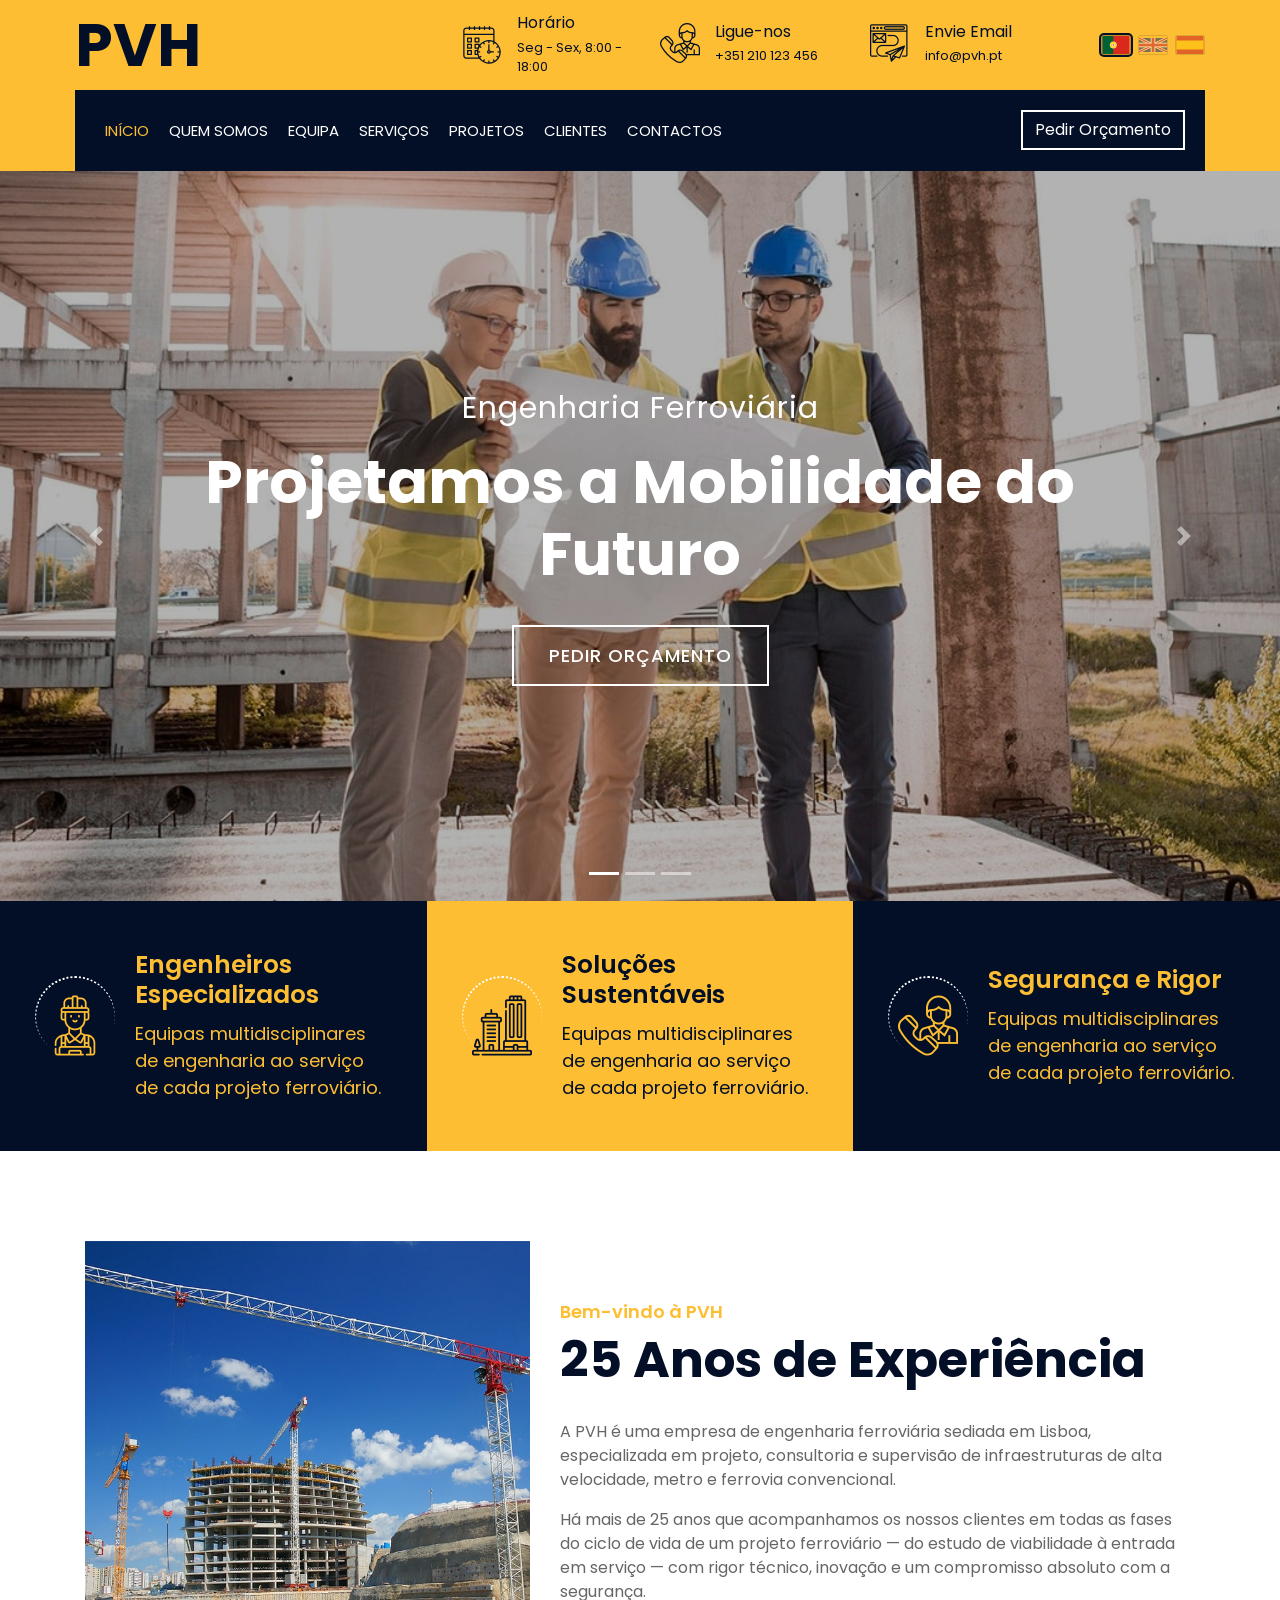
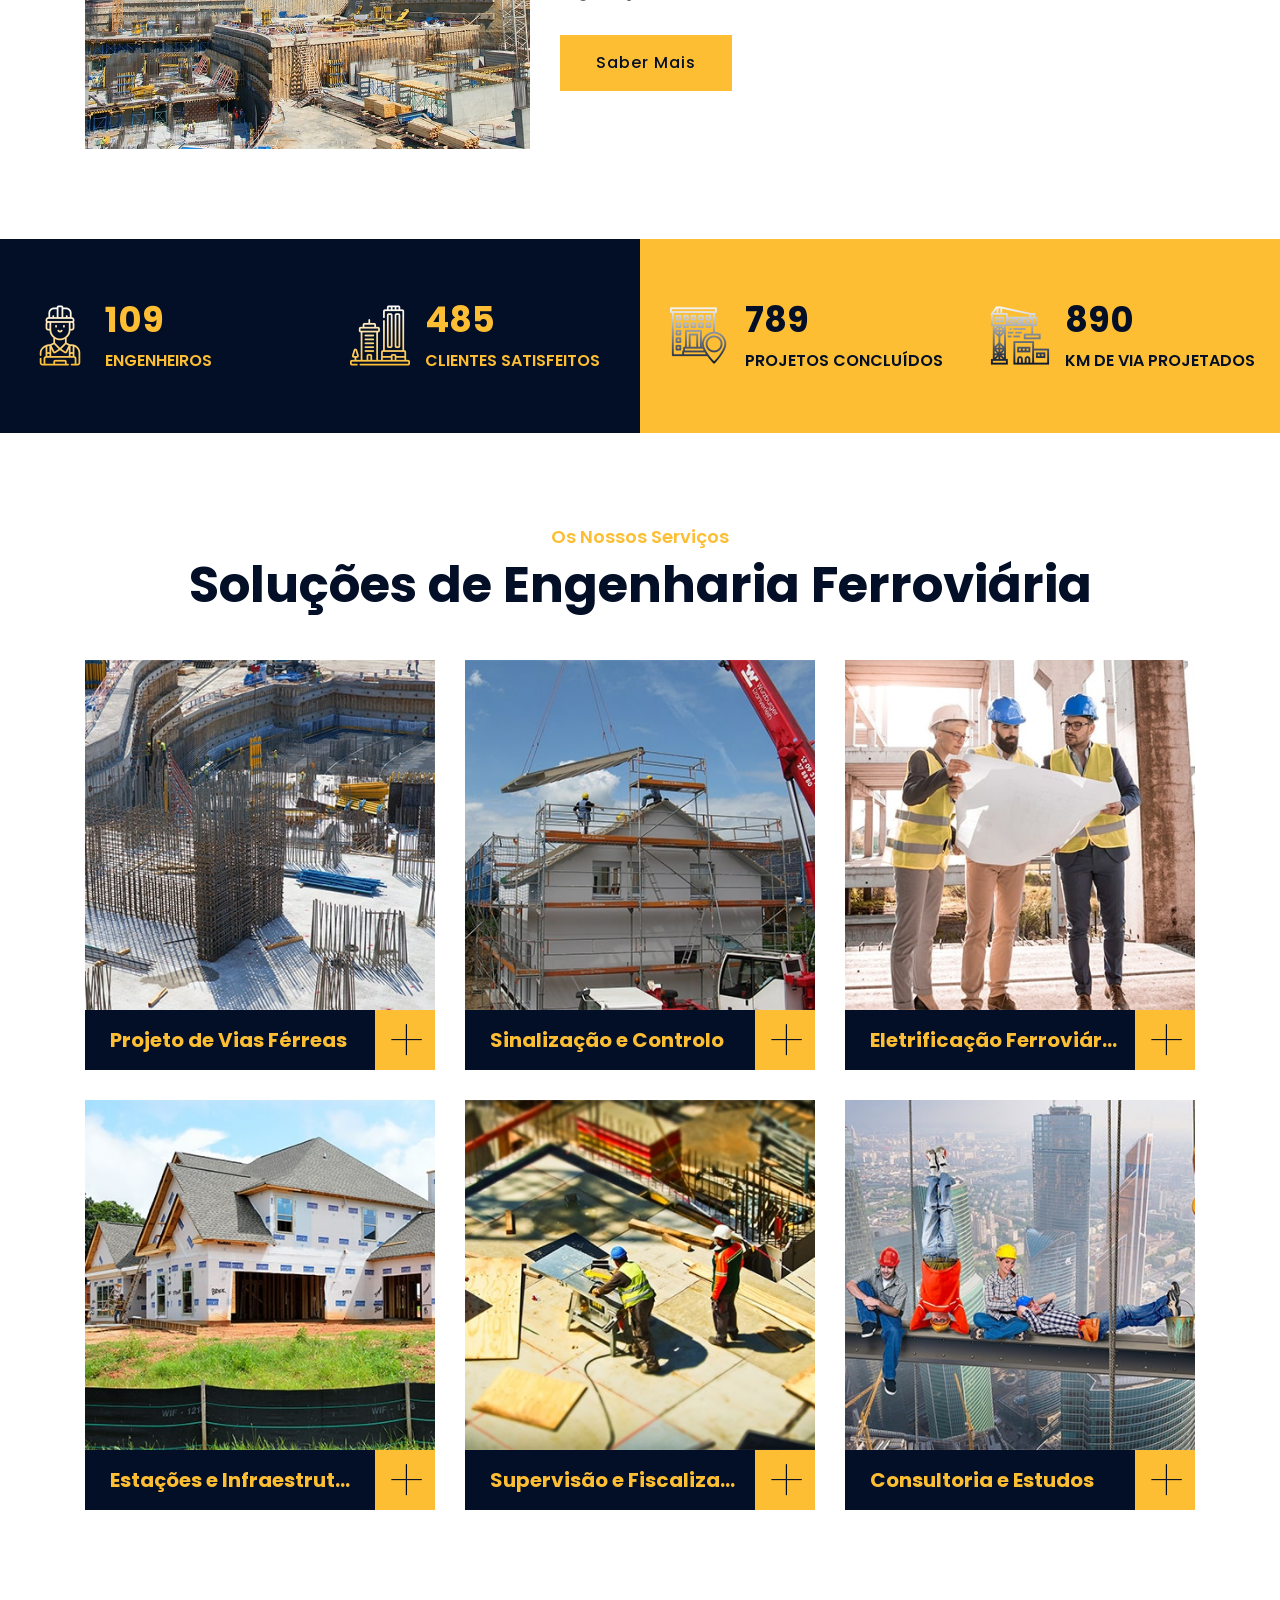
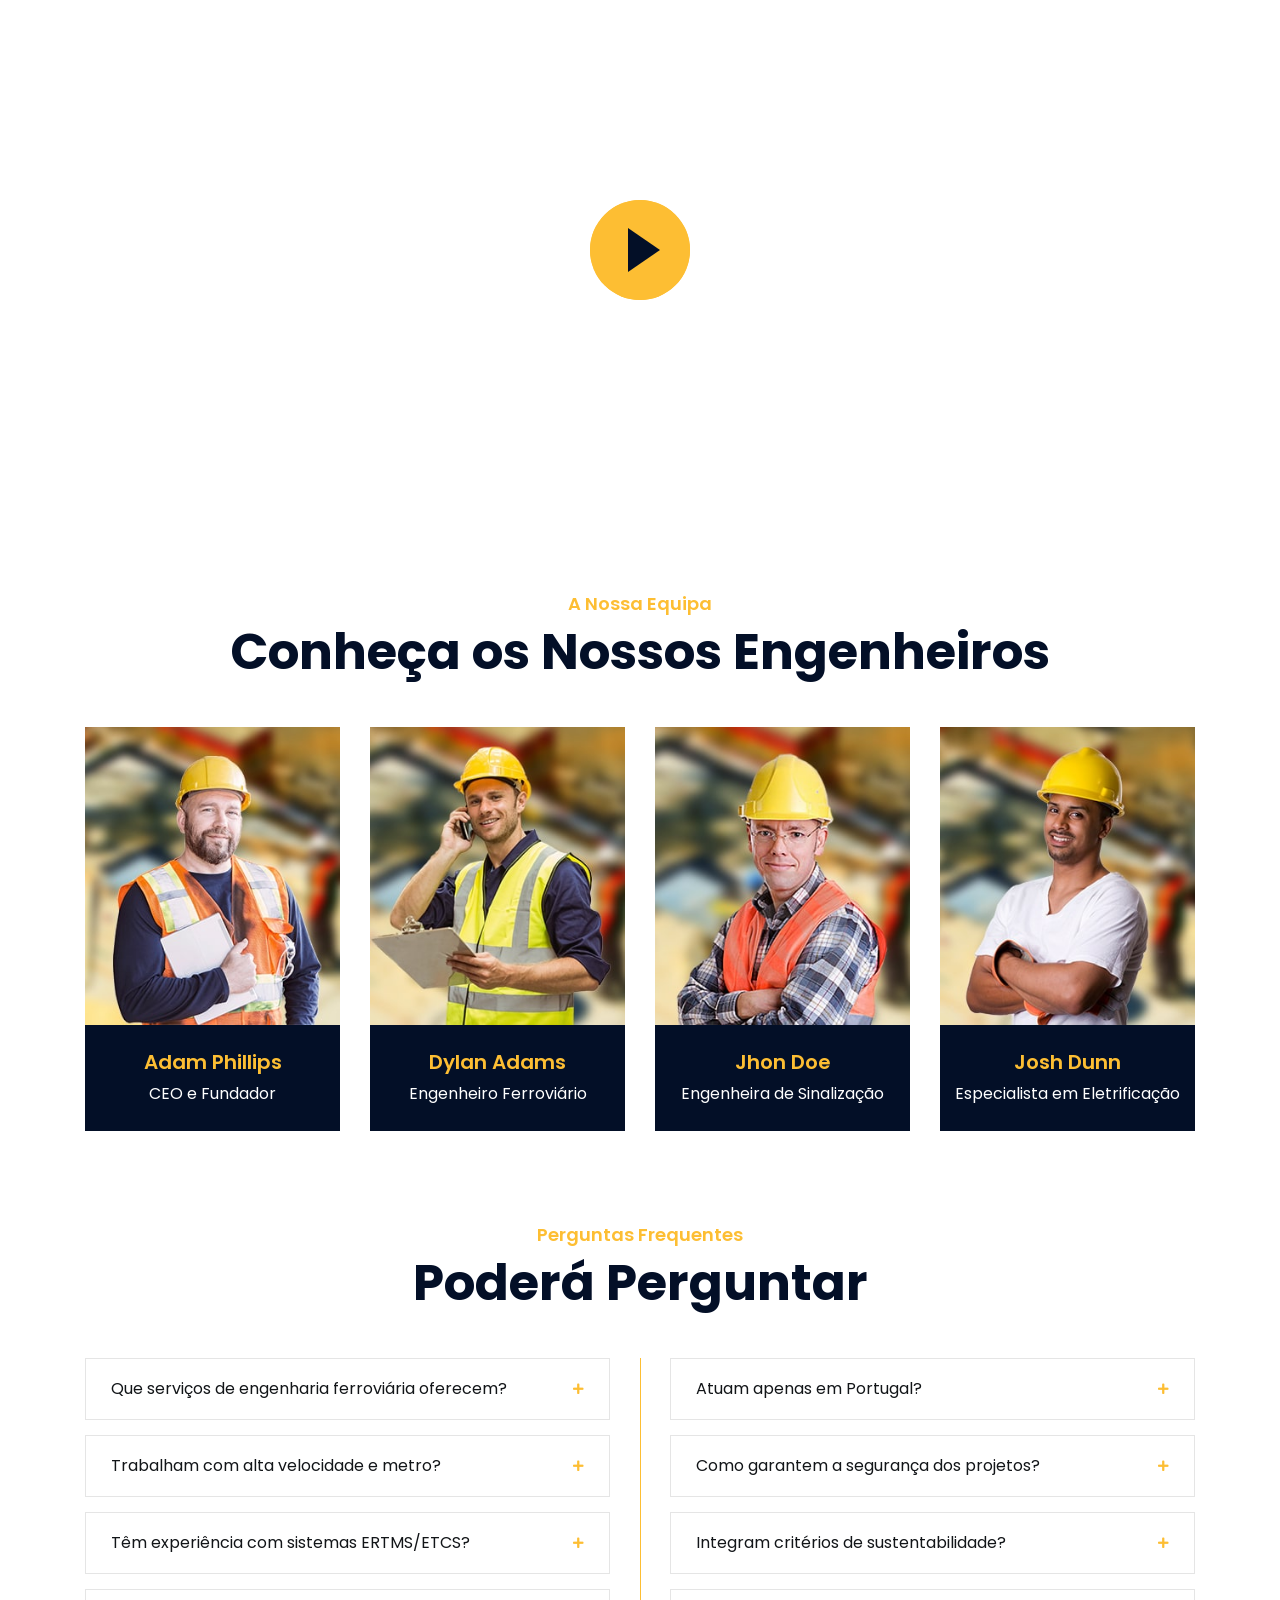
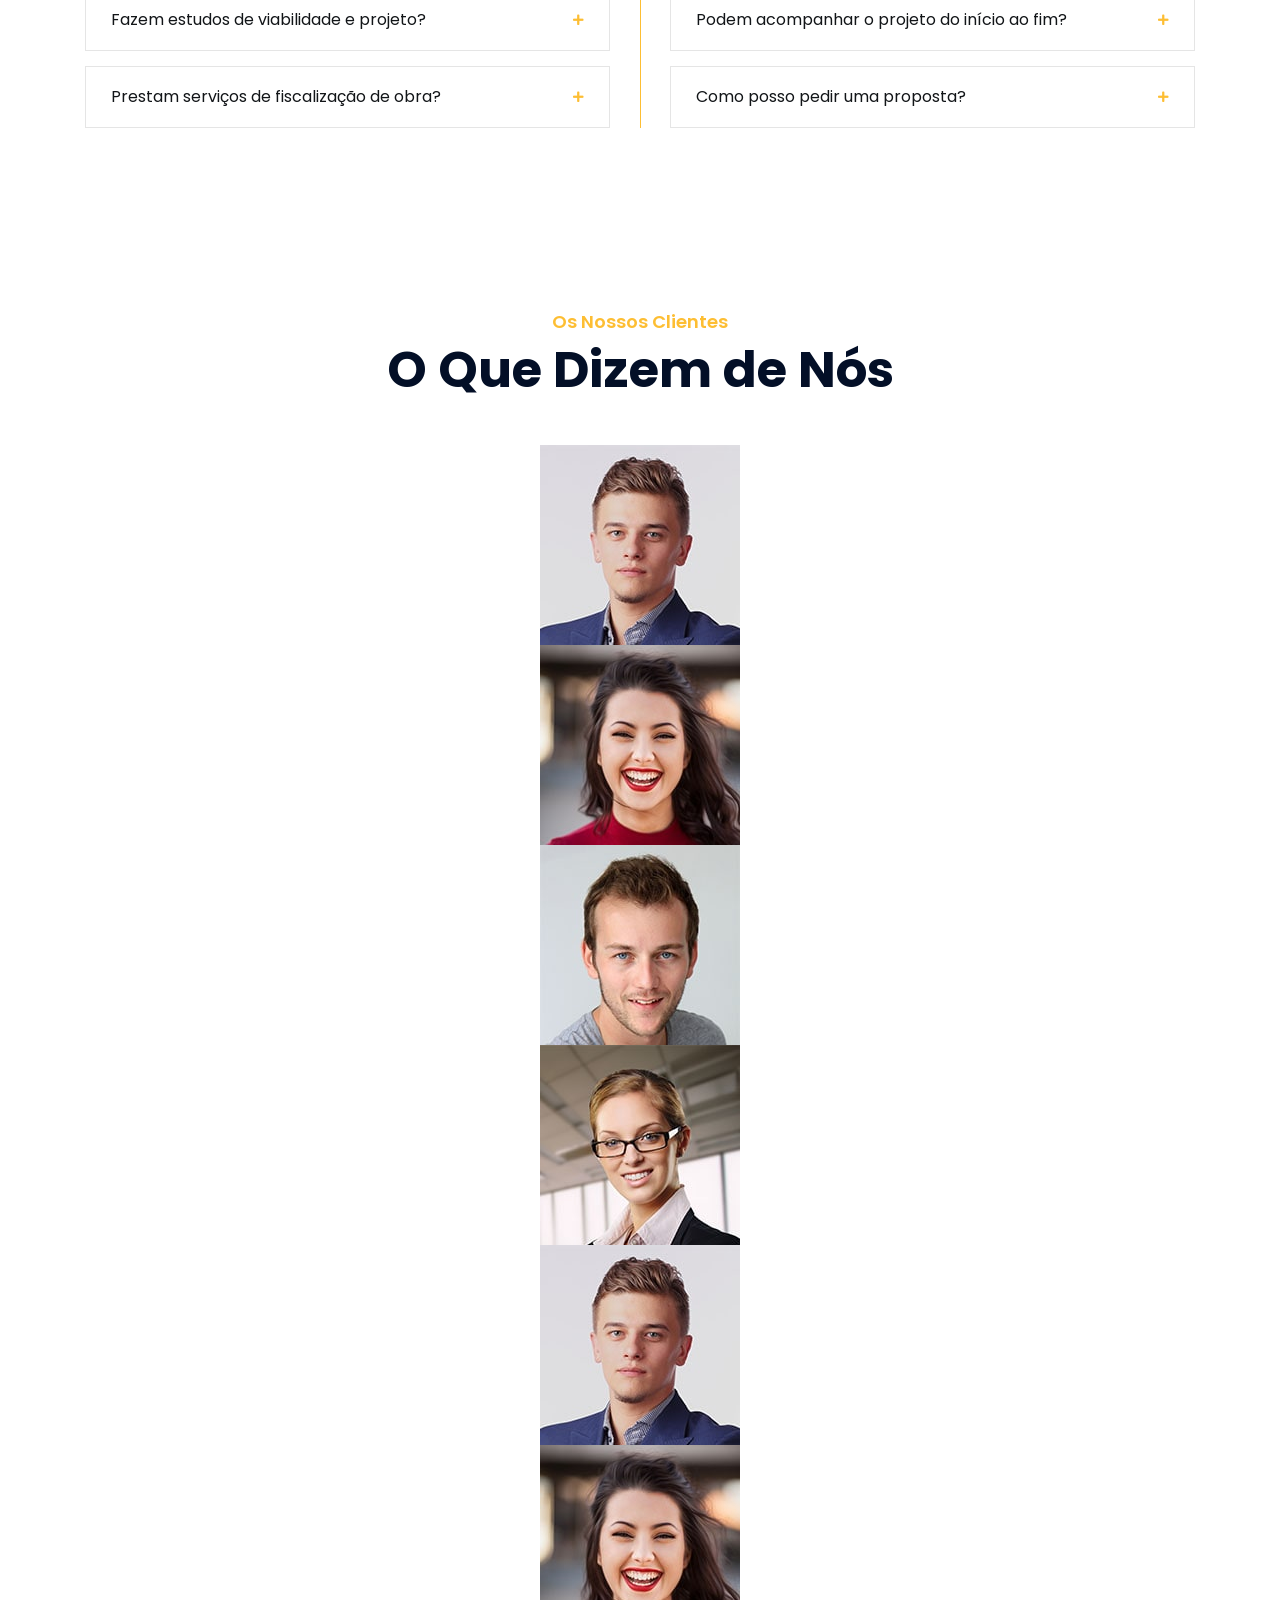
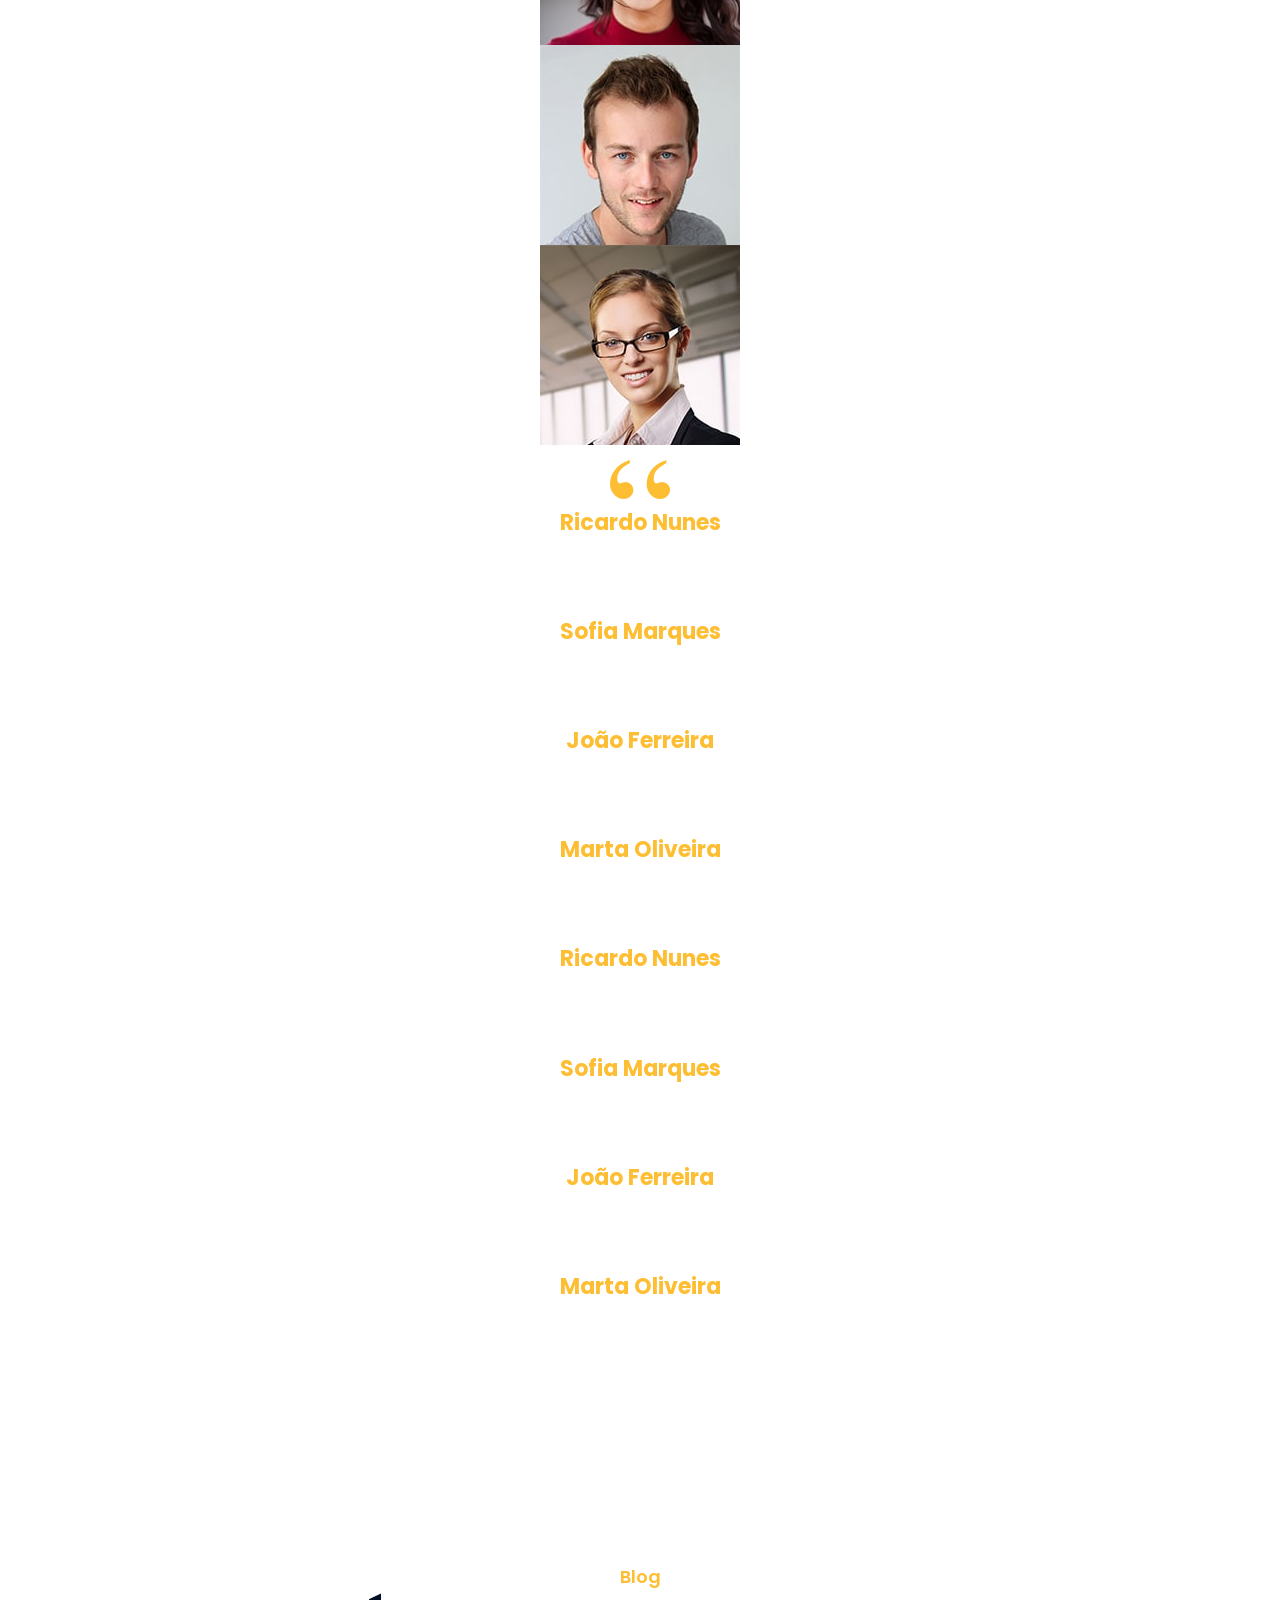
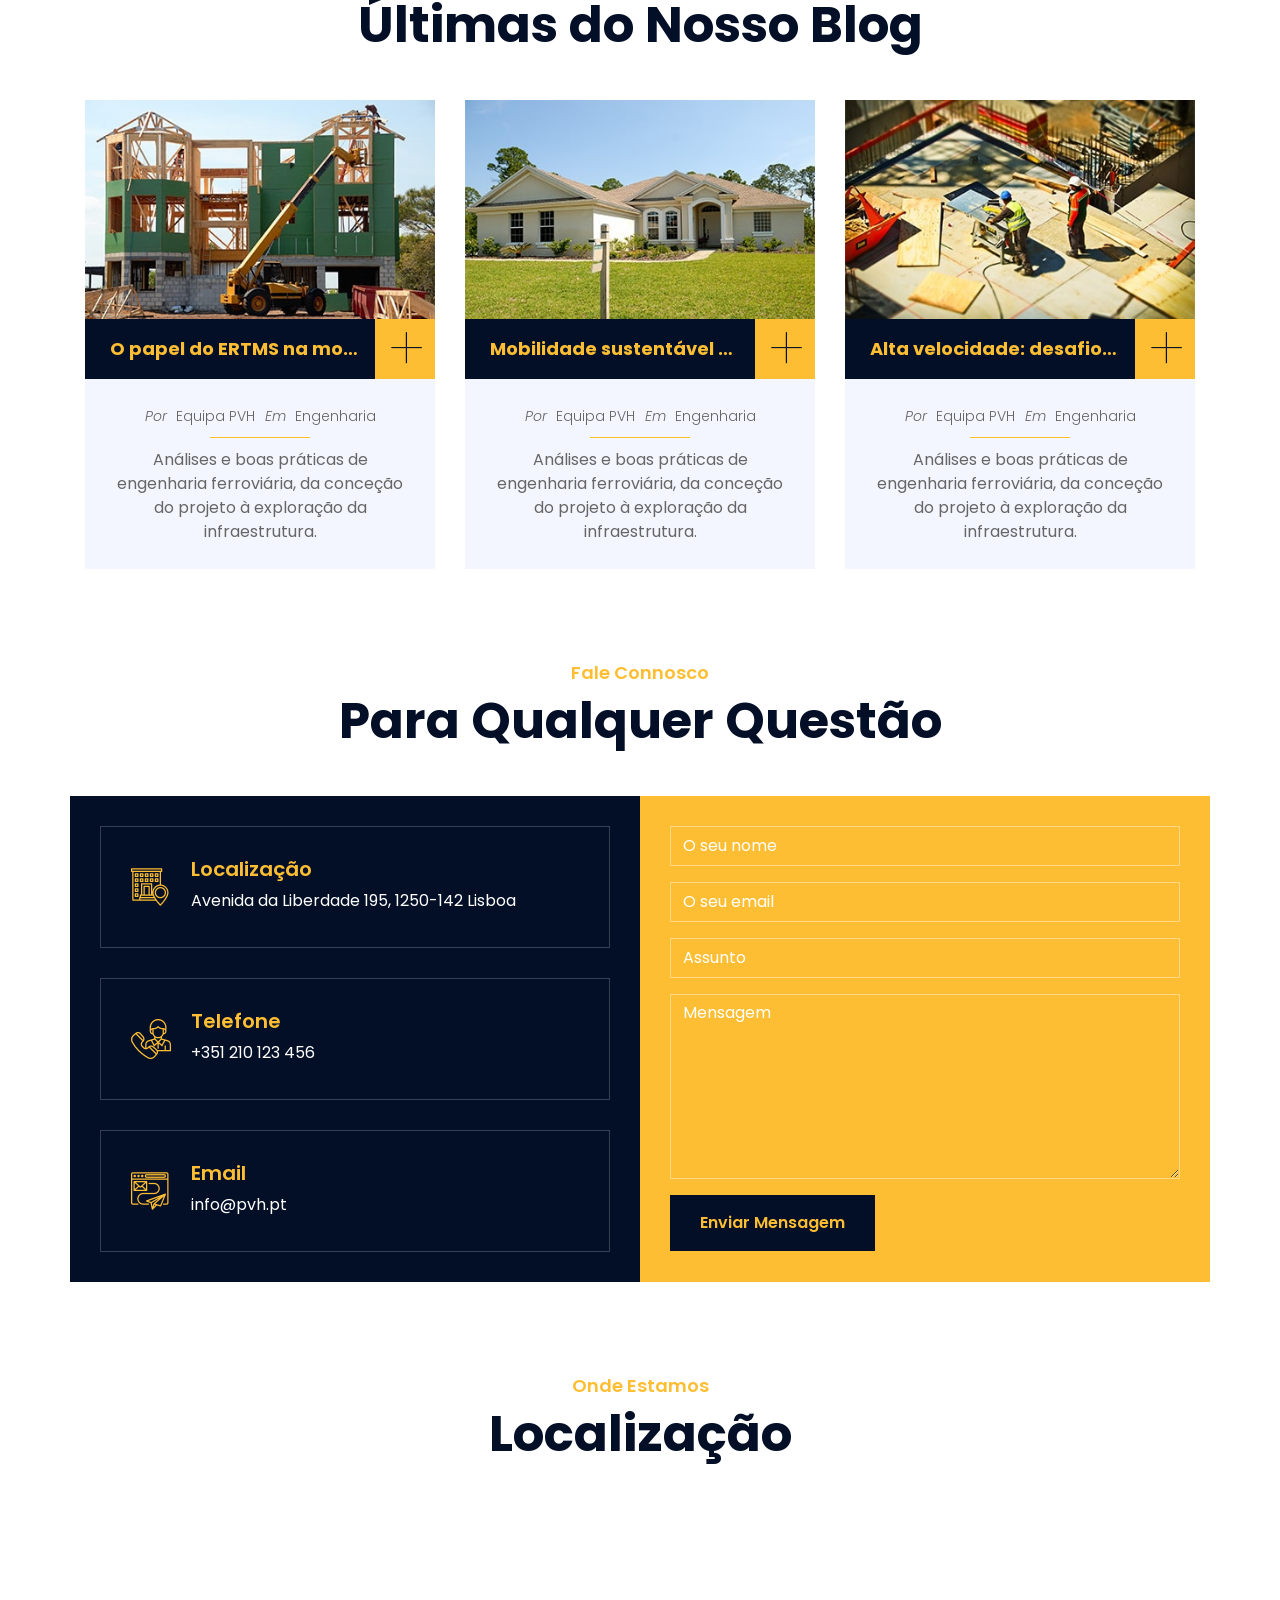
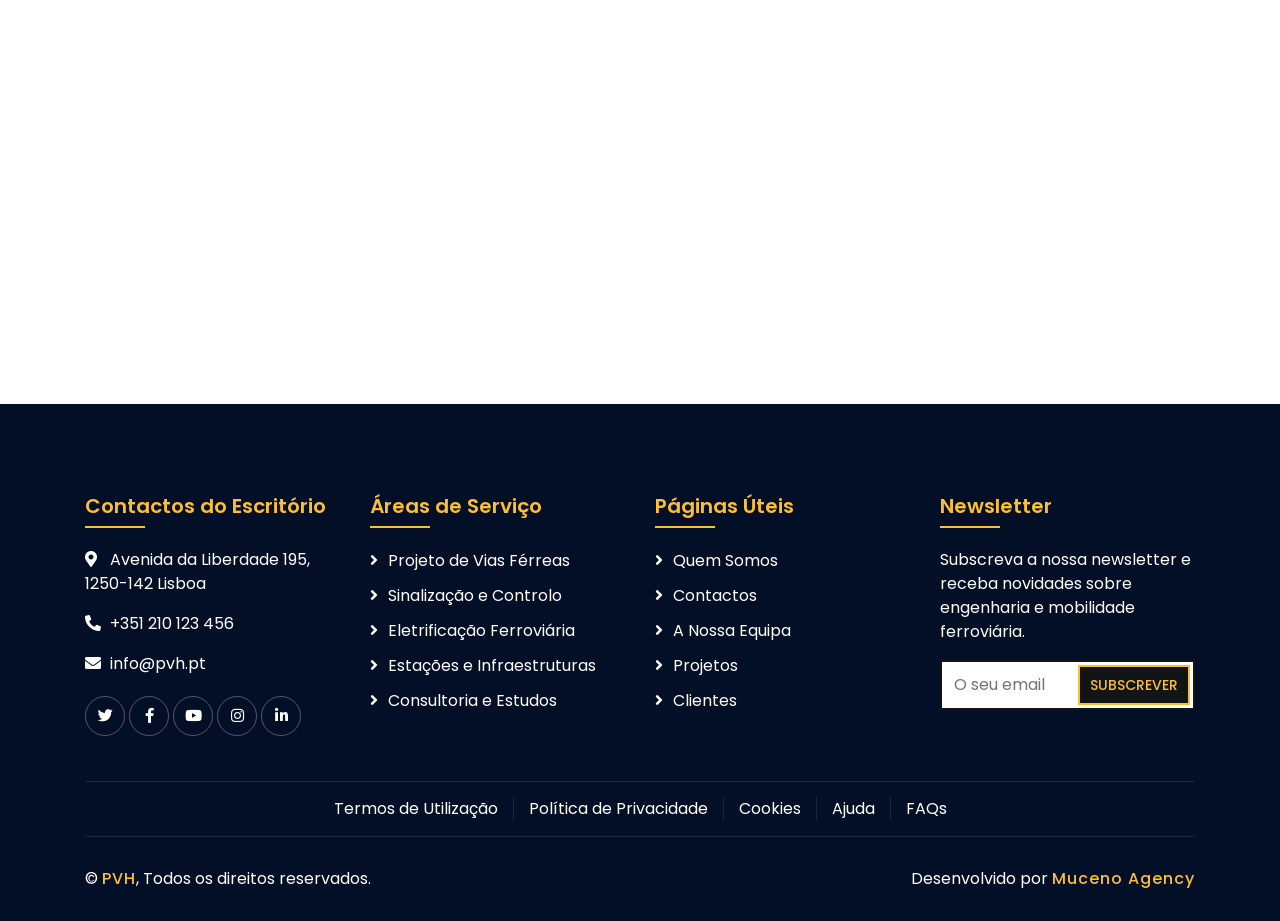
==== commit 0e01f72d: "Muda tema de construcao civil para engenharia ferroviaria - Todos os textos reescritos para engenhar" ====
--- a/index.html
+++ b/index.html
@@ -2,10 +2,10 @@
 <html lang="pt">
     <head>
         <meta charset="utf-8">
-        <title>PVH - Construção Civil em Lisboa</title>
+        <title>PVH - Engenharia Ferroviária em Lisboa</title>
         <meta content="width=device-width, initial-scale=1.0" name="viewport">
-        <meta content="PVH, constru&ccedil;&atilde;o civil, remodela&ccedil;&atilde;o, Lisboa" name="keywords">
-        <meta content="PVH - empresa de constru&ccedil;&atilde;o civil em Lisboa. Constru&ccedil;&atilde;o, remodela&ccedil;&atilde;o e reabilita&ccedil;&atilde;o." name="description">
+        <meta content="PVH, engenharia ferrovi&aacute;ria, ferrovia, alta velocidade, metro, sinaliza&ccedil;&atilde;o, Lisboa" name="keywords">
+        <meta content="PVH - engenharia ferrovi&aacute;ria em Lisboa. Projeto, consultoria e supervis&atilde;o de infraestruturas de alta velocidade, metro e ferrovia convencional." name="description">
 
         <!-- Favicon -->
         <link href="img/favicon.ico" rel="icon">
@@ -122,8 +122,8 @@
                     <div class="carousel-item active">
                         <img src="img/carousel-1.jpg" alt="Carousel Image">
                         <div class="carousel-caption">
-                            <p class="animated fadeInRight">Somos Profissionais</p>
-                            <h1 class="animated fadeInLeft">Para o Seu Projeto de Sonho</h1>
+                            <p class="animated fadeInRight">Engenharia Ferrovi&aacute;ria</p>
+                            <h1 class="animated fadeInLeft">Projetamos a Mobilidade do Futuro</h1>
                             <a class="btn animated fadeInUp" href="contact.html">Pedir Or&ccedil;amento</a>
                         </div>
                     </div>
@@ -131,8 +131,8 @@
                     <div class="carousel-item">
                         <img src="img/carousel-2.jpg" alt="Carousel Image">
                         <div class="carousel-caption">
-                            <p class="animated fadeInRight">Construtor Profissional</p>
-                            <h1 class="animated fadeInLeft">Constru&iacute;mos a Sua Casa</h1>
+                            <p class="animated fadeInRight">Especialistas em Ferrovia</p>
+                            <h1 class="animated fadeInLeft">Da Alta Velocidade ao Metro Ligeiro</h1>
                             <a class="btn animated fadeInUp" href="contact.html">Pedir Or&ccedil;amento</a>
                         </div>
                     </div>
@@ -140,8 +140,8 @@
                     <div class="carousel-item">
                         <img src="img/carousel-3.jpg" alt="Carousel Image">
                         <div class="carousel-caption">
-                            <p class="animated fadeInRight">Somos de Confian&ccedil;a</p>
-                            <h1 class="animated fadeInLeft">Para a Sua Casa de Sonho</h1>
+                            <p class="animated fadeInRight">Experi&ecirc;ncia que Liga Territ&oacute;rios</p>
+                            <h1 class="animated fadeInLeft">Ligamos Pessoas e Lugares</h1>
                             <a class="btn animated fadeInUp" href="contact.html">Pedir Or&ccedil;amento</a>
                         </div>
                     </div>
@@ -169,8 +169,8 @@
                                     <i class="flaticon-worker"></i>
                                 </div>
                                 <div class="feature-text">
-                                    <h3>Trabalhadores Especializados</h3>
-                                    <p>Trabalhamos com equipas especializadas para garantir um resultado impec&aacute;vel.</p>
+                                    <h3>Engenheiros Especializados</h3>
+                                    <p>Equipas multidisciplinares de engenharia ao servi&ccedil;o de cada projeto ferrovi&aacute;rio.</p>
                                 </div>
                             </div>
                         </div>
@@ -180,8 +180,8 @@
                                     <i class="flaticon-building"></i>
                                 </div>
                                 <div class="feature-text">
-                                    <h3>Trabalho de Qualidade</h3>
-                                    <p>Trabalhamos com equipas especializadas para garantir um resultado impec&aacute;vel.</p>
+                                    <h3>Solu&ccedil;&otilde;es Sustent&aacute;veis</h3>
+                                    <p>Equipas multidisciplinares de engenharia ao servi&ccedil;o de cada projeto ferrovi&aacute;rio.</p>
                                 </div>
                             </div>
                         </div>
@@ -191,8 +191,8 @@
                                     <i class="flaticon-call"></i>
                                 </div>
                                 <div class="feature-text">
-                                    <h3>Apoio 24/7</h3>
-                                    <p>Trabalhamos com equipas especializadas para garantir um resultado impec&aacute;vel.</p>
+                                    <h3>Seguran&ccedil;a e Rigor</h3>
+                                    <p>Equipas multidisciplinares de engenharia ao servi&ccedil;o de cada projeto ferrovi&aacute;rio.</p>
                                 </div>
                             </div>
                         </div>
@@ -218,10 +218,10 @@
                             </div>
                             <div class="about-text">
                                 <p>
-                                    A PVH &eacute; uma empresa de constru&ccedil;&atilde;o civil sediada em Lisboa, especializada em constru&ccedil;&atilde;o, remodela&ccedil;&atilde;o e reabilita&ccedil;&atilde;o de espa&ccedil;os residenciais e comerciais.
+                                    A PVH &eacute; uma empresa de engenharia ferrovi&aacute;ria sediada em Lisboa, especializada em projeto, consultoria e supervis&atilde;o de infraestruturas de alta velocidade, metro e ferrovia convencional.
                                 </p>
                                 <p>
-                                    Ao longo de mais de duas d&eacute;cadas constru&iacute;mos rela&ccedil;&otilde;es de confian&ccedil;a com os nossos clientes, entregando obras dentro do prazo e do or&ccedil;amento acordados. A qualidade e a seguran&ccedil;a est&atilde;o no centro de tudo o que fazemos.
+                                    H&aacute; mais de 25 anos que acompanhamos os nossos clientes em todas as fases do ciclo de vida de um projeto ferrovi&aacute;rio &mdash; do estudo de viabilidade &agrave; entrada em servi&ccedil;o &mdash; com rigor t&eacute;cnico, inova&ccedil;&atilde;o e um compromisso absoluto com a seguran&ccedil;a.
                                 </p>
                                 <a class="btn" href="">Saber Mais</a>
                             </div>
@@ -244,7 +244,7 @@
                                     </div>
                                     <div class="fact-text">
                                         <h2 data-toggle="counter-up">109</h2>
-                                        <p>Trabalhadores Especializadoss</p>
+                                        <p>Engenheiros</p>
                                     </div>
                                 </div>
                                 <div class="col-6">
@@ -275,7 +275,7 @@
                                     </div>
                                     <div class="fact-text">
                                         <h2 data-toggle="counter-up">890</h2>
-                                        <p>Projetos em Curso</p>
+                                        <p>Km de Via Projetados</p>
                                     </div>
                                 </div>
                             </div>
@@ -291,7 +291,7 @@
                 <div class="container">
                     <div class="section-header text-center">
                         <p>Os Nossos Servi&ccedil;os</p>
-                        <h2>O Que Oferecemos</h2>
+                        <h2>Solu&ccedil;&otilde;es de Engenharia Ferrovi&aacute;ria</h2>
                     </div>
                     <div class="row">
                         <div class="col-lg-4 col-md-6 wow fadeInUp" data-wow-delay="0.1s">
@@ -300,11 +300,11 @@
                                     <img src="img/service-1.jpg" alt="Image">
                                     <div class="service-overlay">
                                         <p>
-                                            Na PVH combinamos experiência, rigor e materiais de qualidade para entregar obras que resistem ao tempo. Da fundação aos acabamentos, cuidamos de cada detalhe.</p>
+                                            A PVH desenvolve solu&ccedil;&otilde;es de engenharia ferrovi&aacute;ria para alta velocidade, metro e ferrovia convencional, do estudo pr&eacute;vio &agrave; supervis&atilde;o de obra, com rigor t&eacute;cnico e foco na seguran&ccedil;a.</p>
                                     </div>
                                 </div>
                                 <div class="service-text">
-                                    <h3>Constru&ccedil;&atilde;o de Edif&iacute;cios</h3>
+                                    <h3>Projeto de Vias F&eacute;rreas</h3>
                                     <a class="btn" href="img/service-1.jpg" data-lightbox="service">+</a>
                                 </div>
                             </div>
@@ -315,11 +315,11 @@
                                     <img src="img/service-2.jpg" alt="Image">
                                     <div class="service-overlay">
                                         <p>
-                                            Na PVH combinamos experiência, rigor e materiais de qualidade para entregar obras que resistem ao tempo. Da fundação aos acabamentos, cuidamos de cada detalhe.</p>
+                                            A PVH desenvolve solu&ccedil;&otilde;es de engenharia ferrovi&aacute;ria para alta velocidade, metro e ferrovia convencional, do estudo pr&eacute;vio &agrave; supervis&atilde;o de obra, com rigor t&eacute;cnico e foco na seguran&ccedil;a.</p>
                                     </div>
                                 </div>
                                 <div class="service-text">
-                                    <h3>Renova&ccedil;&atilde;o de Casas</h3>
+                                    <h3>Sinaliza&ccedil;&atilde;o e Controlo</h3>
                                     <a class="btn" href="img/service-2.jpg" data-lightbox="service">+</a>
                                 </div>
                             </div>
@@ -330,11 +330,11 @@
                                     <img src="img/service-3.jpg" alt="Image">
                                     <div class="service-overlay">
                                         <p>
-                                            Na PVH combinamos experiência, rigor e materiais de qualidade para entregar obras que resistem ao tempo. Da fundação aos acabamentos, cuidamos de cada detalhe.</p>
+                                            A PVH desenvolve solu&ccedil;&otilde;es de engenharia ferrovi&aacute;ria para alta velocidade, metro e ferrovia convencional, do estudo pr&eacute;vio &agrave; supervis&atilde;o de obra, com rigor t&eacute;cnico e foco na seguran&ccedil;a.</p>
                                     </div>
                                 </div>
                                 <div class="service-text">
-                                    <h3>Projeto de Arquitetura</h3>
+                                    <h3>Eletrifica&ccedil;&atilde;o Ferrovi&aacute;ria</h3>
                                     <a class="btn" href="img/service-3.jpg" data-lightbox="service">+</a>
                                 </div>
                             </div>
@@ -345,11 +345,11 @@
                                     <img src="img/service-4.jpg" alt="Image">
                                     <div class="service-overlay">
                                         <p>
-                                            Na PVH combinamos experiência, rigor e materiais de qualidade para entregar obras que resistem ao tempo. Da fundação aos acabamentos, cuidamos de cada detalhe.</p>
+                                            A PVH desenvolve solu&ccedil;&otilde;es de engenharia ferrovi&aacute;ria para alta velocidade, metro e ferrovia convencional, do estudo pr&eacute;vio &agrave; supervis&atilde;o de obra, com rigor t&eacute;cnico e foco na seguran&ccedil;a.</p>
                                     </div>
                                 </div>
                                 <div class="service-text">
-                                    <h3>Design de Interiores</h3>
+                                    <h3>Esta&ccedil;&otilde;es e Infraestruturas</h3>
                                     <a class="btn" href="img/service-4.jpg" data-lightbox="service">+</a>
                                 </div>
                             </div>
@@ -360,11 +360,11 @@
                                     <img src="img/service-5.jpg" alt="Image">
                                     <div class="service-overlay">
                                         <p>
-                                            Na PVH combinamos experiência, rigor e materiais de qualidade para entregar obras que resistem ao tempo. Da fundação aos acabamentos, cuidamos de cada detalhe.</p>
+                                            A PVH desenvolve solu&ccedil;&otilde;es de engenharia ferrovi&aacute;ria para alta velocidade, metro e ferrovia convencional, do estudo pr&eacute;vio &agrave; supervis&atilde;o de obra, com rigor t&eacute;cnico e foco na seguran&ccedil;a.</p>
                                     </div>
                                 </div>
                                 <div class="service-text">
-                                    <h3>Fixing & Support</h3>
+                                    <h3>Supervis&atilde;o e Fiscaliza&ccedil;&atilde;o</h3>
                                     <a class="btn" href="img/service-5.jpg" data-lightbox="service">+</a>
                                 </div>
                             </div>
@@ -375,11 +375,11 @@
                                     <img src="img/service-6.jpg" alt="Image">
                                     <div class="service-overlay">
                                         <p>
-                                            Na PVH combinamos experiência, rigor e materiais de qualidade para entregar obras que resistem ao tempo. Da fundação aos acabamentos, cuidamos de cada detalhe.</p>
+                                            A PVH desenvolve solu&ccedil;&otilde;es de engenharia ferrovi&aacute;ria para alta velocidade, metro e ferrovia convencional, do estudo pr&eacute;vio &agrave; supervis&atilde;o de obra, com rigor t&eacute;cnico e foco na seguran&ccedil;a.</p>
                                     </div>
                                 </div>
                                 <div class="service-text">
-                                    <h3>Pintura</h3>
+                                    <h3>Consultoria e Estudos</h3>
                                     <a class="btn" href="img/service-6.jpg" data-lightbox="service">+</a>
                                 </div>
                             </div>
@@ -432,7 +432,7 @@
                                 </div>
                                 <div class="team-text">
                                     <h2>Adam Phillips</h2>
-                                    <p>CEO & Founder</p>
+                                    <p>CEO e Fundador</p>
                                 </div>
                                 <div class="team-social">
                                     <a class="social-tw" href=""><i class="fab fa-twitter"></i></a>
@@ -449,7 +449,7 @@
                                 </div>
                                 <div class="team-text">
                                     <h2>Dylan Adams</h2>
-                                    <p>Engenheiro Civil</p>
+                                    <p>Engenheiro Ferrovi&aacute;rio</p>
                                 </div>
                                 <div class="team-social">
                                     <a class="social-tw" href=""><i class="fab fa-twitter"></i></a>
@@ -466,7 +466,7 @@
                                 </div>
                                 <div class="team-text">
                                     <h2>Jhon Doe</h2>
-                                    <p>Designer de Interiores</p>
+                                    <p>Engenheira de Sinaliza&ccedil;&atilde;o</p>
                                 </div>
                                 <div class="team-social">
                                     <a class="social-tw" href=""><i class="fab fa-twitter"></i></a>
@@ -483,7 +483,7 @@
                                 </div>
                                 <div class="team-text">
                                     <h2>Josh Dunn</h2>
-                                    <p>Pintor</p>
+                                    <p>Especialista em Eletrifica&ccedil;&atilde;o</p>
                                 </div>
                                 <div class="team-social">
                                     <a class="social-tw" href=""><i class="fab fa-twitter"></i></a>
@@ -512,60 +512,60 @@
                                 <div class="card wow fadeInLeft" data-wow-delay="0.1s">
                                     <div class="card-header">
                                         <a class="card-link collapsed" data-toggle="collapse" href="#collapseOne">
-                                            Que tipo de obras realizam?
+                                            Que serviços de engenharia ferroviária oferecem?
                                         </a>
                                     </div>
                                     <div id="collapseOne" class="collapse" data-parent="#accordion-1">
                                         <div class="card-body">
-                                            Executamos construção nova, remodelações, reabilitação e acabamentos para espaços residenciais e comerciais.
+                                            Projeto de vias, sinalização e controlo, eletrificação, estações e infraestruturas, supervisão de obra e consultoria especializada.
                                         </div>
                                     </div>
                                 </div>
                                 <div class="card wow fadeInLeft" data-wow-delay="0.2s">
                                     <div class="card-header">
                                         <a class="card-link collapsed" data-toggle="collapse" href="#collapseTwo">
-                                            Fazem orçamentos sem compromisso?
+                                            Trabalham com alta velocidade e metro?
                                         </a>
                                     </div>
                                     <div id="collapseTwo" class="collapse" data-parent="#accordion-1">
                                         <div class="card-body">
-                                            Sim. Analisamos o seu projeto e apresentamos um orçamento detalhado e gratuito.
+                                            Sim. Desenvolvemos projetos de alta velocidade, ferrovia convencional, metro pesado e metro ligeiro.
                                         </div>
                                     </div>
                                 </div>
                                 <div class="card wow fadeInLeft" data-wow-delay="0.3s">
                                     <div class="card-header">
                                         <a class="card-link collapsed" data-toggle="collapse" href="#collapseThree">
-                                            Trabalham em toda a zona de Lisboa?
+                                            Têm experiência com sistemas ERTMS/ETCS?
                                         </a>
                                     </div>
                                     <div id="collapseThree" class="collapse" data-parent="#accordion-1">
                                         <div class="card-body">
-                                            Sim, cobrimos Lisboa e todos os concelhos da grande Lisboa.
+                                            Sim, temos experiência em sistemas de sinalização e controlo-comando, incluindo ERTMS/ETCS de níveis 1 e 2.
                                         </div>
                                     </div>
                                 </div>
                                 <div class="card wow fadeInLeft" data-wow-delay="0.4s">
                                     <div class="card-header">
                                         <a class="card-link collapsed" data-toggle="collapse" href="#collapseFour">
-                                            Qual é o prazo médio de uma obra?
+                                            Fazem estudos de viabilidade e projeto?
                                         </a>
                                     </div>
                                     <div id="collapseFour" class="collapse" data-parent="#accordion-1">
                                         <div class="card-body">
-                                            Depende da dimensão da obra, mas definimos sempre um cronograma claro antes de começar.
+                                            Sim, desde o estudo prévio e de viabilidade até ao projeto de execução e à assistência técnica em obra.
                                         </div>
                                     </div>
                                 </div>
                                 <div class="card wow fadeInLeft" data-wow-delay="0.5s">
                                     <div class="card-header">
                                         <a class="card-link collapsed" data-toggle="collapse" href="#collapseFive">
-                                            Os materiais estão incluídos no orçamento?
+                                            Prestam serviços de fiscalização de obra?
                                         </a>
                                     </div>
                                     <div id="collapseFive" class="collapse" data-parent="#accordion-1">
                                         <div class="card-body">
-                                            Sim, o orçamento inclui mão de obra e materiais, com total transparência.
+                                            Sim, asseguramos a fiscalização, o controlo de qualidade e a gestão de projeto até à entrada em serviço.
                                         </div>
                                     </div>
                                 </div>
@@ -576,60 +576,60 @@
                                 <div class="card wow fadeInRight" data-wow-delay="0.1s">
                                     <div class="card-header">
                                         <a class="card-link collapsed" data-toggle="collapse" href="#collapseSix">
-                                            Oferecem garantia nos trabalhos?
+                                            Atuam apenas em Portugal?
                                         </a>
                                     </div>
                                     <div id="collapseSix" class="collapse" data-parent="#accordion-2">
                                         <div class="card-body">
-                                            Sim, todos os nossos trabalhos têm garantia e assistência pós-obra.
+                                            Não. Trabalhamos em Portugal e em projetos internacionais, em parceria com equipas locais.
                                         </div>
                                     </div>
                                 </div>
                                 <div class="card wow fadeInRight" data-wow-delay="0.2s">
                                     <div class="card-header">
                                         <a class="card-link collapsed" data-toggle="collapse" href="#collapseSeven">
-                                            Tratam das licenças camarárias?
+                                            Como garantem a segurança dos projetos?
                                         </a>
                                     </div>
                                     <div id="collapseSeven" class="collapse" data-parent="#accordion-2">
                                         <div class="card-body">
-                                            Sim, tratamos de todo o processo de licenciamento junto das entidades competentes.
+                                            A segurança é a nossa prioridade: aplicamos normas europeias, análise RAMS e metodologias de gestão de risco.
                                         </div>
                                     </div>
                                 </div>
                                 <div class="card wow fadeInRight" data-wow-delay="0.3s">
                                     <div class="card-header">
                                         <a class="card-link collapsed" data-toggle="collapse" href="#collapseEight">
-                                            Posso acompanhar o progresso da obra?
+                                            Integram critérios de sustentabilidade?
                                         </a>
                                     </div>
                                     <div id="collapseEight" class="collapse" data-parent="#accordion-2">
                                         <div class="card-body">
-                                            Claro. Mantemos uma comunicação próxima e reportamos o progresso regularmente.
+                                            Sim. Promovemos soluções de descarbonização, eficiência energética e mobilidade sustentável em cada projeto.
                                         </div>
                                     </div>
                                 </div>
                                 <div class="card wow fadeInRight" data-wow-delay="0.4s">
                                     <div class="card-header">
                                         <a class="card-link collapsed" data-toggle="collapse" href="#collapseNine">
-                                            Trabalham com projetos de arquitetura?
+                                            Podem acompanhar o projeto do início ao fim?
                                         </a>
                                     </div>
                                     <div id="collapseNine" class="collapse" data-parent="#accordion-2">
                                         <div class="card-body">
-                                            Sim, temos parceiros de arquitetura e engenharia para o acompanhar de A a Z.
+                                            Claro. Acompanhamos todo o ciclo de vida, da conceção ao projeto, construção e exploração.
                                         </div>
                                     </div>
                                 </div>
                                 <div class="card wow fadeInRight" data-wow-delay="0.5s">
                                     <div class="card-header">
                                         <a class="card-link collapsed" data-toggle="collapse" href="#collapseTen">
-                                            Como posso pedir um orçamento?
+                                            Como posso pedir uma proposta?
                                         </a>
                                     </div>
                                     <div id="collapseTen" class="collapse" data-parent="#accordion-2">
                                         <div class="card-body">
-                                            Basta preencher o formulário de contacto ou ligar-nos. Respondemos em 24 horas.
+                                            Basta contactar-nos pelo formulário ou por telefone. Analisamos o seu desafio e respondemos rapidamente.
                                         </div>
                                     </div>
                                 </div>
@@ -667,43 +667,43 @@
                             <div class="testimonial-slider">
                                 <div class="slider-item">
                                     <h3>Ricardo Nunes</h3>
-                                    <h4>Proprietário</h4>
-                                    <p>A PVH remodelou o nosso apartamento em Lisboa com um profissionalismo enorme. Cumpriram o prazo e o resultado superou as expectativas.</p>
+                                    <h4>Gestor de Projeto</h4>
+                                    <p>A PVH assegurou o projeto de sinalização da nossa linha com um rigor exemplar. Cumpriram os prazos e os requisitos de segurança sem falhas.</p>
                                 </div>
                                 <div class="slider-item">
                                     <h3>Sofia Marques</h3>
-                                    <h4>Arquiteta</h4>
-                                    <p>Trabalho com a PVH em vários projetos. A qualidade de execução e o rigor da equipa são exemplares.</p>
+                                    <h4>Diretora de Infraestruturas</h4>
+                                    <p>Trabalhamos com a PVH na modernização de vários troços. A competência técnica e a capacidade de resposta da equipa são notáveis.</p>
                                 </div>
                                 <div class="slider-item">
                                     <h3>João Ferreira</h3>
-                                    <h4>Empresário</h4>
-                                    <p>Construíram a nossa loja de raiz. Comunicação clara do início ao fim e um acabamento impecável.</p>
+                                    <h4>Presidente de Câmara</h4>
+                                    <p>O estudo de viabilidade da nova linha de metro ligeiro foi decisivo para o nosso município. Uma parceria séria e transparente.</p>
                                 </div>
                                 <div class="slider-item">
                                     <h3>Marta Oliveira</h3>
-                                    <h4>Proprietária</h4>
-                                    <p>Recomendo sem reservas. Trataram de tudo, incluindo as licenças, e mantiveram a obra sempre organizada.</p>
+                                    <h4>Diretora de Operações</h4>
+                                    <p>A supervisão de obra da PVH garantiu a qualidade da eletrificação e uma entrada em serviço sem sobressaltos. Recomendo sem reservas.</p>
                                 </div>
                                 <div class="slider-item">
                                     <h3>Ricardo Nunes</h3>
-                                    <h4>Proprietário</h4>
-                                    <p>A PVH remodelou o nosso apartamento em Lisboa com um profissionalismo enorme. Cumpriram o prazo e o resultado superou as expectativas.</p>
+                                    <h4>Gestor de Projeto</h4>
+                                    <p>A PVH assegurou o projeto de sinalização da nossa linha com um rigor exemplar. Cumpriram os prazos e os requisitos de segurança sem falhas.</p>
                                 </div>
                                 <div class="slider-item">
                                     <h3>Sofia Marques</h3>
-                                    <h4>Arquiteta</h4>
-                                    <p>Trabalho com a PVH em vários projetos. A qualidade de execução e o rigor da equipa são exemplares.</p>
+                                    <h4>Diretora de Infraestruturas</h4>
+                                    <p>Trabalhamos com a PVH na modernização de vários troços. A competência técnica e a capacidade de resposta da equipa são notáveis.</p>
                                 </div>
                                 <div class="slider-item">
                                     <h3>João Ferreira</h3>
-                                    <h4>Empresário</h4>
-                                    <p>Construíram a nossa loja de raiz. Comunicação clara do início ao fim e um acabamento impecável.</p>
+                                    <h4>Presidente de Câmara</h4>
+                                    <p>O estudo de viabilidade da nova linha de metro ligeiro foi decisivo para o nosso município. Uma parceria séria e transparente.</p>
                                 </div>
                                 <div class="slider-item">
                                     <h3>Marta Oliveira</h3>
-                                    <h4>Proprietária</h4>
-                                    <p>Recomendo sem reservas. Trataram de tudo, incluindo as licenças, e mantiveram a obra sempre organizada.</p>
+                                    <h4>Diretora de Operações</h4>
+                                    <p>A supervisão de obra da PVH garantiu a qualidade da eletrificação e uma entrada em serviço sem sobressaltos. Recomendo sem reservas.</p>
                                 </div>
                             </div>
                         </div>
@@ -727,16 +727,16 @@
                                     <img src="img/blog-1.jpg" alt="Image">
                                 </div>
                                 <div class="blog-title">
-                                    <h3>Como planear a remodelação da sua casa</h3>
+                                    <h3>O papel do ERTMS na modernização da rede</h3>
                                     <a class="btn" href="">+</a>
                                 </div>
                                 <div class="blog-meta">
                                     <p>Por <a href="">Equipa PVH</a></p>
-                                    <p>Em <a href="">Constru&ccedil;&atilde;o</a></p>
+                                    <p>Em <a href="">Engenharia</a></p>
                                 </div>
                                 <div class="blog-text">
                                     <p>
-                                        Dicas pr&aacute;ticas para planear a sua obra, evitar surpresas e garantir um resultado &agrave; altura das suas expectativas.
+                                        An&aacute;lises e boas pr&aacute;ticas de engenharia ferrovi&aacute;ria, da conce&ccedil;&atilde;o do projeto &agrave; explora&ccedil;&atilde;o da infraestrutura.
                                     </p>
                                 </div>
                             </div>
@@ -747,16 +747,16 @@
                                     <img src="img/blog-2.jpg" alt="Image">
                                 </div>
                                 <div class="blog-title">
-                                    <h3>Materiais sustentáveis na construção</h3>
+                                    <h3>Mobilidade sustentável e descarbonização do transporte</h3>
                                     <a class="btn" href="">+</a>
                                 </div>
                                 <div class="blog-meta">
                                     <p>Por <a href="">Equipa PVH</a></p>
-                                    <p>Em <a href="">Constru&ccedil;&atilde;o</a></p>
+                                    <p>Em <a href="">Engenharia</a></p>
                                 </div>
                                 <div class="blog-text">
                                     <p>
-                                        Dicas pr&aacute;ticas para planear a sua obra, evitar surpresas e garantir um resultado &agrave; altura das suas expectativas.
+                                        An&aacute;lises e boas pr&aacute;ticas de engenharia ferrovi&aacute;ria, da conce&ccedil;&atilde;o do projeto &agrave; explora&ccedil;&atilde;o da infraestrutura.
                                     </p>
                                 </div>
                             </div>
@@ -767,16 +767,16 @@
                                     <img src="img/blog-3.jpg" alt="Image">
                                 </div>
                                 <div class="blog-title">
-                                    <h3>Erros a evitar numa obra</h3>
+                                    <h3>Alta velocidade: desafios de engenharia em Portugal</h3>
                                     <a class="btn" href="">+</a>
                                 </div>
                                 <div class="blog-meta">
                                     <p>Por <a href="">Equipa PVH</a></p>
-                                    <p>Em <a href="">Constru&ccedil;&atilde;o</a></p>
+                                    <p>Em <a href="">Engenharia</a></p>
                                 </div>
                                 <div class="blog-text">
                                     <p>
-                                        Dicas pr&aacute;ticas para planear a sua obra, evitar surpresas e garantir um resultado &agrave; altura das suas expectativas.
+                                        An&aacute;lises e boas pr&aacute;ticas de engenharia ferrovi&aacute;ria, da conce&ccedil;&atilde;o do projeto &agrave; explora&ccedil;&atilde;o da infraestrutura.
                                     </p>
                                 </div>
                             </div>
@@ -887,11 +887,11 @@
                         <div class="col-md-6 col-lg-3">
                             <div class="footer-link">
                                 <h2>&Aacute;reas de Servi&ccedil;o</h2>
-                                <a href="service.html">Constru&ccedil;&atilde;o de Edif&iacute;cios</a>
-                                <a href="service.html">Renova&ccedil;&atilde;o de Casas</a>
-                                <a href="service.html">Projeto de Arquitetura</a>
-                                <a href="service.html">Design de Interiores</a>
-                                <a href="service.html">Pintura</a>
+                                <a href="service.html">Projeto de Vias F&eacute;rreas</a>
+                                <a href="service.html">Sinaliza&ccedil;&atilde;o e Controlo</a>
+                                <a href="service.html">Eletrifica&ccedil;&atilde;o Ferrovi&aacute;ria</a>
+                                <a href="service.html">Esta&ccedil;&otilde;es e Infraestruturas</a>
+                                <a href="service.html">Consultoria e Estudos</a>
                             </div>
                         </div>
                         <div class="col-md-6 col-lg-3">
@@ -907,7 +907,7 @@
                         <div class="col-md-6 col-lg-3">
                             <div class="newsletter">
                                 <h2>Newsletter</h2>
-                                <p>Subscreva a nossa newsletter e receba novidades e dicas sobre as suas obras.</p>
+                                <p>Subscreva a nossa newsletter e receba novidades sobre engenharia e mobilidade ferrovi&aacute;ria.</p>
                                 <div class="form">
                                     <input class="form-control" placeholder="O seu email">
                                     <button class="btn">Subscrever</button>
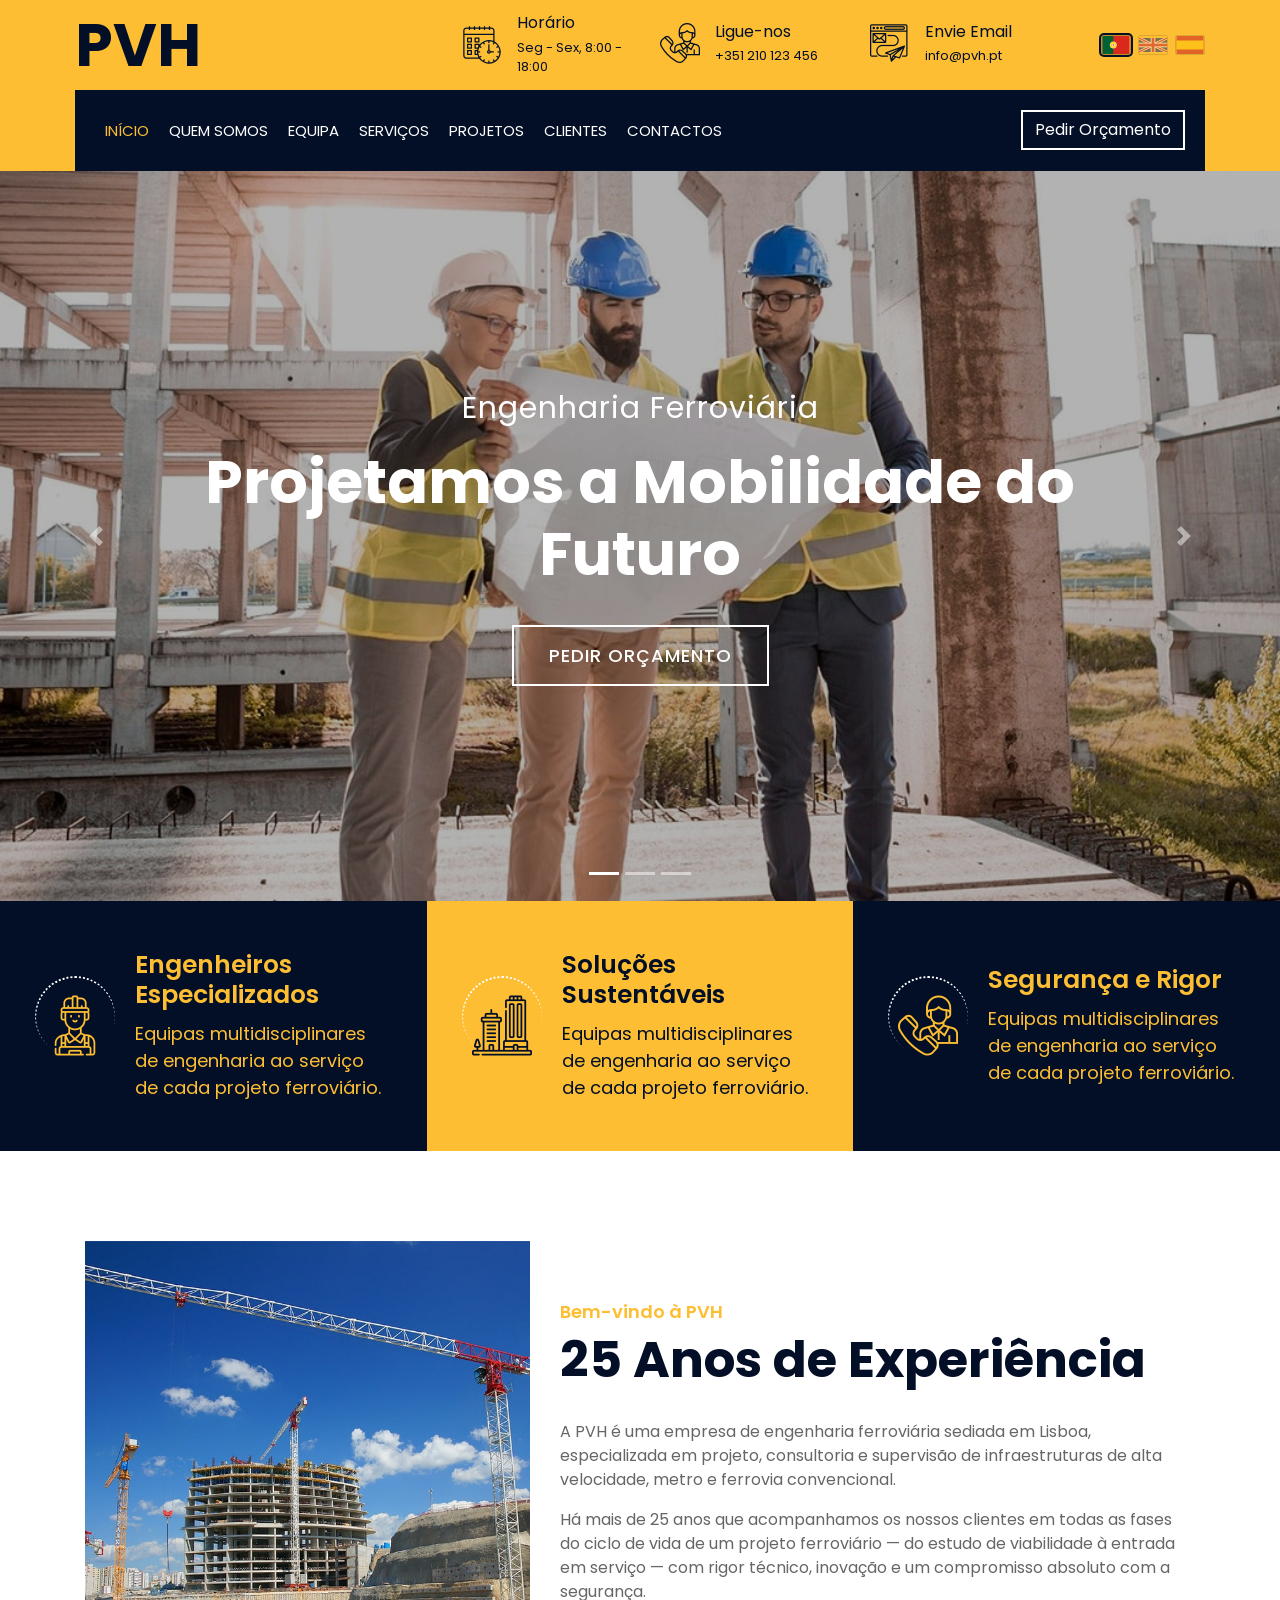
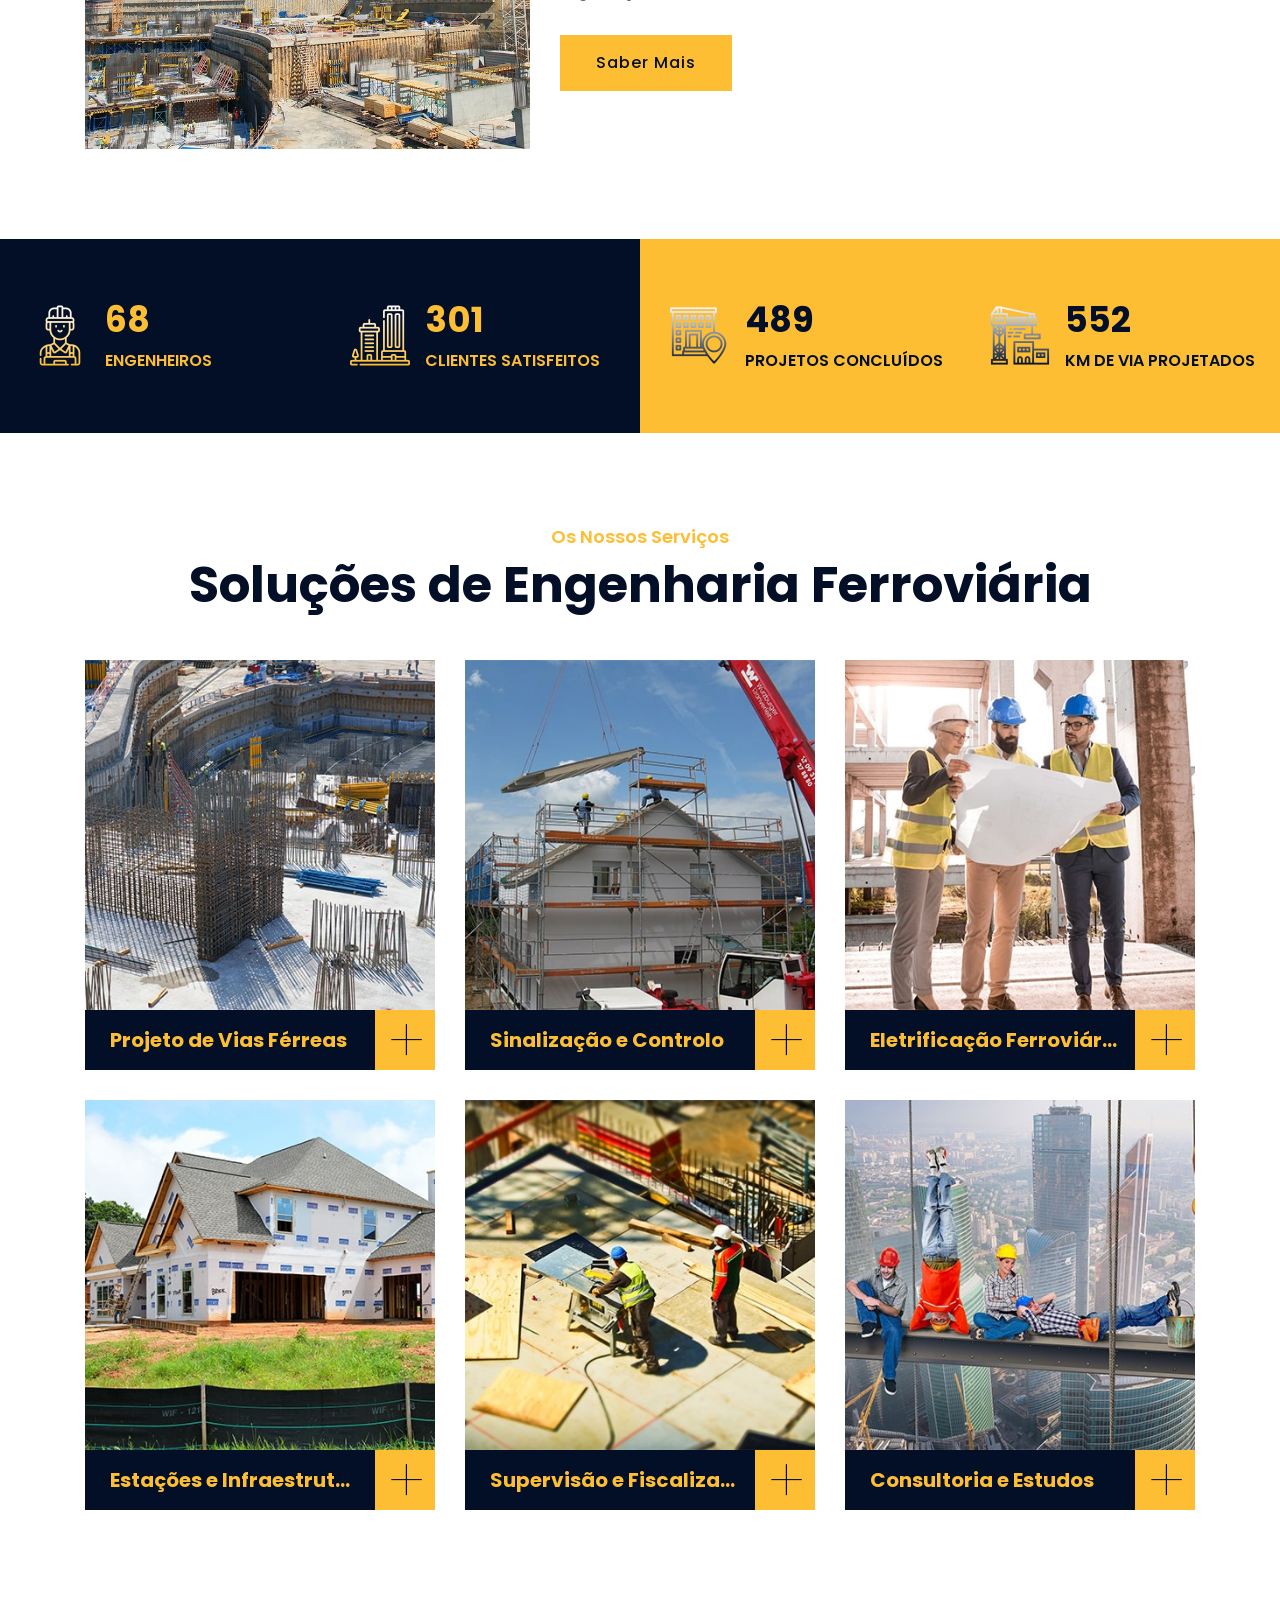
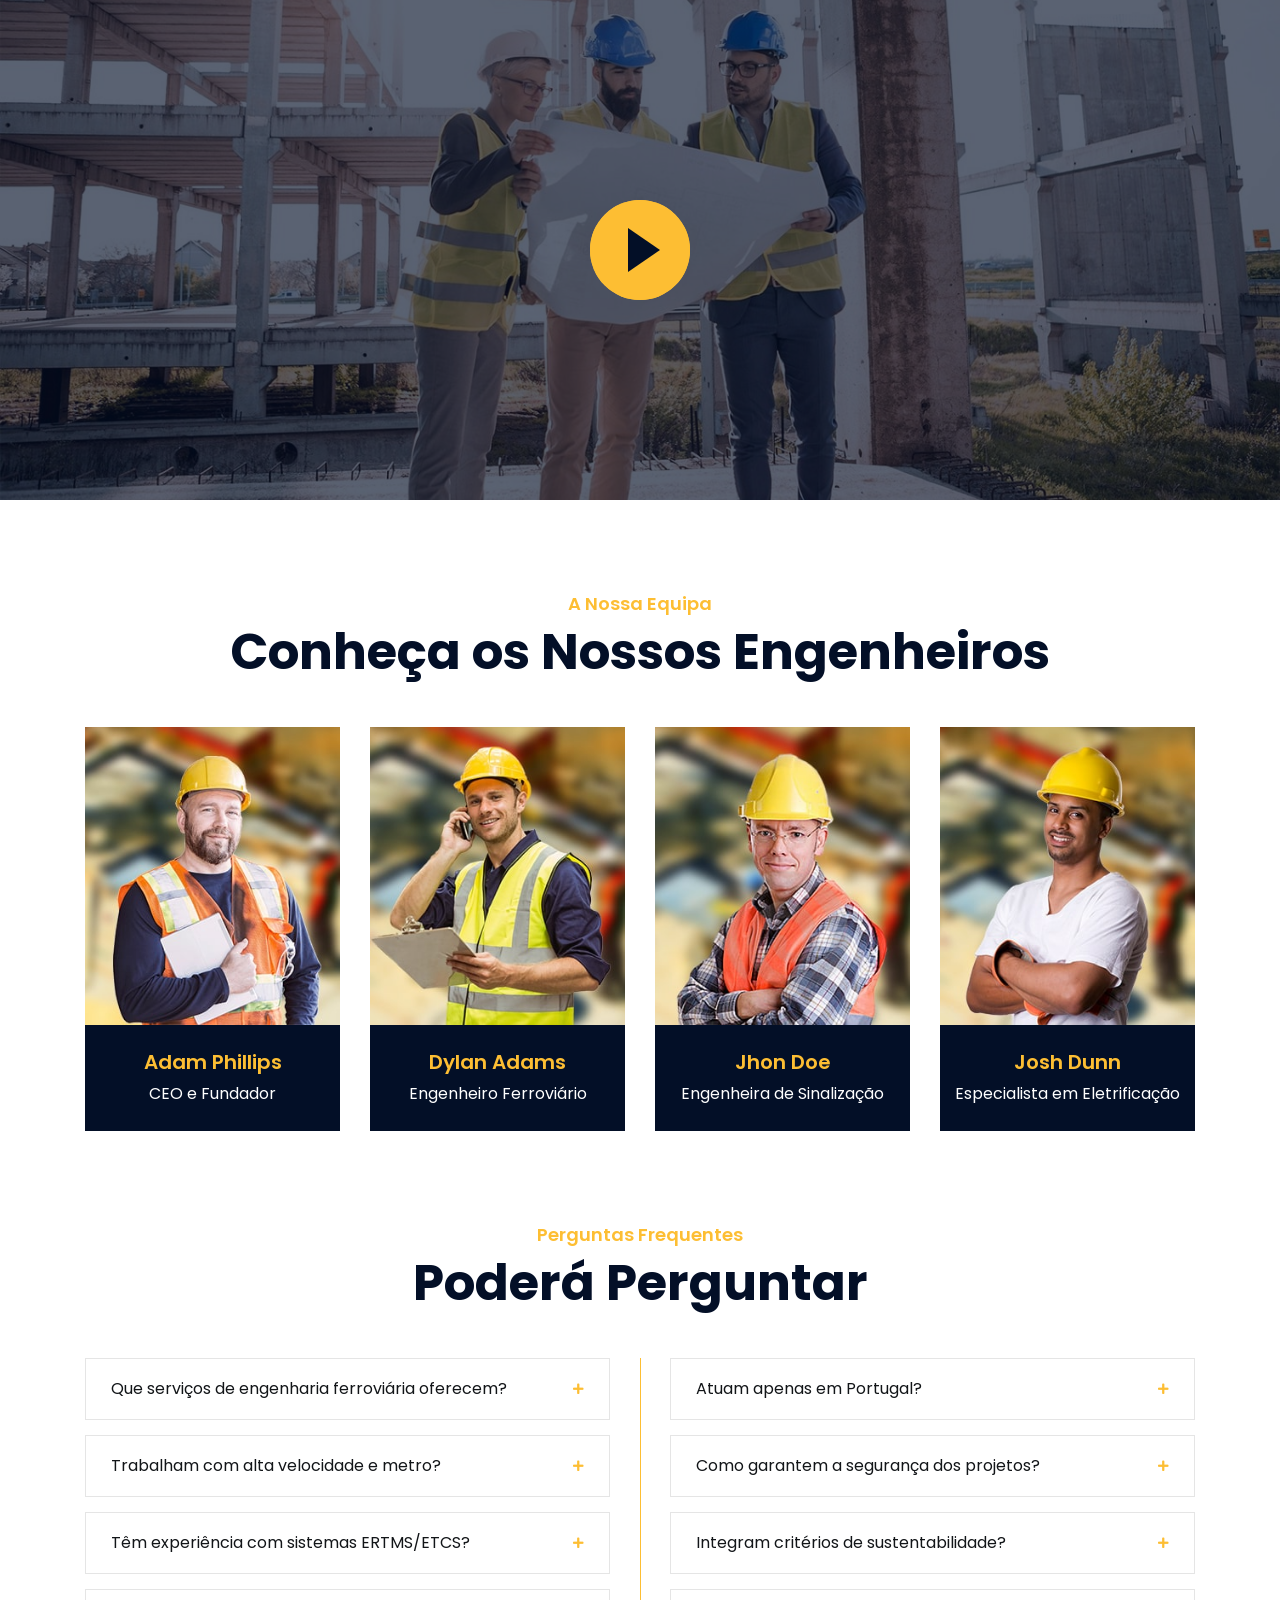
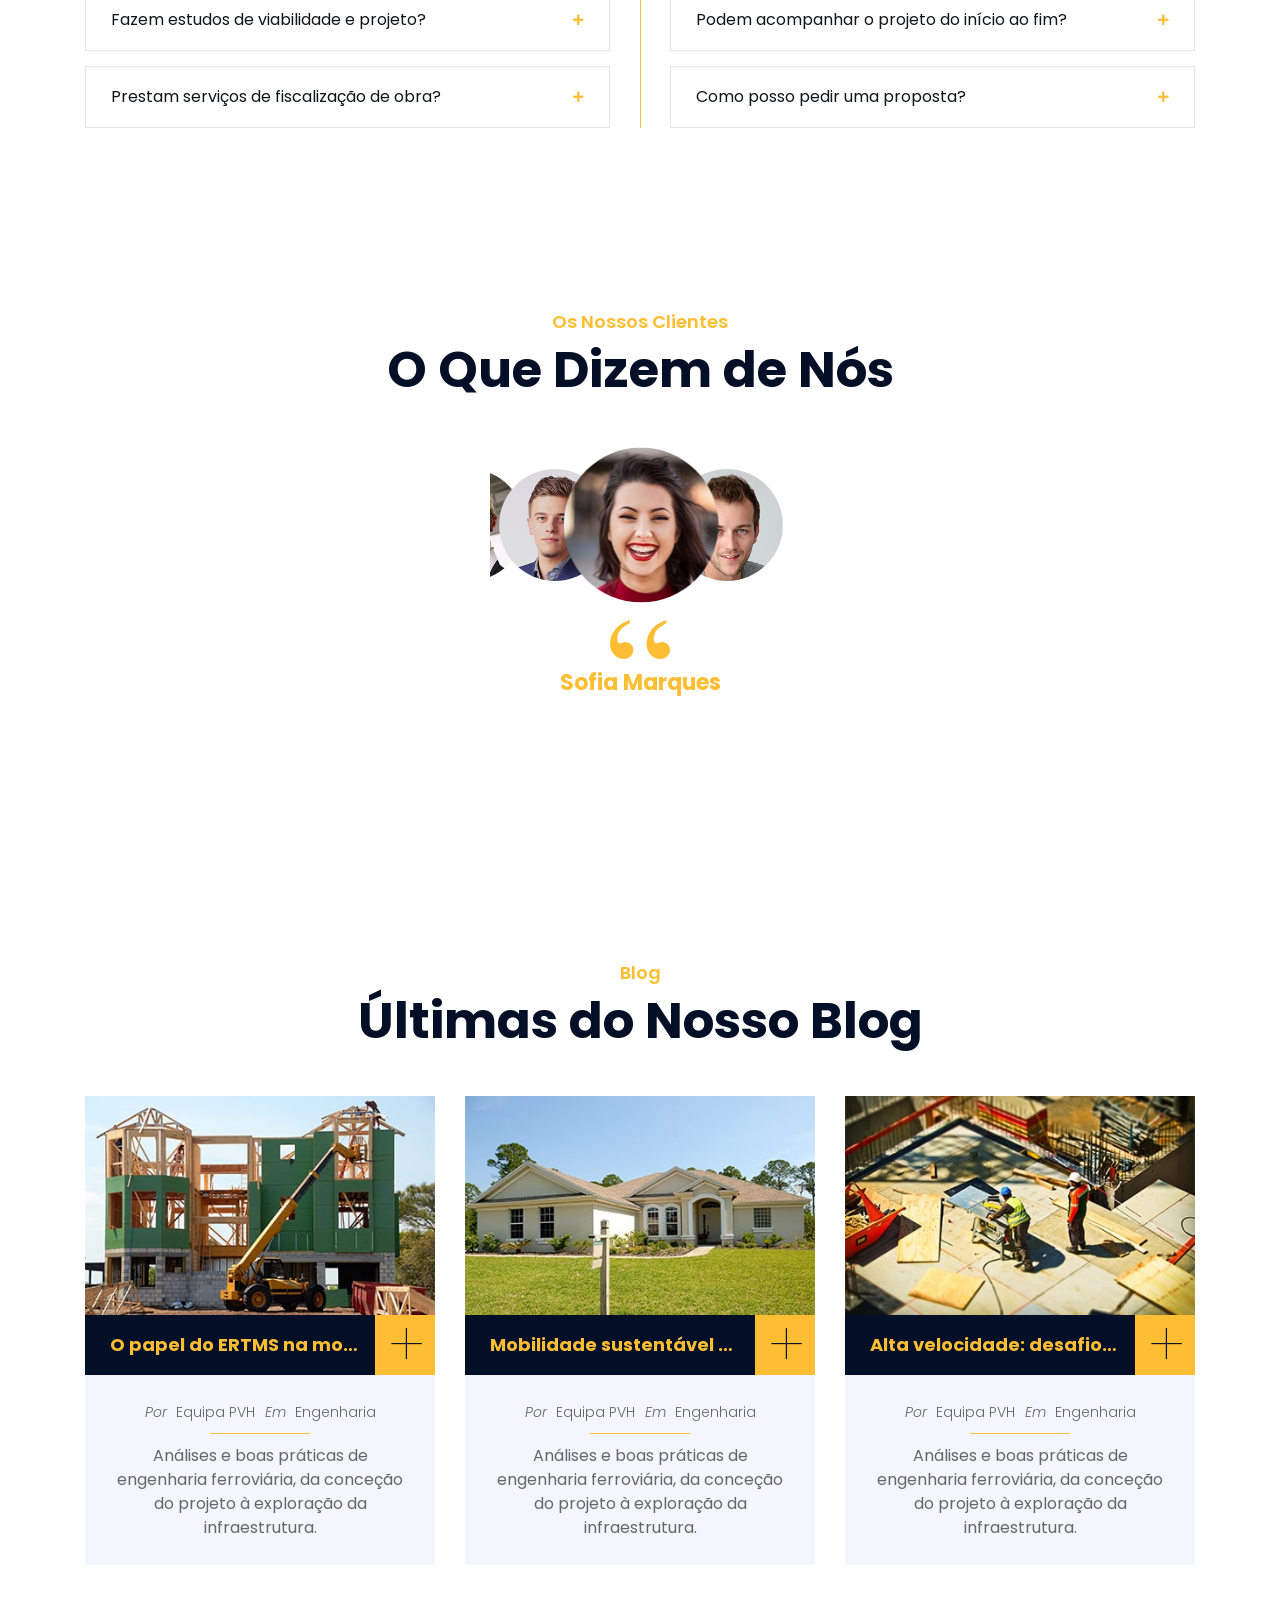
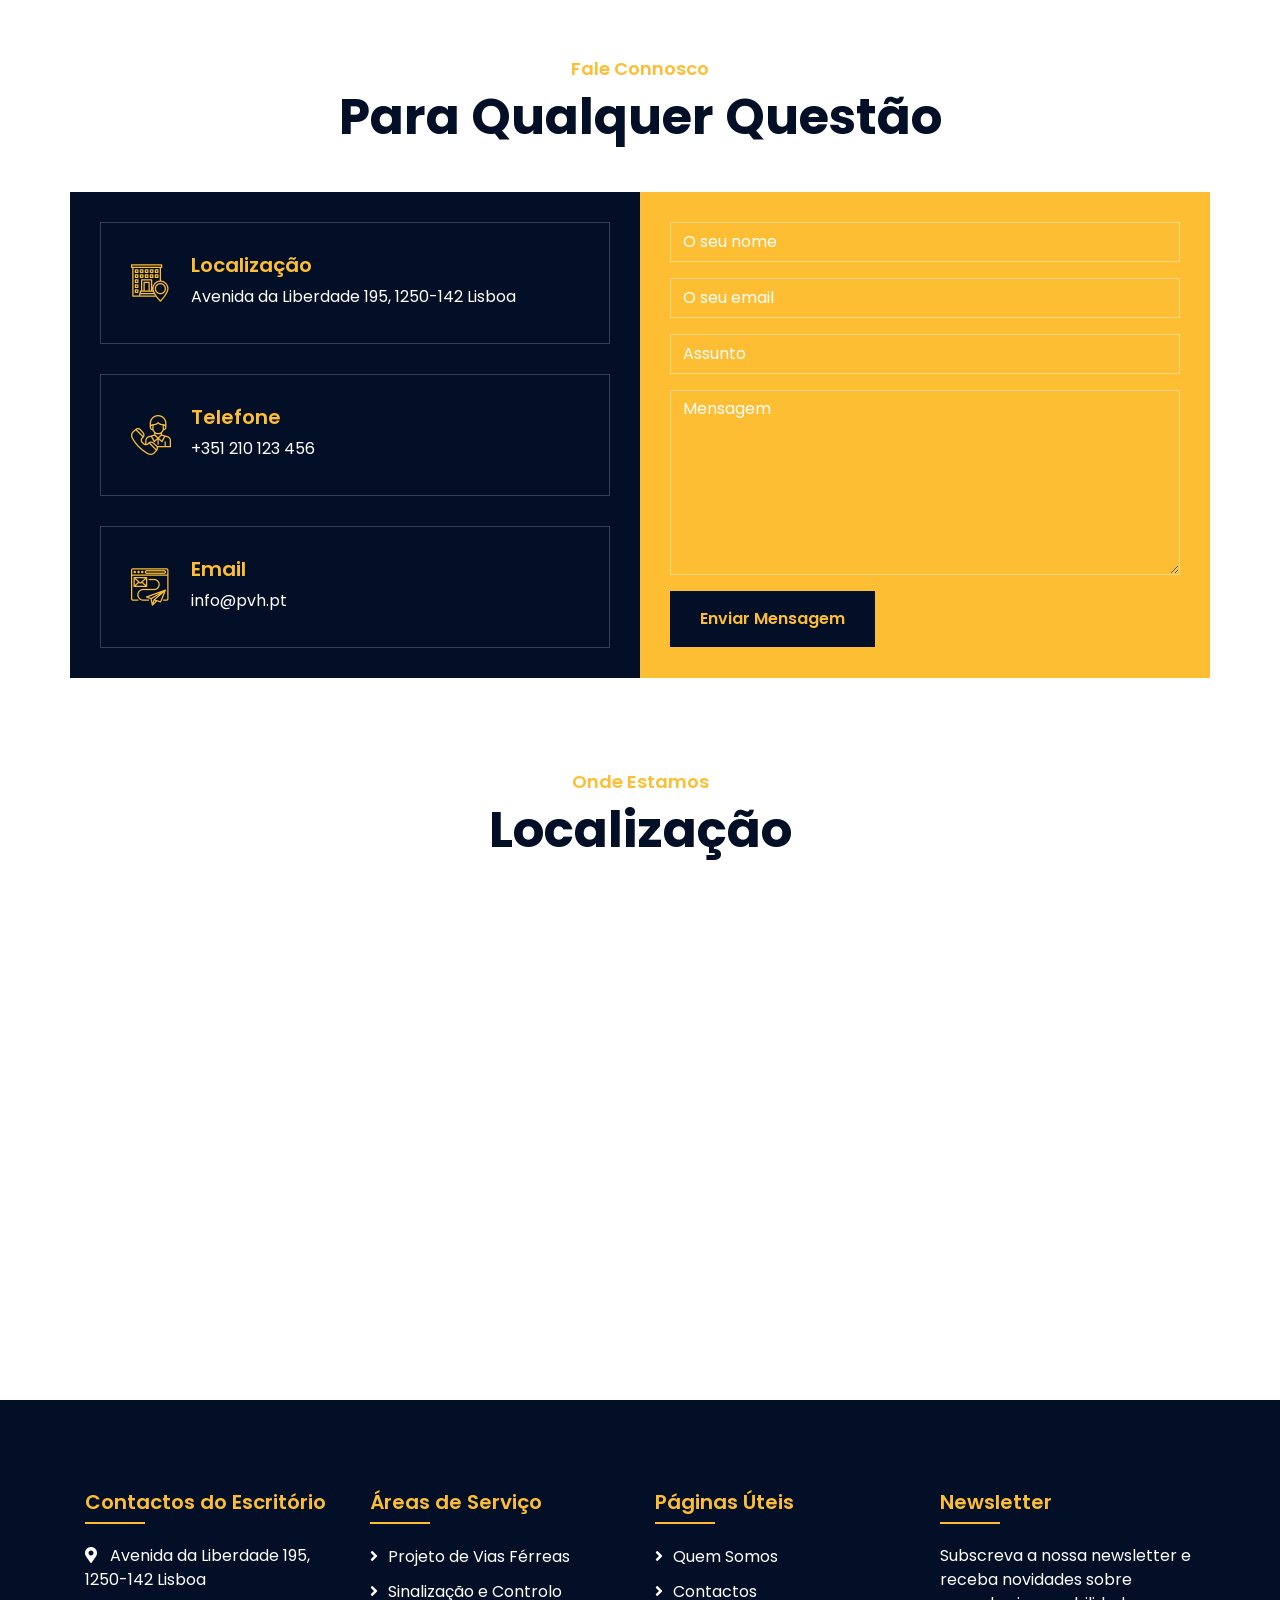
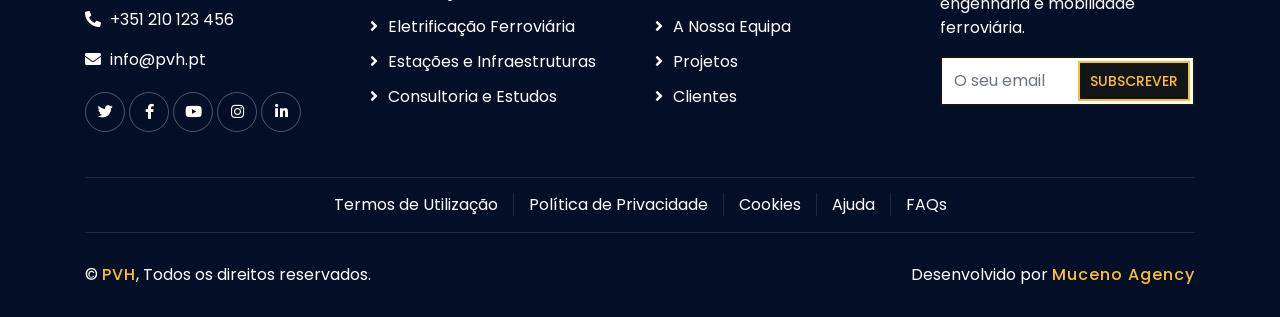
==== commit ffd1d17f: "Adiciona video local na seccao de video da home - Video (img/pvh-video.mp4) toca como fundo da secca" ====
--- a/index.html
+++ b/index.html
@@ -392,23 +392,25 @@
 
             <!-- Video Start -->
             <div class="video wow fadeIn" data-wow-delay="0.1s">
+                <video class="video-bg" autoplay muted loop playsinline poster="img/carousel-1.jpg">
+                    <source src="img/pvh-video.mp4" type="video/mp4">
+                </video>
                 <div class="container">
-                    <button type="button" class="btn-play" data-toggle="modal" data-src="https://www.youtube.com/embed/DWRcNpR6Kdc" data-target="#videoModal">
+                    <button type="button" class="btn-play" data-toggle="modal" data-src="img/pvh-video.mp4" data-target="#videoModal">
                         <span></span>
                     </button>
                 </div>
             </div>
-            
+
             <div class="modal fade" id="videoModal" tabindex="-1" role="dialog" aria-labelledby="exampleModalLabel" aria-hidden="true">
                 <div class="modal-dialog" role="document">
                     <div class="modal-content">
                         <div class="modal-body">
                             <button type="button" class="close" data-dismiss="modal" aria-label="Close">
                                 <span aria-hidden="true">&times;</span>
-                            </button>        
-                            <!-- 16:9 aspect ratio -->
+                            </button>
                             <div class="embed-responsive embed-responsive-16by9">
-                                <iframe class="embed-responsive-item" src="" id="video"  allowscriptaccess="always" allow="autoplay"></iframe>
+                                <video class="embed-responsive-item" id="video" controls playsinline></video>
                             </div>
                         </div>
                     </div>
--- a/css/style.css
+++ b/css/style.css
@@ -811,12 +811,44 @@
     margin: 45px 0;
     height: 100%;
     min-height: 500px;
+    overflow: hidden;
     background: linear-gradient(rgba(3, 15, 39, .9), rgba(3, 15, 39, .9)), url(../img/carousel-1.jpg);
     background-attachment: fixed;
     background-position: center;
     background-repeat: no-repeat;
     background-size: cover;
 }
+
+.video .video-bg {
+    position: absolute;
+    top: 0;
+    left: 0;
+    width: 100%;
+    height: 100%;
+    object-fit: cover;
+    z-index: 0;
+}
+
+.video::after {
+    content: "";
+    position: absolute;
+    top: 0;
+    left: 0;
+    width: 100%;
+    height: 100%;
+    background: rgba(3, 15, 39, .65);
+    z-index: 0;
+}
+
+.video .container {
+    position: relative;
+    z-index: 2;
+    height: 100%;
+    min-height: 500px;
+}
+
+#videoModal .modal-body { padding: 0; }
+#videoModal #video { width: 100%; height: 100%; background: #000; }
 
 .video .btn-play {
     position: absolute;
